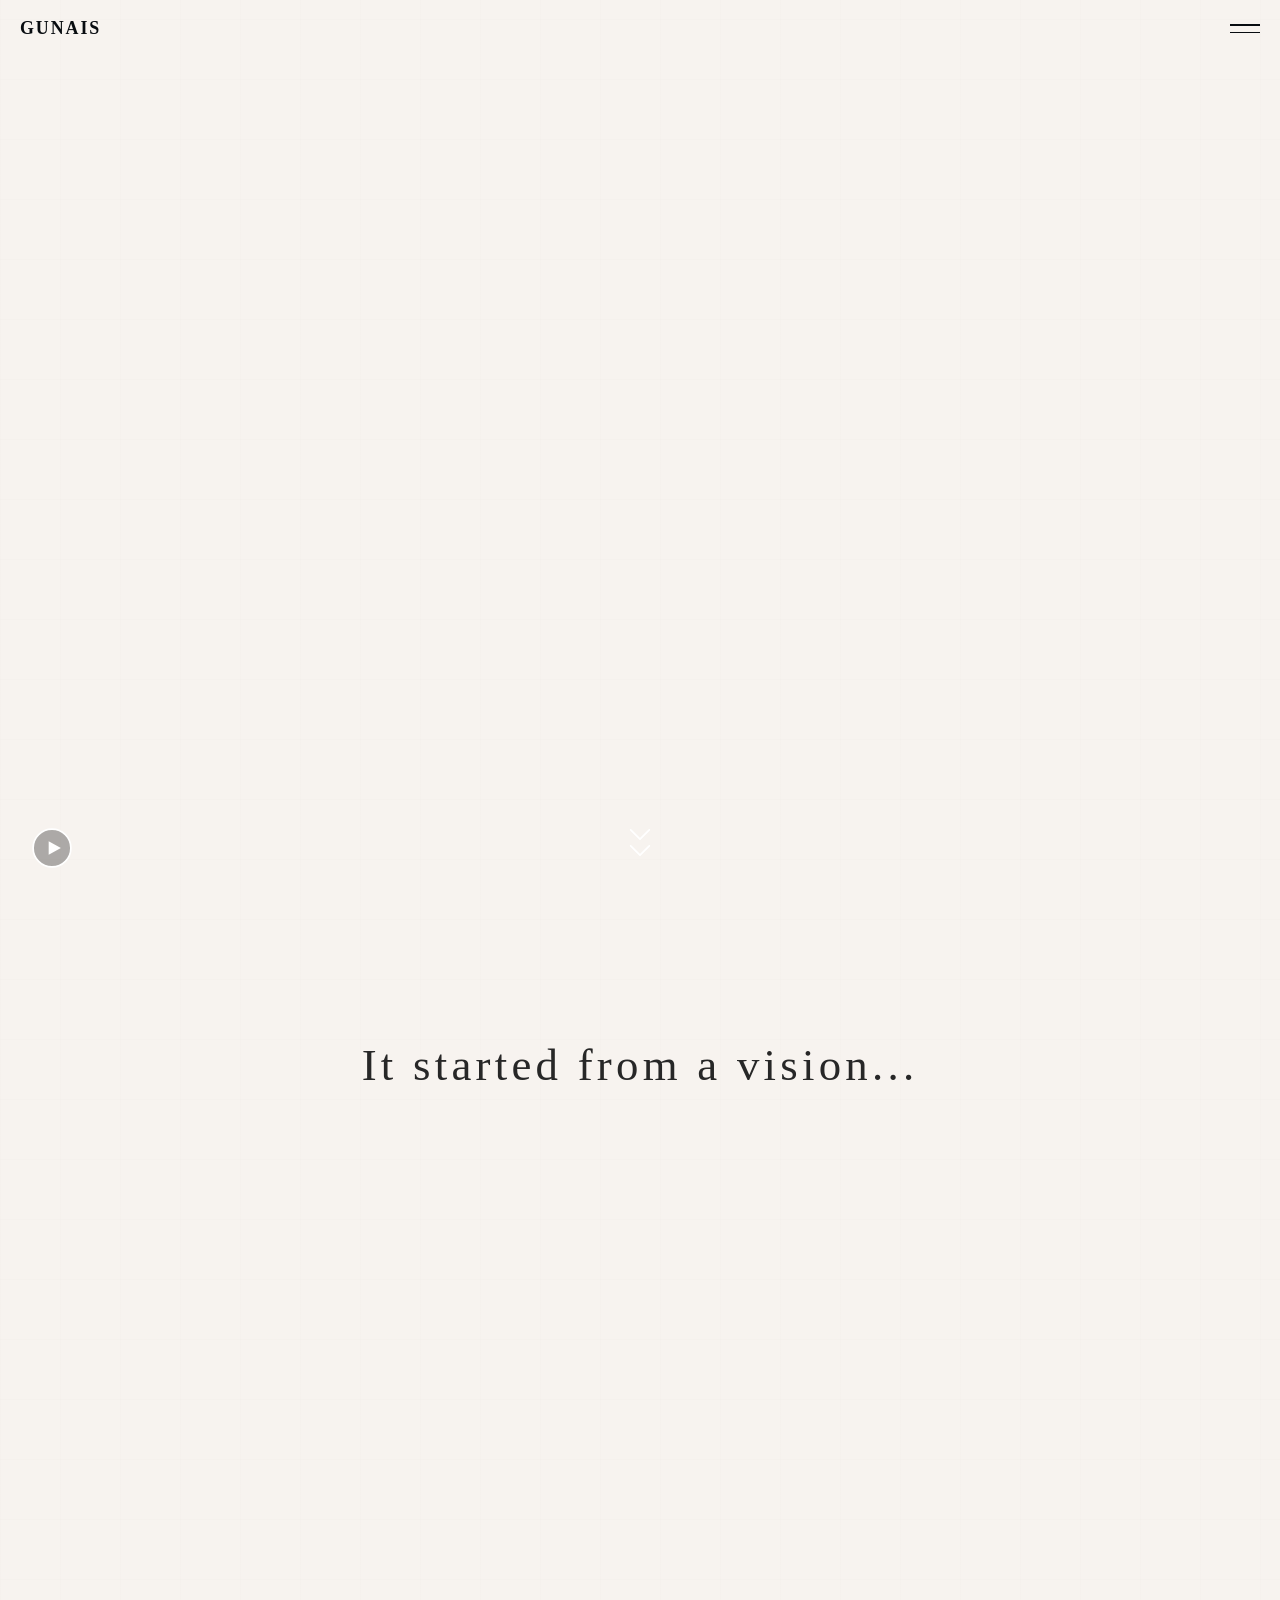
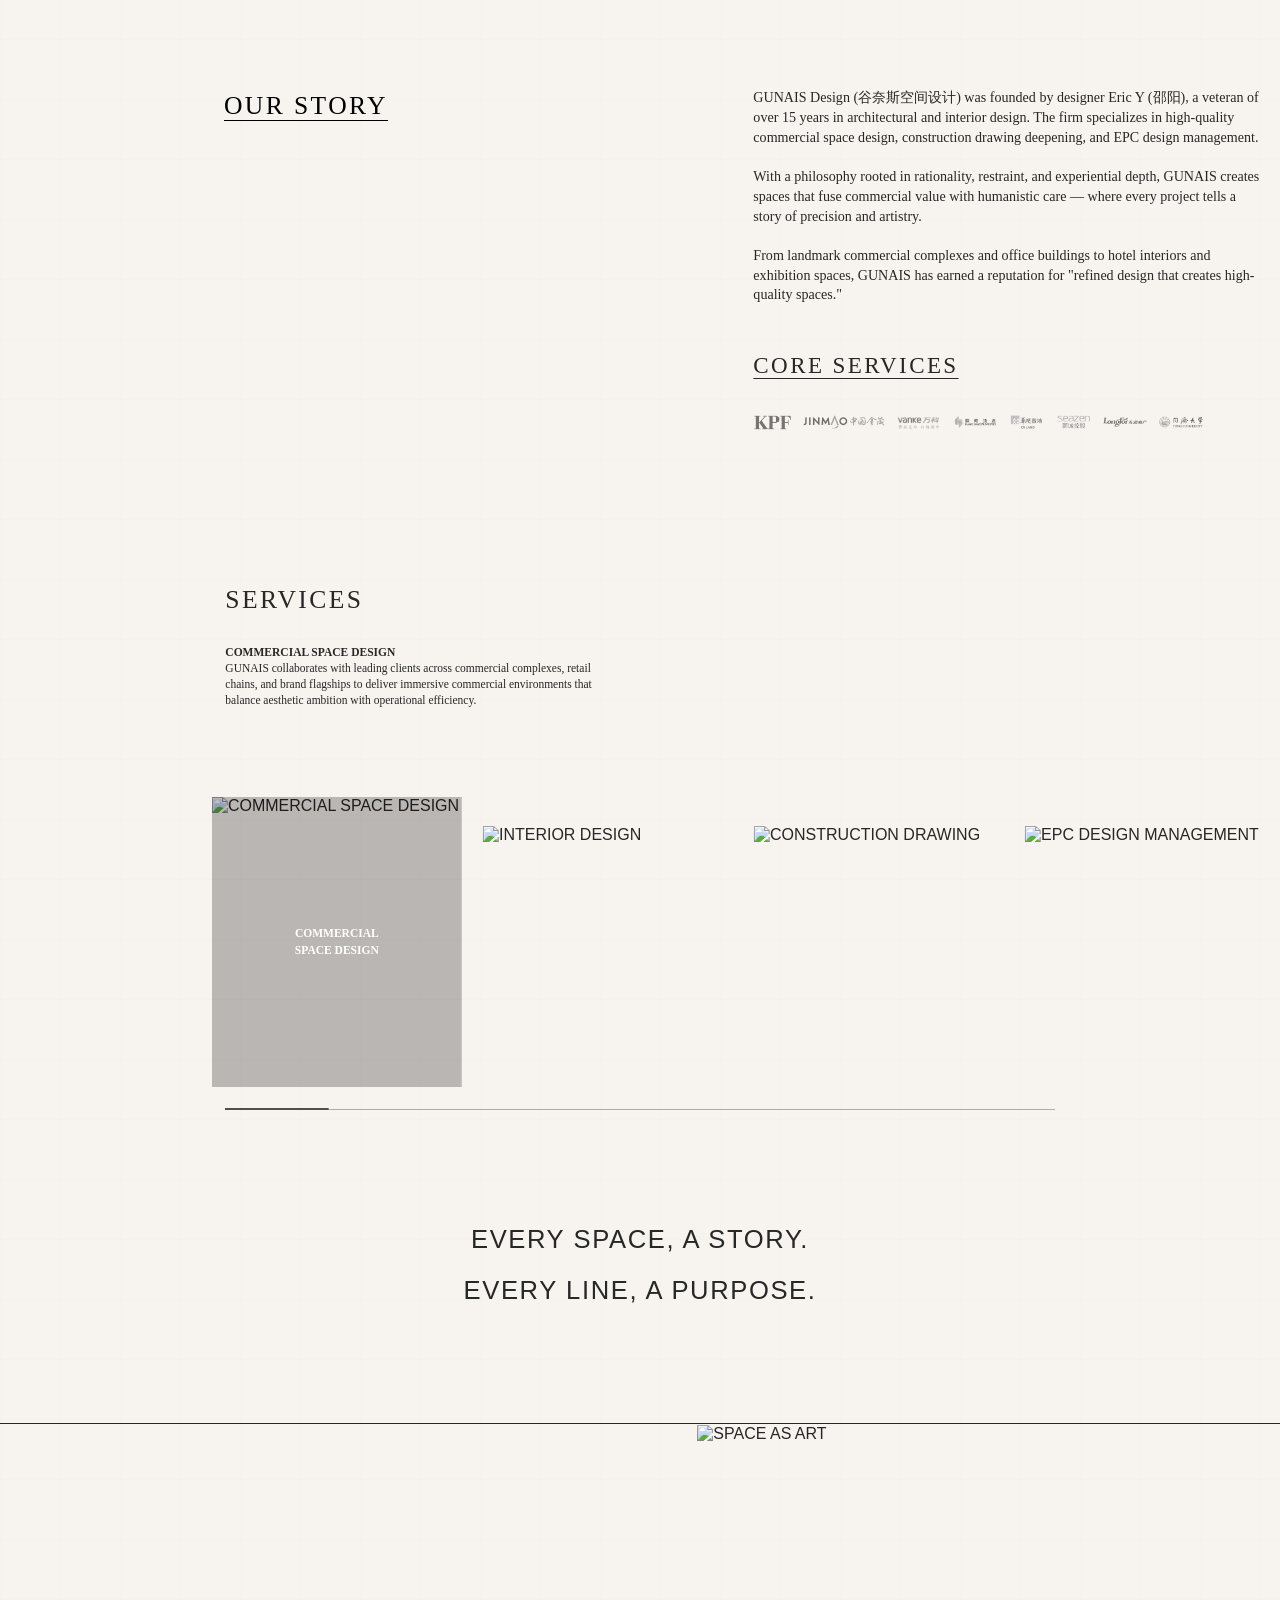
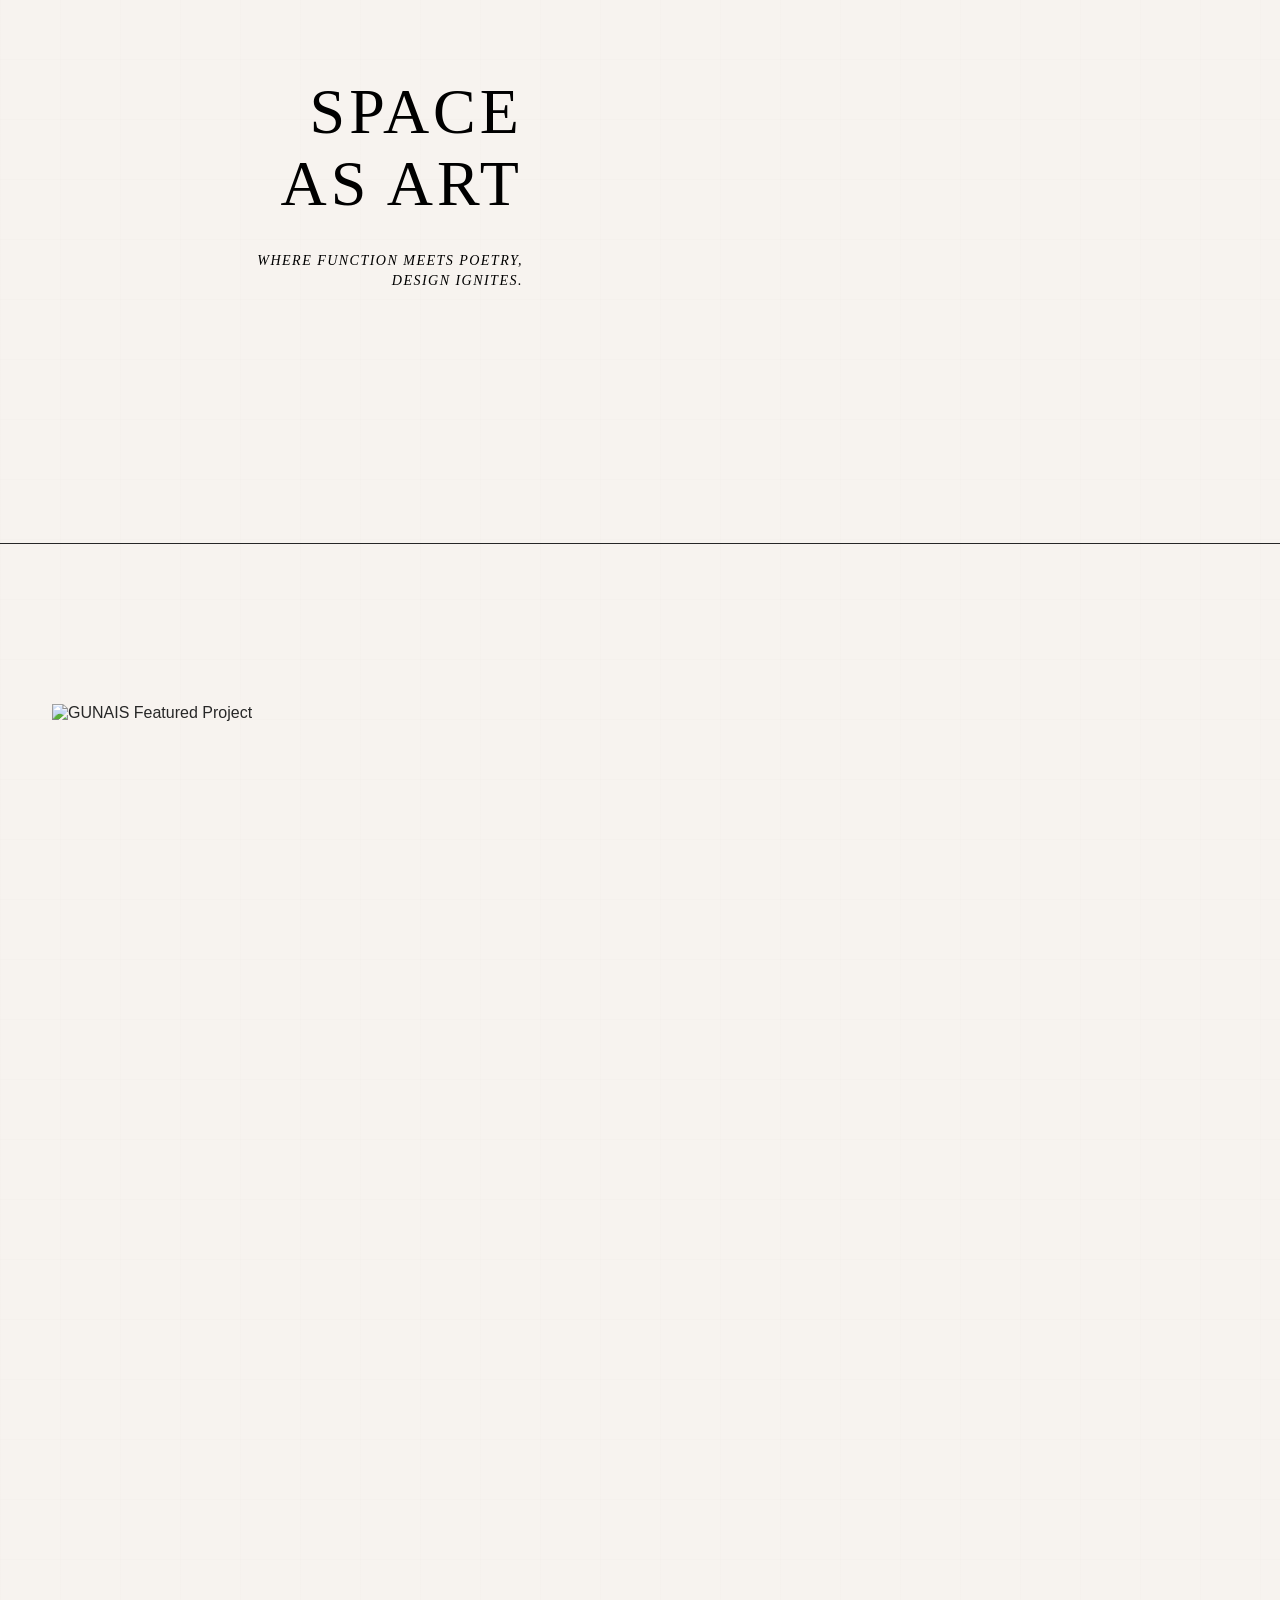
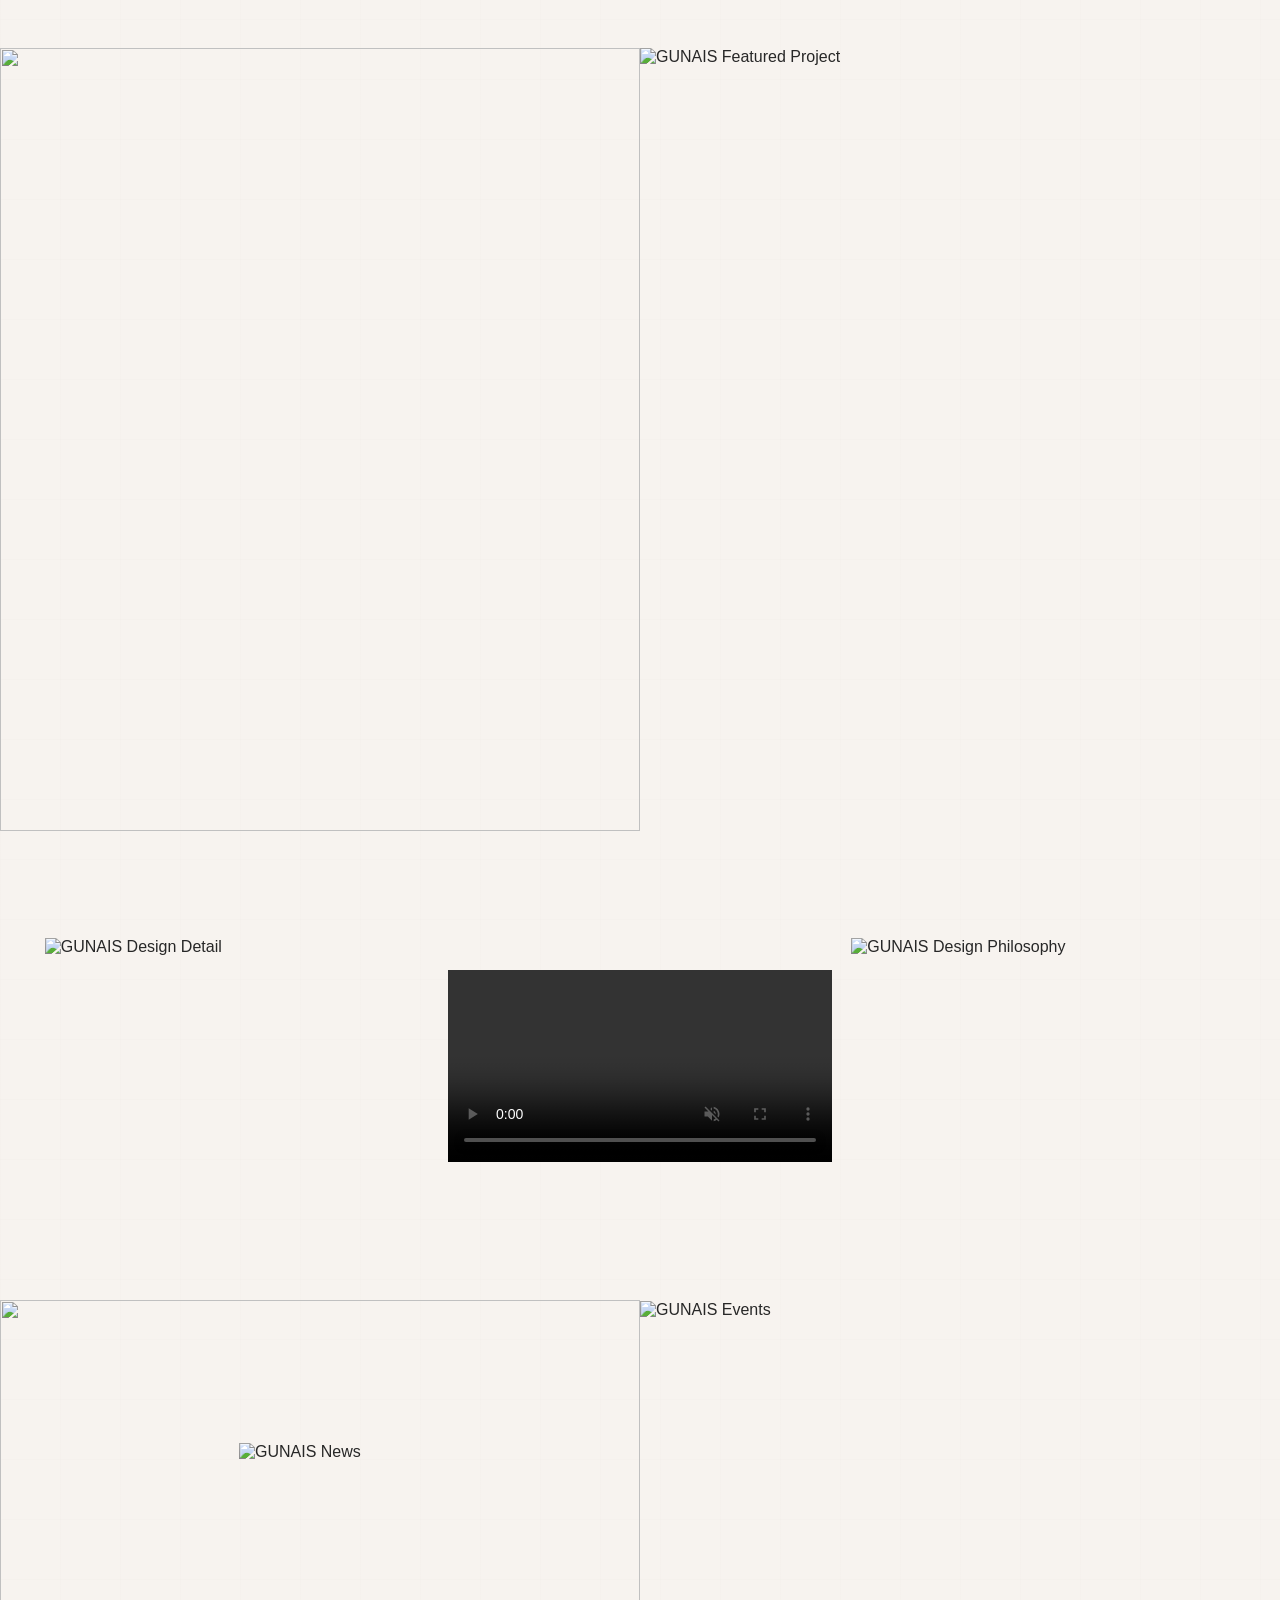
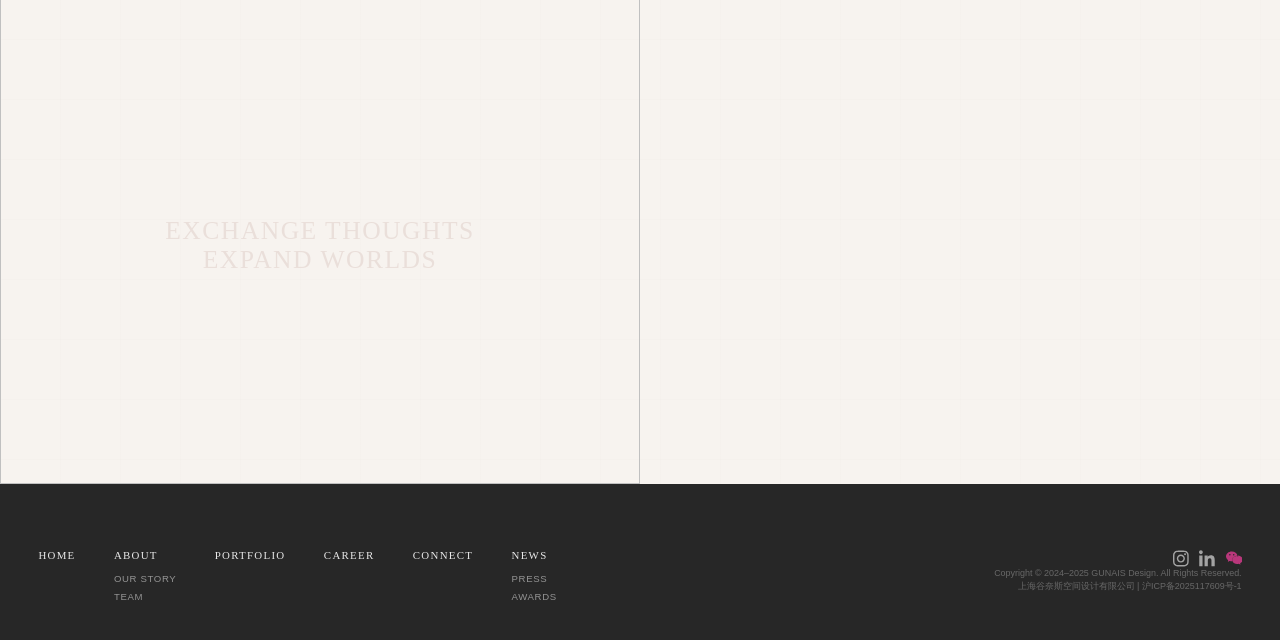
==== index.html @ 1f433071 "更新" ====
﻿<!DOCTYPE html>
<html lang="en">
<head>
    <meta http-equiv="Content-Type" content="text/html; charset=UTF-8">
    <meta name="viewport" content="width=device-width, user-scalable=no, initial-scale=1.0, maximum-scale=1.0, minimum-scale=1.0">
    <title>GUNAIS Design | 谷奈斯空间设计</title>
    <meta name="keywords" content="GUNAIS Design, 谷奈斯, 空间设计, 商业空间设计, 施工图深化设计, EPC设计管理, interior design, commercial space design">
    <meta name="description" content="GUNAIS Design (谷奈斯空间设计) — 专注商业空间设计、施工图深化及EPC设计管理，以理性美学与场景体验融合为核心理念，致力于创造高品质空间。">
    <meta name="format-detection" content="telephone=no">
    <link rel="shortcut icon" href="assets/icons/gunais-logo.svg" type="image/svg+xml">

    <!-- Animate.css -->
    <link rel="stylesheet" href="assets/css/animate.min.css">
    <!-- AOS -->
    <link rel="stylesheet" href="assets/css/aos.css">
    <!-- Swiper -->
    <link rel="stylesheet" href="assets/css/swiper.css">
    <script src="assets/js/swiper.js"></script>
    <!-- Core Styles -->
    <link rel="stylesheet" href="assets/css/common.css">
    <link rel="stylesheet" href="assets/css/header_v2.css">
    <link rel="stylesheet" href="assets/css/index.css">
    
    <!-- Lenis Smooth Scroll -->
    <script src="assets/js/lenis.min.js"></script>
    

    <style>
        /* Body texture background */
        body {
            background: #F7F3EF;
            background-image: repeating-linear-gradient(
                0deg,
                rgba(200,190,180,0.04) 0px,
                rgba(200,190,180,0.04) 1px,
                transparent 1px,
                transparent 60px
            ),
            repeating-linear-gradient(
                90deg,
                rgba(200,190,180,0.03) 0px,
                rgba(200,190,180,0.03) 1px,
                transparent 1px,
                transparent 60px
            );
        }
        /* ===== AOS WOW INIT ===== */
        .wow { visibility: hidden; }
        /* 首页页脚保持黑色 */
        .foot { background: #272727 !important; color: #fff !important; }
        .foot .dom1 .links .item .a1 { color: rgba(255,255,255,0.9) !important; }
        .foot .dom1 .links .item .pList a { color: rgba(255,255,255,0.5) !important; }
        .foot .dom1 .links .item .pList a:hover { color: rgba(255,255,255,0.9) !important; }
        .foot .dom1 .r .follow { color: rgba(255,255,255,0.5) !important; }
        .foot .dom1 .r .sharelist .ev .icon img { filter: invert(1) !important; }
        .foot .dom1 .r .copyright { color: rgba(255,255,255,0.3) !important; }
        .foot .dom1 .r .copyright a { color: rgba(255,255,255,0.3) !important; }
        /* Swiper fix for pure CSS fallback */
        .swiper-wrapper { display: flex; }
        .swiper-slide { flex-shrink: 0; }
    </style>
</head>

<body>
<div class="home">

<!-- ============================================================
     DESKTOP HEADER
============================================================ -->
<div class="header">
    <div class="box">
        <a href="index.html" class="logo">
            <span class="logo-text" translate="no">GUNAIS</span>
        </a>
        <div class="navbar-toggle">
            <span class="line-top"></span>
            <span class="line-bottom"></span>
        </div>
    </div>
</div>

<!-- ============================================================
     DESKTOP FULL-SCREEN NAV OVERLAY
============================================================ -->
<div class="nav">
    <div class="links">
        <div class="item">
            <a href="index.html" class="a1 f_36">HOME</a>
        </div>
        <div class="item">
            <a class="a1 f_36 no-click">ABOUT</a>
            <div class="pList f_20">
                <a href="index.html?type=1">OUR STORY</a>
                <a href="team.html">TEAM</a>
            </div>
        </div>
        <div class="item">
            <a href="portfolio.html" class="a1 f_36">PORTFOLIO</a>
        </div>
        <div class="item">
            <a href="career.html" class="a1 f_36">CAREER</a>
        </div>
        <div class="item">
            <a href="contact.html" class="a1 f_36">CONNECT</a>
        </div>
        <div class="item">
            <a class="a1 f_36 no-click">NEWS</a>
            <div class="pList f_20">
                <a href="press.html">PRESS</a>
                <a href="awards.html">AWARDS</a>
            </div>
        </div>
    </div>
</div>

<!-- ============================================================
     MOBILE HEADER
============================================================ -->
<div class="pheader">
    <div class="menu">
        <div class="l">
            <a href="index.html" target="_self" class="animated fadeInUpLeft">
                <span class="logo-text" style="color:#fff;" translate="no">GUNAIS</span>
            </a>
        </div>
        <div class="navbox">
            <div class="line"></div>
            <div class="line"></div>
            <div class="line"></div>
        </div>
    </div>
</div>

<!-- ============================================================
     MOBILE MENU LIST
============================================================ -->
<div class="menuList">
    <div class="item">
        <div class="tb">
            <a href="index.html">HOME</a>
        </div>
    </div>
    <div class="item">
        <div class="tb">
            <a class="no-click">ABOUT</a>
            <img src="assets/icons/arrow.svg" alt="">
        </div>
        <div class="types_top">
            <a href="index.html?type=1">OUR STORY</a>
            <a href="team.html">TEAM</a>
        </div>
    </div>
    <div class="item">
        <a href="portfolio.html">PORTFOLIO</a>
    </div>
    <div class="item">
        <a href="career.html">CAREER</a>
    </div>
    <div class="item">
        <a href="contact.html">CONNECT</a>
    </div>
    <div class="item">
        <div class="tb">
            <a class="no-click">NEWS</a>
            <img src="assets/icons/arrow.svg" alt="">
        </div>
        <div class="types_top">
            <a href="press.html">PRESS</a>
            <a href="awards.html">AWARDS</a>
        </div>
    </div>
    <div class="item">
        <div class="tb">
            <a href="index.html">EN</a>
        </div>
    </div>
</div>

<!-- ============================================================
     SECTION BANNER - HERO VIDEO
     ※ 替换视频: 将视频文件放入 videos/ 文件夹后修改 src 路径
============================================================ -->
<div class="banner">
    <video id="heroVideo"
        src="https://img.gunais.com/gunais.com/videos/lifestyle-video.mp4"
        preload="metadata"
        muted
        playsinline
        webkit-playsinline
        x5-video-player-type="h5"
        x5-video-player-fullscreen="true"
        data-object-fit="cover"
        controlslist="nodownload"
        draggable="true">
    </video>
    <!-- 左下角播放按钮 -->
    <div class="video-play-btn" id="videoPlayBtn">
        <svg xmlns="http://www.w3.org/2000/svg" viewBox="0 0 36 36" fill="none">
            <circle cx="18" cy="18" r="17" stroke="white" stroke-width="1.5" fill="rgba(0,0,0,0.3)"/>
            <path d="M15 12L26 18L15 24V12Z" fill="white"/>
        </svg>
    </div>
    <div class="down">
        <svg xmlns="http://www.w3.org/2000/svg" width="24" height="13" viewBox="0 0 24 13" fill="none">
            <path d="M23 0.999999L12 12L1 0.999998" stroke="white" stroke-width="2" stroke-linecap="round" stroke-linejoin="round"/>
        </svg>
        <svg xmlns="http://www.w3.org/2000/svg" width="24" height="13" viewBox="0 0 24 13" fill="none">
            <path d="M23 0.999999L12 12L1 0.999998" stroke="white" stroke-width="2" stroke-linecap="round" stroke-linejoin="round"/>
        </svg>
    </div>
</div>

<!-- ============================================================
     SECTION 1 - OUR STORY
     ※ 替换图片: images/SOtK5dKuEQZsL.webp → 替换为品牌主图
============================================================ -->
<div class="section1">
    <div class="title">
        <div class="p1 f_64 wow animated fadeInUp_">
            It started from a vision...
        </div>
    </div>
    <div class="content wow animated fadeInUp_">
        <div>
            <div class="big_img">
                <!-- ※ 替换图片 -->
                <img src="https://img.gunais.com/gunais.com/images/SOtK5dKuEQZsL.webp" alt="GUNAIS Design Story">
            </div>
            <div class="flex1 wow animated fadeInUp_">
                <div class="p1 f_36">OUR STORY</div>
                <div class="p2 Tinos f_20">
                    <p style="text-align:left;">GUNAIS Design (谷奈斯空间设计) was founded by designer Eric Y (邵阳), a veteran of over 15 years in architectural and interior design. The firm specializes in high-quality commercial space design, construction drawing deepening, and EPC design management.</p>
                    <p style="text-align:left;"><br></p>
                    <p style="text-align:left;">With a philosophy rooted in rationality, restraint, and experiential depth, GUNAIS creates spaces that fuse commercial value with humanistic care — where every project tells a story of precision and artistry.</p>
                    <p style="text-align:left;"><br></p>
                    <p style="text-align:left;">From landmark commercial complexes and office buildings to hotel interiors and exhibition spaces, GUNAIS has earned a reputation for "refined design that creates high-quality spaces."</p>
                </div>
            </div>
            <div class="flex2 wow animated fadeInUp_">
                <div class="p1 f_32 CORE_SERVICES">CORE SERVICES</div>
                <div class="dis">
                    <!-- ※ 以下品牌图片可替换为GUNAIS合作品牌/子品牌LOGO -->
                    <a class="img" href="javascript:void(0);"><img src="logo/1LOGO.png" alt="Logo 1"></a>
                    <a class="img" href="javascript:void(0);"><img src="logo/2.png" alt="Logo 2"></a>
                    <a class="img" href="javascript:void(0);"><img src="logo/3.png" alt="Logo 3"></a>
                    <a class="img" href="javascript:void(0);"><img src="logo/4.png" alt="Logo 4"></a>
                    <a class="img" href="javascript:void(0);"><img src="logo/5.png" alt="Logo 5"></a>
                    <a class="img" href="javascript:void(0);"><img src="logo/6.png" alt="Logo 6"></a>
                    <a class="img" href="javascript:void(0);"><img src="logo/7.png" alt="Logo 7"></a>
                    <a class="img" href="javascript:void(0);"><img src="logo/8.png" alt="Logo 8"></a>
                    <!-- 预留3个空位 -->
                    <a class="img placeholder"></a>
                    <a class="img placeholder"></a>
                    <a class="img placeholder"></a>
                </div>
            </div>
        </div>
    </div>
</div>

<!-- ============================================================
     SECTION 2 - SERVICES
     ※ 服务分类图片可替换 images/ 文件夹对应文件
============================================================ -->
<div class="section2">
    <div class="t">
        <div class="title f_36 wow animated fadeInUp_">SERVICES</div>
        <div class="cut wow animated fadeInUp_">
            <div class="cut_list on">
                <div class="p1 f_16 Tinos">COMMERCIAL SPACE DESIGN</div>
                <div class="p2 f_16 Tinos">
                    <p>GUNAIS collaborates with leading clients across commercial complexes, retail chains, and brand flagships to deliver immersive commercial environments that balance aesthetic ambition with operational efficiency.</p>
                </div>
            </div>
            <div class="cut_list">
                <div class="p1 f_16 Tinos">INTERIOR DESIGN</div>
                <div class="p2 f_16 Tinos">
                    <p>From concept to completion, GUNAIS delivers full-scope interior design for luxury hotels, resorts, corporate offices, cultural institutions, and premium residences — at any scale.</p>
                </div>
            </div>
            <div class="cut_list">
                <div class="p1 f_16 Tinos">CONSTRUCTION DRAWING DEEPENING</div>
                <div class="p2 f_16 Tinos">
                    <p>GUNAIS provides precision construction documentation services, translating conceptual designs into detailed, buildable drawings that ensure quality execution from ground-up.</p>
                </div>
            </div>
            <div class="cut_list">
                <div class="p1 f_16 Tinos">EPC DESIGN MANAGEMENT</div>
                <div class="p2 f_16 Tinos">
                    <p>Our EPC management model integrates engineering, procurement, and construction coordination under one design-led framework — minimizing errors, reducing waste, and delivering projects on time.</p>
                </div>
            </div>
            <div class="cut_list">
                <div class="p1 f_16 Tinos">HOSPITALITY DESIGN</div>
                <div class="p2 f_16 Tinos">
                    <p>Drawing from extensive experience in international hotel and resort projects, GUNAIS creates hospitality environments that elevate guest experience through thoughtful spatial storytelling.</p>
                </div>
            </div>
            <div class="cut_list">
                <div class="p1 f_16 Tinos">EXHIBITION & SHOWROOM DESIGN</div>
                <div class="p2 f_16 Tinos">
                    <p>From brand pavilions to permanent cultural exhibitions, GUNAIS designs immersive showroom environments that communicate brand values through space, light, and material.</p>
                </div>
            </div>
            <div class="cut_list">
                <div class="p1 f_16 Tinos">HERITAGE RESTORATION</div>
                <div class="p2 f_16 Tinos">
                    <p>GUNAIS has participated in the restoration of heritage structures and ancient architecture, applying rigorous research and technical mastery to preserve cultural legacy with modern craftsmanship.</p>
                </div>
            </div>
            <div class="cut_list">
                <div class="p1 f_16 Tinos">ON-SITE TECHNICAL SERVICES</div>
                <div class="p2 f_16 Tinos">
                    <p>After project commencement, GUNAIS dispatches project designers to site regularly, reporting back to clients on construction progress and quality — ensuring alignment with design intent until final handover.</p>
                </div>
            </div>
        </div>
    </div>

    <div class="content wow animated fadeInUp_">
        <div class="swiper1 swiper-container">
            <div class="swiper-wrapper">
                <!-- Slide 1 -->
                <div class="swiper-slide swiper-slide-active">
                    <div class="img">
                        <div class="scale">
                            <img src="https://img.gunais.com/gunais.com/images/KyJKTpx1oDBSV.webp" alt="COMMERCIAL SPACE DESIGN">
                            <div class="text f_16 Tinos">COMMERCIAL<br>SPACE DESIGN</div>
                        </div>
                    </div>
                </div>
                <!-- Slide 2 -->
                <div class="swiper-slide">
                    <div class="img">
                        <div class="scale">
                            <img src="https://img.gunais.com/gunais.com/images/q3dFuMW4jHisn.webp" alt="INTERIOR DESIGN">
                            <div class="text f_16 Tinos">INTERIOR DESIGN</div>
                        </div>
                    </div>
                </div>
                <!-- Slide 3 -->
                <div class="swiper-slide">
                    <div class="img">
                        <div class="scale">
                            <img src="https://img.gunais.com/gunais.com/images/0twy9EaFSlBEo.webp" alt="CONSTRUCTION DRAWING">
                            <div class="text f_16 Tinos">CONSTRUCTION<br>DRAWING DEEPENING</div>
                        </div>
                    </div>
                </div>
                <!-- Slide 4 -->
                <div class="swiper-slide">
                    <div class="img">
                        <div class="scale">
                            <img src="https://img.gunais.com/gunais.com/images/Q7R0RGJjgMA4s.webp" alt="EPC DESIGN MANAGEMENT">
                            <div class="text f_16 Tinos">EPC DESIGN<br>MANAGEMENT</div>
                        </div>
                    </div>
                </div>
                <!-- Slide 5 -->
                <div class="swiper-slide">
                    <div class="img">
                        <div class="scale">
                            <img src="https://img.gunais.com/gunais.com/images/YKv3HYEpwvFQi.webp" alt="HOSPITALITY DESIGN">
                            <div class="text f_16 Tinos">HOSPITALITY DESIGN</div>
                        </div>
                    </div>
                </div>
                <!-- Slide 6 -->
                <div class="swiper-slide">
                    <div class="img">
                        <div class="scale">
                            <img src="https://img.gunais.com/gunais.com/images/kCMB4oremjUAM.webp" alt="EXHIBITION DESIGN">
                            <div class="text f_16 Tinos">EXHIBITION &amp;<br>SHOWROOM DESIGN</div>
                        </div>
                    </div>
                </div>
                <!-- Slide 7 -->
                <div class="swiper-slide">
                    <div class="img">
                        <div class="scale">
                            <img src="https://img.gunais.com/gunais.com/images/Ypch8ZKLhRd25.webp" alt="HERITAGE RESTORATION">
                            <div class="text f_16 Tinos">HERITAGE RESTORATION</div>
                        </div>
                    </div>
                </div>
                <!-- Slide 8 -->
                <div class="swiper-slide">
                    <div class="img">
                        <div class="scale">
                            <img src="https://img.gunais.com/gunais.com/images/ZijFkjcEcZFQ7.webp" alt="ON-SITE TECHNICAL SERVICES">
                            <div class="text f_16 Tinos">ON-SITE TECHNICAL<br>SERVICES</div>
                        </div>
                    </div>
                </div>
            </div>
        </div>
        <div class="swiper-pagination swiper-pagination-progressbar">
            <span class="swiper-pagination-progressbar-fill" style="transform: translate3d(0px,0px,0px) scaleX(0.125) scaleY(1);"></span>
        </div>
    </div>

    <div class="content2 f_36 wow animated fadeInUp_">
        <p>EVERY&nbsp;SPACE,&nbsp;A&nbsp;STORY.<br>EVERY&nbsp;LINE,&nbsp;A&nbsp;PURPOSE.</p>
    </div>
</div>

<!-- ============================================================
     SECTION 3 - LIVING ART (特色视觉区)
     ※ 替换图片: images/KeIIwBeQ6VOR0.webp → 替换为GUNAIS代表作品图
============================================================ -->
<div class="section3">
    <div class="l">
        <div class="t1">
            <div class="p1 f_96 wow animated fadeInUp_">SPACE<br>AS ART</div>
            <div class="p2 f_20 Tinos wow animated fadeInUp_">
                WHERE FUNCTION MEETS POETRY,<br>DESIGN IGNITES.
            </div>
        </div>
    </div>
    <div class="img item_hover wow animated fadeInUp_">
        <!-- ※ 替换图片 -->
        <img src="https://img.gunais.com/gunais.com/images/KeIIwBeQ6VOR0.webp" alt="SPACE AS ART">
    </div>
</div>

<!-- ============================================================
     SECTION 4 - FULL WIDTH IMAGE (大图展示区)
     ※ 替换图片: images/qbEmQPSlVM3l3.webp → 替换为GUNAIS全幅项目图
============================================================ -->
<div class="section4 item_hover wow animated fadeInUp_">
    <!-- ※ 替换图片 -->
    <img src="https://img.gunais.com/gunais.com/images/qbEmQPSlVM3l3.webp" alt="GUNAIS Featured Project">
</div>

<!-- ============================================================
     SECTION 5 - FEATURED PROJECT (项目特辑)
     ※ 替换图片: images/6887127547350.webp 和 images/6887127937687.webp
============================================================ -->
<div class="section5">
    <div class="l">
        <!-- ※ 替换背景图 -->
        <img src="https://img.gunais.com/gunais.com/images/6887127547350.webp" class="common_bg" alt="">
        <div class="title f_32 wow animated fadeInUp_">
            <!-- ※ 可填入项目名称，如：上海虹桥航站楼 -->
        </div>
    </div>
    <div class="img2 wow animated fadeInUp_">
        <!-- ※ 替换图片 -->
        <img src="https://img.gunais.com/gunais.com/images/6887127937687.webp" alt="GUNAIS Featured Project">
    </div>
</div>

<!-- ============================================================
     SECTION 6 - LIFESTYLE AESTHETICS (生活美学 / 视频展示区)
     ※ 替换视频: videos/lifestyle-video.mp4
     ※ 替换图片: images/ZVztlA7rQETnE.webp 和 images/t0JmtmoDtOEtK.webp
============================================================ -->
<div class="section6">
    <div class="item1 item_hover wow animated fadeInUp_">
        <!-- ※ 替换图片 -->
        <img src="https://img.gunais.com/gunais.com/images/ZVztlA7rQETnE.webp" alt="GUNAIS Design Detail">
    </div>
    <div class="big_img item_hover wow animated fadeInUp_">
        <video src="https://img.gunais.com/gunais.com/videos/SYSP2.mp4"
            controls
            autoplay
            muted
            loop
            id="video2"
            playsinline
            webkit-playsinline
            disablepictureinpicture
            disableremoteplayback
            oncontextmenu="return false"
            controlslist="nodownload">
        </video>
    </div>
    <div class="item2 item_hover wow animated fadeInUp_">
        <!-- ※ 替换图片 -->
        <img src="https://img.gunais.com/gunais.com/images/t0JmtmoDtOEtK.webp" alt="GUNAIS Design Philosophy">
    </div>
</div>

<!-- ============================================================
     SECTION 7 - NEWS / EVENTS (新闻资讯区)
     ※ 替换图片: images/689adb6ebae49.webp (背景), images/689adb78ec26a.webp (前景), images/68835eeeecffe.webp (右图)
============================================================ -->
<div class="section7">
    <div class="l">
        <!-- ※ 替换背景图 -->
        <img src="https://img.gunais.com/gunais.com/images/689adb6ebae49.webp" class="common_bg" alt="">
        <div class="img wow animated fadeInUp_">
            <!-- ※ 替换图片 -->
            <img src="https://img.gunais.com/gunais.com/images/689adb78ec26a.webp" alt="GUNAIS News">
        </div>
        <div class="p1 f_36 wow animated fadeInUp_">
            EXCHANGE THOUGHTS<br>EXPAND WORLDS
        </div>
    </div>
    <div class="img2 wow animated fadeInUp_">
        <!-- ※ 替换图片 -->
        <img src="https://img.gunais.com/gunais.com/images/68835eeeecffe.webp" alt="GUNAIS Events">
    </div>
</div>

<!-- ============================================================
     GO TOP BUTTON
============================================================ -->
<div class="goTop" id="goTop">
    <svg xmlns="http://www.w3.org/2000/svg" viewBox="0 0 40 21" fill="none">
        <path d="M39 20L20 1L1 20" stroke="#272727" stroke-width="2" stroke-linecap="round" stroke-linejoin="round"/>
    </svg>
</div>

<!-- ============================================================
     FOOTER
============================================================ -->
<div class="foot" style="background: #272727;">
    <div class="dom1">
        <div class="links">
            <div class="item">
                <a href="index.html" class="a1">HOME</a>
            </div>
            <div class="item">
                <a class="a1">ABOUT</a>
                <div class="pList f_14">
                    <a href="index.html?type=1">OUR STORY</a>
                    <a href="team.html">TEAM</a>
                </div>
            </div>
            <div class="item">
                <a href="portfolio.html" class="a1">PORTFOLIO</a>
            </div>
            <div class="item">
                <a href="career.html" class="a1">CAREER</a>
            </div>
            <div class="item">
                <a href="contact.html" class="a1">CONNECT</a>
            </div>
            <div class="item">
                <a class="a1">NEWS</a>
                <div class="pList f_14">
                    <a href="press.html">PRESS</a>
                    <a href="awards.html">AWARDS</a>
                </div>
            </div>
        </div>
        <div class="r">
            <div class="sharelist">
                <a href="https://www.facebook.com" target="_blank" class="ev">
                    <div class="icon"><img src="assets/icons/RZnT5orjJLwTP.svg" alt="Facebook"></div>
                </a>
                <a href="https://www.linkedin.com" target="_blank" class="ev">
                    <div class="icon"><img src="assets/icons/mYjizJtTRc4Fy.svg" alt="LinkedIn"></div>
                </a>
                <a class="ev wechat-qr-trigger">
                    <div class="icon qr-icon"><img src="assets/icons/wechat.svg" alt="WeChat"></div>
                    <div class="qr-popup" id="wechatQrPopup">
                        <div class="qr-popup-content">
                            <div class="qr-title">Follow Us on WeChat</div>
                            <div class="qr-code"><img src="https://img.gunais.com/gunais.com/images/wechat-qr.png" alt="WeChat QR Code"></div>
                            <div class="qr-desc">Scan to connect<br>Design Excellence Awaits</div>
                        </div>
                    </div>
                </a>
            </div>
            <div class="copyright f_14">
                Copyright © 2024–2025 GUNAIS Design. All Rights Reserved.<br>
                上海谷奈斯空间设计有限公司 | <a href="https://beian.miit.gov.cn/" target="_blank">沪ICP备2025117609号-1</a>
            </div>
        </div>
    </div>
</div>

</div><!-- /.home -->

<!-- ============================================================
     SCRIPTS
============================================================ -->
<script src="assets/js/main.js"></script>
<script>
// Lenis Smooth Scroll Initialization
document.addEventListener('DOMContentLoaded', function() {
    // Initialize Lenis
    const lenis = new Lenis({
        duration: 1.2,
        easing: (t) => Math.min(1, 1.001 - Math.pow(2, -10 * t)),
        orientation: 'vertical',
        smoothWheel: true,
    });
    
    function raf(time) {
        lenis.raf(time);
        requestAnimationFrame(raf);
    }
    requestAnimationFrame(raf);
    
    // Smooth scroll for anchor links
    document.querySelectorAll('a[href^="#"]').forEach(anchor => {
        anchor.addEventListener('click', function(e) {
            e.preventDefault();
            const target = document.querySelector(this.getAttribute('href'));
            if (target) {
                lenis.scrollTo(target, { offset: 0, duration: 1.5 });
            }
        });
    });
    
    // WeChat QR Popup functionality
    var trigger = document.querySelector('.wechat-qr-trigger');
    var popup = document.getElementById('wechatQrPopup');
    
    if (trigger && popup) {
        trigger.addEventListener('click', function(e) {
            e.preventDefault();
            e.stopPropagation();
            popup.style.display = 'block';
        });
    }
    
    document.addEventListener('click', function(e) {
        if (popup && popup.style.display === 'block' && 
            !popup.contains(e.target) && 
            !trigger.contains(e.target)) {
            popup.style.display = 'none';
        }
    });
    
    window.addEventListener('scroll', function() {
        if (popup && popup.style.display === 'block') {
            popup.style.display = 'none';
        }
    });
    
    // ===== 首屏视频自动播放 + 手动播放控制 =====
    (function() {
        const heroVideo = document.getElementById('heroVideo');
        const playBtn = document.getElementById('videoPlayBtn');
        
        if (!heroVideo || !playBtn) return;
        
        // 标记是否已自动播放过
        let autoPlayed = false;
        
        // 自动播放一次
        function autoPlayOnce() {
            heroVideo.muted = false; // 需要取消静音才能播放声音
            heroVideo.play().then(() => {
                autoPlayed = true;
            }).catch(function(err) {
                console.log('自动播放被阻止:', err);
            });
        }
        
        // 视频结束或暂停时显示按钮
        heroVideo.addEventListener('ended', function() {
            heroVideo.pause();
            playBtn.classList.remove('hidden');
        });
        
        heroVideo.addEventListener('pause', function() {
            if (autoPlayed) {
                playBtn.classList.remove('hidden');
            }
        });
        
        // 视频开始播放时隐藏按钮
        heroVideo.addEventListener('playing', function() {
            playBtn.classList.add('hidden');
        });
        
        // 点击播放按钮
        playBtn.addEventListener('click', function() {
            heroVideo.muted = false;
            heroVideo.play();
        });
        
        // 页面加载后延迟自动播放（等待视频加载）
        window.addEventListener('load', function() {
            setTimeout(autoPlayOnce, 500);
        });
        
        // 如果视频已经 cached，立即播放
        if (heroVideo.readyState >= 3) {
            autoPlayOnce();
        }
    })();
});
</script>

</body>
</html>
---- assets/css/common.css ----
@import url('https://fonts.googleapis.com/css2?family=Tinos:ital,wght@0,400;0,700;1,400;1,700&display=swap');

/* ===== 全局字体变量 ===== */
:root {
    /* 标题字体 - 衬线体（与LOGO一致） */
    --font-heading: 'Times New Roman', Georgia, 'Noto Serif SC', 'STSong', serif;
    /* 正文字体 - 无衬线体 */
    --font-body: "PingFang SC", "Calibri", "opensans", "GothicArial", "Arial", "Microsoft YaHei", "San Francisco", 'Hiragino Sans GB', "Helvetica Neue", Helvetica, sans-serif;
}

* {
    font-family: var(--font-body);
}

body {
    background: #F7F3EF;
}

::-webkit-scrollbar {
    width: 0;
}

body, ul, li, p, a, * {
    margin: 0;
    padding: 0;
    list-style: none;
    color: #272727;
}

a {
    text-decoration: none;
    color: inherit;
}

* {
    outline: none;
    -webkit-tap-highlight-color: rgba(0, 0, 0, 0);
    box-sizing: border-box;
}

img {
    vertical-align: middle;
    max-width: 100%;
}

.Tinos, .Tinos > * {
    font-family: 'Tinos', serif;
}

/* 标题字体 - 衬线体（与LOGO一致） */
.font-heading,
.heading,
h1, h2, h3, h4, h5, h6,
.logo-text {
    font-family: var(--font-heading);
}

/* 移除原有的Tinos，改用统一标题字体 */
.Tinos {
    font-family: var(--font-heading);
}

video::-webkit-media-controls-download-button {
    display: none;
}

/* ============================================================
   微信二维码弹窗样式
============================================================ */
.wechat-qr-trigger {
    position: relative;
    cursor: pointer;
}

.sharelist {
    position: relative;
}

.wechat-qr-trigger .qr-icon {
    opacity: 1;
    transition: opacity 0.3s;
}

.wechat-qr-trigger:hover .qr-icon {
    opacity: 0.7;
}

.qr-popup {
    display: none;
    position: absolute;
    bottom: calc(100% + 15px);
    right: 0;
    z-index: 99999;
    animation: fadeIn 0.3s ease;
}

.qr-popup-content {
    background: #fff;
    padding: 20px;
    border-radius: 8px;
    position: relative;
    text-align: center;
    box-shadow: 0 5px 25px rgba(0, 0, 0, 0.15);
    min-width: 160px;
}

.qr-popup-content .qr-code {
    display: flex;
    justify-content: center;
}

.qr-popup-content .qr-code img {
    width: 140px;
    height: 140px;
}

.qr-popup-content .qr-title {
    font-size: 14px;
    color: #333;
    margin-bottom: 10px;
    font-family: 'Tinos', serif;
}

.qr-popup-content .qr-desc {
    font-size: 12px;
    color: #888;
    margin-top: 10px;
    line-height: 1.4;
}

.qr-popup-content .qr-close {
    position: absolute;
    top: 10px;
    right: 15px;
    font-size: 32px;
    color: #999;
    cursor: pointer;
    line-height: 1;
    transition: color 0.3s;
}

.qr-popup-content .qr-close:hover {
    color: #333;
}

.qr-popup-content .qr-title {
    font-size: 14px;
    color: #333;
    margin-bottom: 12px;
    font-family: var(--font-heading);
}

.qr-popup-content .qr-code img {
    width: 100px;
    height: 100px;
    display: block;
    margin: 0 auto;
}

/* 弹窗小三角箭头 */
.qr-popup-content::after {
    content: '';
    position: absolute;
    bottom: -8px;
    right: 20px;
    width: 0;
    height: 0;
    border-left: 8px solid transparent;
    border-right: 8px solid transparent;
    border-top: 8px solid #fff;
}

@keyframes fadeIn {
    from { opacity: 0; }
    to { opacity: 1; }
}
---- assets/css/header_v2.css ----
/* ===== HEADER ===== */
.header {
    position: fixed;
    top: 0;
    left: 0;
    width: 100%;
    z-index: 100;
    padding: 1.5625vw 1.5625vw 0;
    transition: all .6s ease;
    border-bottom: none;
    mix-blend-mode: exclusion;
}

.header .box {
    display: flex;
    align-items: center;
    justify-content: space-between;
    line-height: 1;
}

.header .box .logo {
    display: flex;
    align-items: center;
    line-height: 1;
    cursor: pointer;
    position: relative;
    z-index: 10;
    pointer-events: auto;
}

.header .box .logo .logo-text {
    font-family: 'Times New Roman', Georgia, 'Songti SC', serif;
    font-size: 1.4vw;
    font-weight: 700;
    letter-spacing: 0.15vw;
    color: #ffffff;
}

.header .box .navbar-toggle {
    width: 2.34375vw;
    min-width: 28px;
    cursor: pointer;
    display: flex;
    flex-direction: column;
    gap: 6px;
    padding: 4px 0;
    position: relative;
    z-index: 10;
    pointer-events: auto;
}

.header .box .navbar-toggle span {
    display: block;
    height: 1.5px;
    background-color: #ffffff;
    transition: transform .4s ease;
    transform-origin: center;
}

.header .box .navbar-toggle.active .line-top {
    transform: translateY(3.75px) rotate(45deg);
}

.header .box .navbar-toggle.active .line-bottom {
    transform: translateY(-3.75px) rotate(-45deg);
}

/* ===== FULL NAV OVERLAY ===== */
.nav {
    position: fixed;
    top: 0;
    left: 0;
    width: 100%;
    height: 100vh;
    background: rgba(39,39,39,0.97);
    z-index: 99;
    display: flex;
    flex-direction: column;
    justify-content: center;
    padding: 0 10vw;
    opacity: 0;
    pointer-events: none;
    transition: opacity .5s ease;
}

.nav.open {
    opacity: 1;
    pointer-events: all;
}

.nav .links {
    display: flex;
    flex-direction: column;
    gap: 0.5vw;
}

.nav .links .item {
    position: relative;
}

.nav .links .item .a1 {
    font-family: var(--font-heading);
    font-size: 2.5vw;
    color: #fff;
    letter-spacing: 0.15vw;
    cursor: pointer;
    transition: opacity .3s;
    display: inline-block;
    padding: 0.4vw 0;
}

.nav .links .item .a1:hover,
.nav .links .item .a1.no-click:hover {
    opacity: 0.6;
}

.nav .links .item .pList {
    display: none;
    flex-direction: column;
    gap: 0.3vw;
    padding: 0.5vw 0 0.5vw 1.5vw;
    border-left: 1px solid rgba(255,255,255,0.3);
    margin-left: 0.3vw;
}

.nav .links .item:hover .pList {
    display: flex;
}

.nav .links .item .pList a {
    font-family: var(--font-heading);
    color: rgba(255,255,255,0.7);
    font-size: 1.2vw;
    letter-spacing: 0.1vw;
    transition: color .3s;
}

.nav .links .item .pList a:hover {
    color: #fff;
}

.nav .nav-bottom {
    margin-top: 4vw;
    display: flex;
    align-items: center;
    gap: 2vw;
}

.nav .nav-bottom .lan a {
    color: rgba(255,255,255,0.5);
    font-size: 0.9vw;
    letter-spacing: 0.1vw;
}

.nav .nav-bottom .fixed_links {
    display: flex;
    gap: 1.2vw;
    align-items: center;
}

.nav .nav-bottom .fixed_links .icon img {
    width: 1.5vw;
    min-width: 18px;
    filter: invert(1);
    opacity: 0.7;
    transition: opacity .3s;
}

.nav .nav-bottom .fixed_links .icon img:hover {
    opacity: 1;
}

/* ===== MOBILE HEADER (pheader) ===== */
.pheader {
    display: none;
    position: fixed;
    top: 0;
    left: 0;
    width: 100%;
    z-index: 100;
    padding: 15px 5%;
    background: rgba(39,39,39,0.0);
    transition: background .4s;
}

.pheader .menu {
    display: flex;
    align-items: center;
    justify-content: space-between;
}

.pheader .menu .l img {
    height: 30px;
}

.pheader .menu .navbox {
    display: flex;
    flex-direction: column;
    gap: 5px;
    cursor: pointer;
}

.pheader .menu .navbox .line {
    width: 25px;
    height: 1.5px;
    background: #fff;
    transition: .4s ease;
}

/* ===== MOBILE MENU LIST ===== */
.menuList {
    display: none;
    position: fixed;
    top: 0;
    left: 0;
    width: 100%;
    height: 100vh;
    background: rgba(39,39,39,0.97);
    z-index: 99;
    flex-direction: column;
    justify-content: center;
    padding: 60px 5% 30px;
    overflow-y: auto;
    opacity: 0;
    pointer-events: none;
    transition: opacity .4s;
}

.menuList.open {
    opacity: 1;
    pointer-events: all;
}

.menuList .item {
    padding: 12px 0;
    border-bottom: 1px solid rgba(255,255,255,0.1);
}

.menuList .item .tb {
    display: flex;
    align-items: center;
    justify-content: space-between;
}

.menuList .item .tb a {
    font-family: var(--font-heading);
    color: #fff;
    font-size: 22px;
    letter-spacing: 1px;
}

.menuList .item .tb img {
    width: 16px;
    filter: invert(1);
    opacity: 0.6;
    transition: transform .3s;
}

.menuList .item .tb img.rotated {
    transform: rotate(90deg);
}

.menuList .item .types_top {
    display: none;
    flex-direction: column;
    gap: 8px;
    padding: 10px 0 5px 15px;
}

.menuList .item .types_top.show {
    display: flex;
}

.menuList .item .types_top a {
    color: rgba(255,255,255,0.6);
    font-size: 16px;
}

/* ===== FOOTER ===== */
.foot {
    position: relative;
    background: #FFFFFF;
    border-top: 1px solid #272727;
    padding: 5vw 3vw 3vw;
    color: #333;
}

.foot .dom1 {
    display: flex;
    justify-content: space-between;
    align-items: stretch;
    flex-wrap: wrap;
    gap: 3vw;
}

.foot .dom1 .links {
    display: flex;
    gap: 3vw;
    flex-wrap: wrap;
}

.foot .dom1 .links .item .a1 {
    font-family: var(--font-heading);
    color: #333;
    font-size: 0.85vw;
    letter-spacing: 0.1vw;
    display: block;
    margin-bottom: 1vw;
}

.foot .dom1 .links .item .pList {
    display: flex;
    flex-direction: column;
    gap: 0.5vw;
}

.foot .dom1 .links .item .pList a {
    color: #666;
    font-size: 0.75vw;
    letter-spacing: 0.05vw;
    transition: color .3s;
}

.foot .dom1 .links .item .pList a:hover {
    color: #000;
}

.foot .dom1 .r {
    text-align: right;
    display: flex;
    flex-direction: column;
    align-items: flex-end;
    padding-top: 0;
}

.foot .dom1 .r .follow {
    color: #666;
    font-size: 0.75vw;
    letter-spacing: 0.2vw;
    margin-bottom: 1vw;
    margin-top: 0;
}

.foot .dom1 .r .sharelist {
    display: flex;
    gap: 0.8vw;
    justify-content: flex-end;
    align-items: center;
    margin-bottom: 2vw;
}

.foot .dom1 .r .sharelist .ev .icon img {
    width: 1.1vw;
    min-width: 16px;
    filter: none;
    opacity: 0.7;
    transition: opacity .3s;
}

.foot .dom1 .r .sharelist .ev .icon img:hover {
    opacity: 1;
}

.foot .dom1 .r .copyright {
    color: #999 !important;
    font-size: 0.7vw;
    line-height: 1.4 !important;
    margin-top: -25px !important;
    font-family: var(--font-body);
}

.foot .dom1 .r .copyright a {
    color: #999;
}

/* ===== GO TOP ===== */
.goTop {
    position: fixed;
    bottom: 3vw;
    right: 2vw;
    width: 2.5vw;
    height: 2.5vw;
    min-width: 36px;
    min-height: 36px;
    background: transparent;
    display: flex;
    align-items: center;
    justify-content: center;
    cursor: pointer;
    opacity: 0;
    transition: opacity .4s;
    z-index: 50;
}

.goTop.show {
    opacity: 1;
}

.goTop svg {
    width: 60%;
}

@media screen and (max-width: 1024px) {
    .header {
        display: none;
    }
    .nav {
        display: none;
    }
    .pheader {
        display: block;
    }
    .menuList {
        display: flex;
    }
    .foot .dom1 .links .item .a1 {
        font-size: 13px;
    }
    .foot .dom1 .links .item .pList a {
        font-size: 12px;
    }
    .foot .dom1 .r .follow {
        font-size: 12px;
    }
    .foot .dom1 .r .copyright {
        font-size: 11px;
    }
    .foot .dom1 .r .sharelist .ev .icon img {
        width: 18px;
    }
    .foot {
        padding: 40px 5% 30px;
    }
}
---- assets/css/index.css ----
/* ===== 主页面样式 ===== */

/* ===== 统一字体类 ===== */
/* 标题 - 使用衬线字体（与LOGO一致） */
.section1 .title .p1,
.section1 .content .flex1 .p1,
.section1 .content .flex2 .p1,
.section2 .t .title,
.section3 .t1 .p1,
.section5 .l .title,
.section7 .l .p1,
.CORE_SERVICES {
    font-family: var(--font-heading);
}

img {
    max-width: 100%;
    max-height: 100%;
    object-fit: cover;
}

.common_bg {
    position: absolute;
    width: 100%;
    height: 100%;
    top: 0;
    left: 0;
    z-index: -1;
}

.item_hover {
    overflow: hidden;
}

.item_hover:hover img {
    transform: scale(1.05);
}

.item_hover img {
    transition: .6s ease;
}

/* ===== ANIMATIONS ===== */
@-webkit-keyframes fadeInUp_ {
    0% { opacity: 0; -webkit-transform: translate3d(0, 100px, 0); transform: translate3d(0, 100px, 0); }
    to { opacity: 1; -webkit-transform: none; transform: none; }
}
@keyframes fadeInUp_ {
    0% { opacity: 0; transform: translate3d(0, 100px, 0); }
    to { opacity: 1; transform: none; }
}
.fadeInUp_ {
    -webkit-animation-name: fadeInUp_;
    animation-duration: 2s;
    animation-name: fadeInUp_;
}

@keyframes moveDown {
    0% { transform: translateY(0); opacity: 1; }
    100% { transform: translateY(20px); opacity: 0; }
}

/* ===== BANNER ===== */
.banner {
    position: relative;
}

.banner .down {
    position: absolute;
    left: 50%;
    transform: translateX(-50%);
    bottom: 3.4375vw;
    cursor: pointer;
}

.banner .down svg {
    width: 22px;
    height: 11px;
    display: block;
    animation: moveDown 2s infinite ease-in-out;
}

.banner .down svg:last-child { animation-delay: 200ms; }
.banner .down svg:not(:last-child) { margin: 0 0 5px; }

.banner video {
    width: 100%;
    height: 100vh;
    display: block;
    object-fit: cover;
}

/* ===== 视频播放按钮（左下角） ===== */
.video-play-btn {
    position: absolute;
    left: 2.5vw;
    bottom: 2.5vw;
    width: 40px;
    height: 40px;
    cursor: pointer;
    opacity: 1;
    transition: opacity 0.3s ease;
    z-index: 10;
}

.video-play-btn.hidden {
    opacity: 0;
    pointer-events: none;
}

.video-play-btn svg {
    width: 100%;
    height: 100%;
    transition: transform 0.2s ease;
}

.video-play-btn:hover svg {
    transform: scale(1.1);
}

/* 响应式 - 手机端 */
@media screen and (max-width: 768px) {
    .video-play-btn {
        width: 36px;
        height: 36px;
        left: 4vw;
        bottom: 4vw;
    }
}

/* ===== SECTION 1 - OUR STORY ===== */
.section1 {
    padding: 9.583vw 0 10.416vw;
}

.section1 .title {
    text-align: center;
    margin: 0 0 10.677vw;
}

.section1 .title .p1 {
    font-family: var(--font-heading);
    font-style: normal;
    font-weight: 400;
    line-height: 190%;
    letter-spacing: 0.333vw;
    font-size: 3.5vw;
}

.section1 .content {
    padding: 0 1.5625vw 0 0;
    display: flex;
    align-items: flex-end;
    flex-direction: column;
    position: relative;
}

.section1 .content > div {
    width: fit-content;
    display: flex;
    align-items: flex-end;
    flex-direction: column;
}

.section1 .content .big_img {
    width: 85.46875vw;
    height: 32.91667vw;
    position: relative;
    overflow: hidden;
}

.section1 .content .big_img img {
    width: 100%;
    height: 120%;
    max-height: unset;
    top: -14.58333vw;
    position: relative;
}

.section1 .content .flex1 {
    width: 100%;
    margin: 1.25vw 0 3.645vw;
    display: flex;
    flex-wrap: wrap;
    justify-content: space-between;
    gap: 2.55208vw;
    padding-left: 4.531vw;
}

.section1 .content .flex1 .p1 {
    font-family: var(--font-heading);
    color: #000;
    font-style: normal;
    font-weight: 400;
    line-height: 190%;
    text-decoration-line: underline;
    text-decoration-style: solid;
    text-decoration-skip-ink: none;
    text-decoration-thickness: 5.5%;
    text-underline-offset: 16%;
    text-underline-position: from-font;
    letter-spacing: 0.187vw;
    font-size: 2vw;
}

.section1 .content .flex1 .p2 {
    font-family: var(--font-body);
    width: 39.583vw;
    color: #000;
    font-style: normal;
    font-weight: 400;
    line-height: 140%;
    margin: .52083vw 0 0 0;
    font-size: 1.1vw;
}

.section1 .content .flex2 {
    width: 39.583vw;
    padding: 0 1.97917vw 0 0;
}

.section1 .content .flex2 .p1 {
    font-family: var(--font-heading);
    color: #272727;
    font-style: normal;
    font-weight: 400;
    text-decoration-line: underline;
    text-decoration-style: solid;
    text-decoration-skip-ink: none;
    text-decoration-thickness: 5.5%;
    text-underline-offset: 16%;
    text-underline-position: from-font;
    letter-spacing: 0.187vw;
    font-size: 1.8vw;
}

.section1 .content .flex2 .dis {
    display: flex;
    flex-wrap: nowrap;
    width: 100%;
    gap: 0.8vw;
    margin-top: 1.354vw;
    overflow: hidden;
}

.section1 .content .flex2 .dis .img {
    width: auto !important;
    height: 4vw !important;
    max-width: 10vw !important;
    display: flex !important;
    align-items: center !important;
    justify-content: center !important;
    filter: grayscale(100%);
    opacity: 0.7;
    transition: opacity 0.3s ease, transform 0.3s ease, filter 0.3s ease;
}

.section1 .content .flex2 .dis .img:hover {
    opacity: 1;
    transform: scale(1.1);
    filter: grayscale(0%);
}

.section1 .content .flex2 .dis .img.placeholder {
    width: 7vw;
    height: 3.2vw;
}

.section1 .content .flex2 .dis .img img {
    width: auto;
    height: 100%;
    object-fit: contain;
}

/* ===== SECTION 2 - SERVICES ===== */
@keyframes yAnimate {
    0% { transform: translateY(20px); opacity: 0; }
    100% { opacity: 1; transform: translateY(0); }
}

/* ===== SECTION 2 - SERVICES (CCD原版配置) ===== */
.section2 {
    padding: 0 16.5625vw;
    position: relative;
}

.section2 .t {
    margin: 0 0 0 1.04167vw;
}

.section2 .t .title {
    color: #272727;
    font-style: normal;
    font-weight: 400;
    line-height: 1.5;
    margin: 0 0 2.083vw;
    letter-spacing: 0.187vw;
}

.section2 .t .cut {
    height: 8.4vw;
}

.section2 .t .cut .cut_list {
    display: none;
}

.section2 .t .cut .cut_list.on {
    display: block;
    animation: yAnimate .6s ease forwards;
}

.section2 .t .p1 {
    color: #272727;
    font-style: normal;
    font-weight: 700;
    margin: 0 0 .20833vw;
    font-size: 0.9vw;
}

.section2 .t .p2 {
    width: 31.25vw;
    color: #272727;
    font-style: normal;
    font-weight: 500;
    line-height: 1.25vw;
    font-size: 0.9vw;
}

.section2 .content {
    margin: 3.38542vw 0 0 0;
    position: relative;
}

.section2 .content .swiper-pagination {
    position: static;
    height: 1px;
    background: #ADADAD;
    margin: 1.71875vw 1.04167vw 0 1.04167vw;
}

.section2 .content .swiper-pagination .swiper-pagination-progressbar-fill {
    height: 2px;
    background: #4F4F4F;
    top: -1px;
}

.section2 .content .swiper1 {
    width: 83.07292vw;
    margin: 0;
}

.section2 .content .swiper1 .swiper-slide {
    cursor: pointer;
}

.section2 .content .swiper1 .swiper-slide.swiper-slide-active .img .scale {
    height: 100%;
}

.section2 .content .swiper1 .swiper-slide.swiper-slide-active .img .scale:after {
    opacity: 1;
}

.section2 .content .swiper1 .swiper-slide.swiper-slide-active .img .scale .text {
    opacity: 1;
}

.section2 .content .swiper1 .swiper-slide .img {
    height: 22.65625vw;
    display: flex;
    flex-direction: column;
    justify-content: flex-end;
}

.section2 .content .swiper1 .swiper-slide .img:hover .scale:after {
    opacity: 1;
}

.section2 .content .swiper1 .swiper-slide .img:hover .scale .text {
    opacity: 1;
}

.section2 .content .swiper1 .swiper-slide .img .scale {
    position: relative;
    height: 90%;
    width: 100%;
    transition: all 600ms;
}

.section2 .content .swiper1 .swiper-slide .img .scale:after {
    content: '';
    position: absolute;
    width: 100%;
    height: 100%;
    top: 0;
    left: 0;
    background: linear-gradient(0deg, rgba(0, 0, 0, 0.25) 0%, rgba(0, 0, 0, 0.25) 100%);
    z-index: 1;
    opacity: 0;
    transition: .6s ease;
}

.section2 .content .swiper1 .swiper-slide .img .scale .text {
    width: 100%;
    position: absolute;
    top: 50%;
    left: 50%;
    transform: translate(-50%, -50%);
    z-index: 2;
    text-align: center;
    color: #FFF;
    font-style: normal;
    font-weight: 700;
    line-height: 1.5;
    opacity: 0;
    transition: .6s ease;
}

.section2 .content .swiper1 .swiper-slide .img img {
    width: 100%;
    height: 100%;
    object-fit: cover;
    transform: all 600ms;
}

.section2 .content2 {
    margin: 8.15625vw auto 8.33333vw;
    width: 31.25vw;
    color: #000;
    text-align: center;
    font-style: normal;
    font-weight: 400;
    line-height: 2;
    letter-spacing: 0.125vw;
    font-size: 2vw;
}

/* ===== SECTION 3 - LIVING ART ===== */
.section3 {
    border-top: 1px solid #272727;
    border-bottom: 1px solid #272727;
    display: flex;
    justify-content: space-between;
}

.section3 .l {
    position: relative;
    flex: 1;
}

.section3 .l .t1 {
    width: 27.21875vw;
    text-align: right;
    position: absolute;
    left: 50%;
    top: 50%;
    transform: translate(-50%, -50%);
}

.section3 .l .t1 .p1 {
    color: #000;
    text-align: right;
    font-style: normal;
    font-weight: 400;
    line-height: 112%;
    margin: 0 0 2.343vw;
    letter-spacing: 0.312vw;
    font-size: 5vw;
}

.section3 .l .t1 .p2 {
    color: #000;
    text-align: right;
    font-style: italic;
    font-weight: 400;
    line-height: 143%;
    letter-spacing: 1.44px;
    font-size: 1.1vw;
}

.section3 .img {
    width: 45.52083vw;
    height: 56.14583vw;
}

.section3 .img img {
    width: 100%;
    height: 100%;
}

/* ===== SECTION 4 - BIG IMAGE ===== */
.section4 {
    margin: 160px auto;
    width: 1176px;
    height: 784px;
}

.section4 img {
    width: 100%;
    height: 100%;
}

/* ===== SECTION 5 - PROJECT FEATURE ===== */
.section5 {
    display: flex;
    height: 61.19792vw;
}

.section5 .l {
    width: 50%;
    height: 100%;
    padding: 11.45833vw 0 0 0;
    text-align: center;
    position: relative;
    z-index: 1;
}

.section5 .l .title {
    font-family: var(--font-heading);
    color: #3D532C;
    text-align: center;
    font-style: normal;
    font-weight: 400;
    line-height: 112%;
    font-size: 2vw;
}

.section5 .l .img {
    width: 17.08333vw;
    height: 25.625vw;
    margin: 2.65625vw auto 0;
}

.section5 .l .img img {
    width: 100%;
    height: 100%;
}

.section5 .img2 {
    width: 50%;
    height: 100%;
}

.section5 .img2 img {
    width: 100%;
    height: 100%;
}

/* ===== SECTION 6 - LIFESTYLE AESTHETICS ===== */
.section6 {
    padding: 8.33333vw 1.97917vw;
    position: relative;
    display: flex;
    align-items: center;
    justify-content: center;
    gap: 1.5vw;
    overflow: hidden;
}

.section6 .big_img {
    width: 30vw;
    overflow: hidden;
}

.section6 .big_img video {
    width: 100%;
    height: auto;
    display: block;
}

.section6 .item1,
.section6 .item2 {
    width: 30vw;
    height: 20vw;
    overflow: hidden;
}

.section6 .item1 img,
.section6 .item2 img {
    width: 100%;
    height: 100%;
    object-fit: cover;
    display: block;
}

.section6 .r .pick {
    font-family: var(--font-heading);
    color: #000;
    font-style: italic;
    line-height: 48%;
    letter-spacing: 1.2px;
    margin: .98958vw 0 0 0;
    font-size: 1.1vw;
}

/* ===== SECTION 7 - NEWS / EVENTS ===== */
.section7 {
    display: flex;
    height: 61.19792vw;
}

.section7 .l {
    width: 50%;
    height: 100%;
    padding: 11.09375vw 0 0 0;
    position: relative;
    z-index: 2;
}

.section7 .l .img {
    width: 12.65625vw;
    height: 7.29167vw;
    margin: 0 auto 21.97917vw;
}

.section7 .l .img img {
    width: 100%;
}

.section7 .l .p1 {
    font-family: var(--font-heading);
    width: 27.48958vw;
    margin: auto;
    color: #EADFDA;
    text-align: center;
    font-style: normal;
    font-weight: 400;
    line-height: 112%;
    letter-spacing: 0.114vw;
    font-size: 2vw;
}

.section7 .img2 {
    width: 50%;
    height: 100%;
}

.section7 .img2 img {
    width: 100%;
    height: 100%;
}

/* ===== F_SIZE classes ===== */
.f_14 { font-size: 14px; }
.f_16 { font-size: 0.9vw; min-font-size: 14px; }
.f_20 { font-size: 1.1vw; }
.f_32 { font-size: 1.75vw; }
.f_36 { font-size: 2vw; }
.f_64 { font-size: 3.5vw; }
.f_80 { font-size: 4.5vw; }
.f_96 { font-size: 5vw; }

/* ===== RESPONSIVE ===== */
@media screen and (max-width: 1024px) {
    .banner { margin-top: 60px; }
    .banner video { height: auto; }
    .section1 { padding: 50px 5%; }
    .section1 .title { margin: 0 0 50px; }
    .section1 .title .p1 { font-size: 28px; }
    .section1 .content { padding: 0; }
    .section1 .content > div { align-items: unset; }
    .section1 .content .big_img { width: 100%; height: auto; }
    .section1 .content .big_img img { top: 0; transform: none !important; height: 100%; }
    .section1 .content .flex1 { flex-direction: column; gap: 0; padding: 0; }
    .section1 .content .flex1 .p1 { margin: 0 0 20px; font-size: 20px; }
    .section1 .content .flex1 .p2 { margin: 0; width: 100%; font-size: 14px; }
    .section1 .content .flex2 { flex-direction: column; align-items: unset; margin: 22px 0 0 0; width: 100%; }
    .section1 .content .flex2 .p1 { text-align: left; font-size: 18px; }
    .section1 .content .flex2 .dis { width: 100%; height: auto; gap: 22px; margin-top: 20px; }
    .section1 .content .flex2 .dis .img { height: 40px; }

    .section2 { padding: 50px 5%; }
    .section2 .t .cut { height: 180px; }
    .section2 .t .title { line-height: unset; margin: 0 0 20px; font-size: 20px; }
    .section2 .t .p1 { margin: 0 0 10px; font-size: 14px; }
    .section2 .t .p2 { line-height: 1.5; width: 100%; font-size: 13px; }
    .section2 .content { margin: 30px 0 0 0; }
    .section2 .content .swiper1 { width: 100%; height: auto; }
    .section2 .content .swiper1 .swiper-slide .img { height: 280px; }
    .section2 .content .swiper1 .swiper-slide .img .scale { height: 100%; }
    .section2 .content .swiper1 .swiper-slide .img .scale::after { opacity: 1; }
    .section2 .content .swiper1 .swiper-slide .img .scale .text { opacity: 1; font-size: 12px; }
    .section2 .content .swiper-pagination { margin: 30px auto 0; }
    .section2 .content2 { width: 100%; margin: 50px auto 0; font-size: 22px; }

    .section3 { height: auto; flex-direction: column; }
    .section3 .img { width: 100%; height: auto; }
    .section3 .l .t1 { width: 100%; text-align: left; position: static; transform: none; padding: 5%; }
    .section3 .l .t1 .p1 { margin: 0 0 15px; text-align: left; font-size: 36px; }
    .section3 .l .t1 .p2 { text-align: left; font-size: 14px; }

    .section4 { width: 90%; height: auto; margin: 60px auto; }

    .section5 { flex-direction: column; height: auto; }
    .section5 .l { width: 100%; height: auto; padding: 50px 5%; }
    .section5 .l .title { font-size: 18px; }
    .section5 .l .img { width: 40%; height: auto; margin: 40px auto 0; }
    .section5 .img2 { width: 100%; height: auto; }

    .section6 { padding: 50px 5%; flex-direction: column; gap: 15px; }
    .section6 .item1 { width: 100%; margin: 0; }
    .section6 .item1 .p1 { margin: 0 0 15px; line-height: inherit; font-size: 14px; }
    .section6 .item1 .img { height: auto; }
    .section6 .big_img { width: 100%; height: auto; }
    .section6 .r { margin: 20px 0 0 0; width: 100%; }
    .section6 .r .title { margin: 0; }
    .section6 .r .title p { font-size: 36px; }
    .section6 .r .title p:nth-child(2) { text-align: left; left: 30px; }
    .section6 .r .img { width: 100%; height: auto; margin: 25px 0 0 0; }
    .section6 .r .pick { margin: 15px 0 0 0; font-size: 14px; }

    .section7 { flex-direction: column; height: auto; }
    .section7 .img2 { width: 100%; height: auto; }
    .section7 .l { width: 100%; height: 400px; padding: 50px 5%; }
    .section7 .l .img { width: 100px; height: auto; margin: 0 auto 200px; }
    .section7 .l .p1 { width: 100%; font-size: 20px; }

    .f_16 { font-size: 13px; }
    .f_20 { font-size: 15px; }
    .f_32 { font-size: 20px; }
    .f_36 { font-size: 22px; }
    .f_64 { font-size: 28px; }
    .f_80 { font-size: 36px; }
    .f_96 { font-size: 40px; }

    .home { overflow: hidden; }
}

/* ===== CURATED SECTION - Alternating Layout ===== */
.curated-section {
    padding: 6.25vw 17.2917vw;
}

.curated-header {
    display: flex;
    align-items: center;
    justify-content: center;
    gap: 30px;
    margin-bottom: 4.6875vw;
}

.curated-header .line-left,
.curated-header .line-right {
    flex: 1;
    max-width: 200px;
    height: 1px;
    background: #272727;
}

.curated-header h2 {
    font-family: var(--font-heading);
    font-weight: 400;
    color: #272727;
    letter-spacing: 0.15em;
    font-size: 1.2vw;
    white-space: nowrap;
}

/* 单图排版 - 全宽，两侧与section2对齐 */
.curated-single {
    width: 100%;
    margin-bottom: 3vw;
    overflow: hidden;
}

.curated-single img {
    width: 100%;
    height: auto;
    display: block;
    aspect-ratio: 16/9;
    object-fit: cover;
}

.curated-single .caption {
    display: flex;
    align-items: center;
    gap: 1vw;
    margin-top: 0.8vw;
}

.curated-single .caption .line {
    width: 2vw;
    height: 1px;
    background: #272727;
}

.curated-single .caption .text {
    font-family: var(--font-heading);
    color: #272727;
}

.curated-single .caption .text .title {
    font-size: 1.1vw;
    letter-spacing: 0.05em;
    margin-bottom: 0.2vw;
}

.curated-single .caption .text .sub {
    font-size: 0.85vw;
    color: #666;
    font-style: italic;
    letter-spacing: 0.02em;
}

/* 双图排版 - 并排 */
.curated-double {
    display: flex;
    gap: 1.5vw;
    width: 100%;
    margin-bottom: 3vw;
}

.curated-double .item {
    flex: 1;
    overflow: hidden;
}

.curated-double .item img {
    width: 100%;
    height: auto;
    display: block;
    aspect-ratio: 4/3;
    object-fit: cover;
}

.curated-double .item .caption {
    display: flex;
    align-items: center;
    gap: 0.8vw;
    margin-top: 0.6vw;
}

.curated-double .item .caption .line {
    width: 1.5vw;
    height: 1px;
    background: #272727;
}

.curated-double .item .caption .text {
    font-family: var(--font-heading);
    color: #272727;
}

.curated-double .item .caption .text .title {
    font-size: 1vw;
    letter-spacing: 0.05em;
    margin-bottom: 0.1vw;
}

.curated-double .item .caption .text .sub {
    font-size: 0.8vw;
    color: #666;
    font-style: italic;
}

/* Responsive */
@media screen and (max-width: 768px) {
    .curated-section {
        padding: 40px 5%;
    }
    
    .curated-header {
        gap: 15px;
        margin-bottom: 40px;
    }
    
    .curated-header h2 {
        font-size: 16px;
    }
    
    .curated-header .line-left,
    .curated-header .line-right {
        max-width: 80px;
    }
    
    .curated-single {
        margin-bottom: 30px;
    }
    
    .curated-single .caption .line {
        width: 25px;
    }
    
    .curated-single .caption .text .title {
        font-size: 14px;
    }
    
    .curated-single .caption .text .sub {
        font-size: 12px;
    }
    
    .curated-double {
        flex-direction: column;
        gap: 30px;
        margin-bottom: 30px;
    }
    
    .curated-double .item .caption .line {
        width: 20px;
    }
    
    .curated-double .item .caption .text .title {
        font-size: 13px;
    }
    
    .curated-double .item .caption .text .sub {
        font-size: 11px;
    }
}
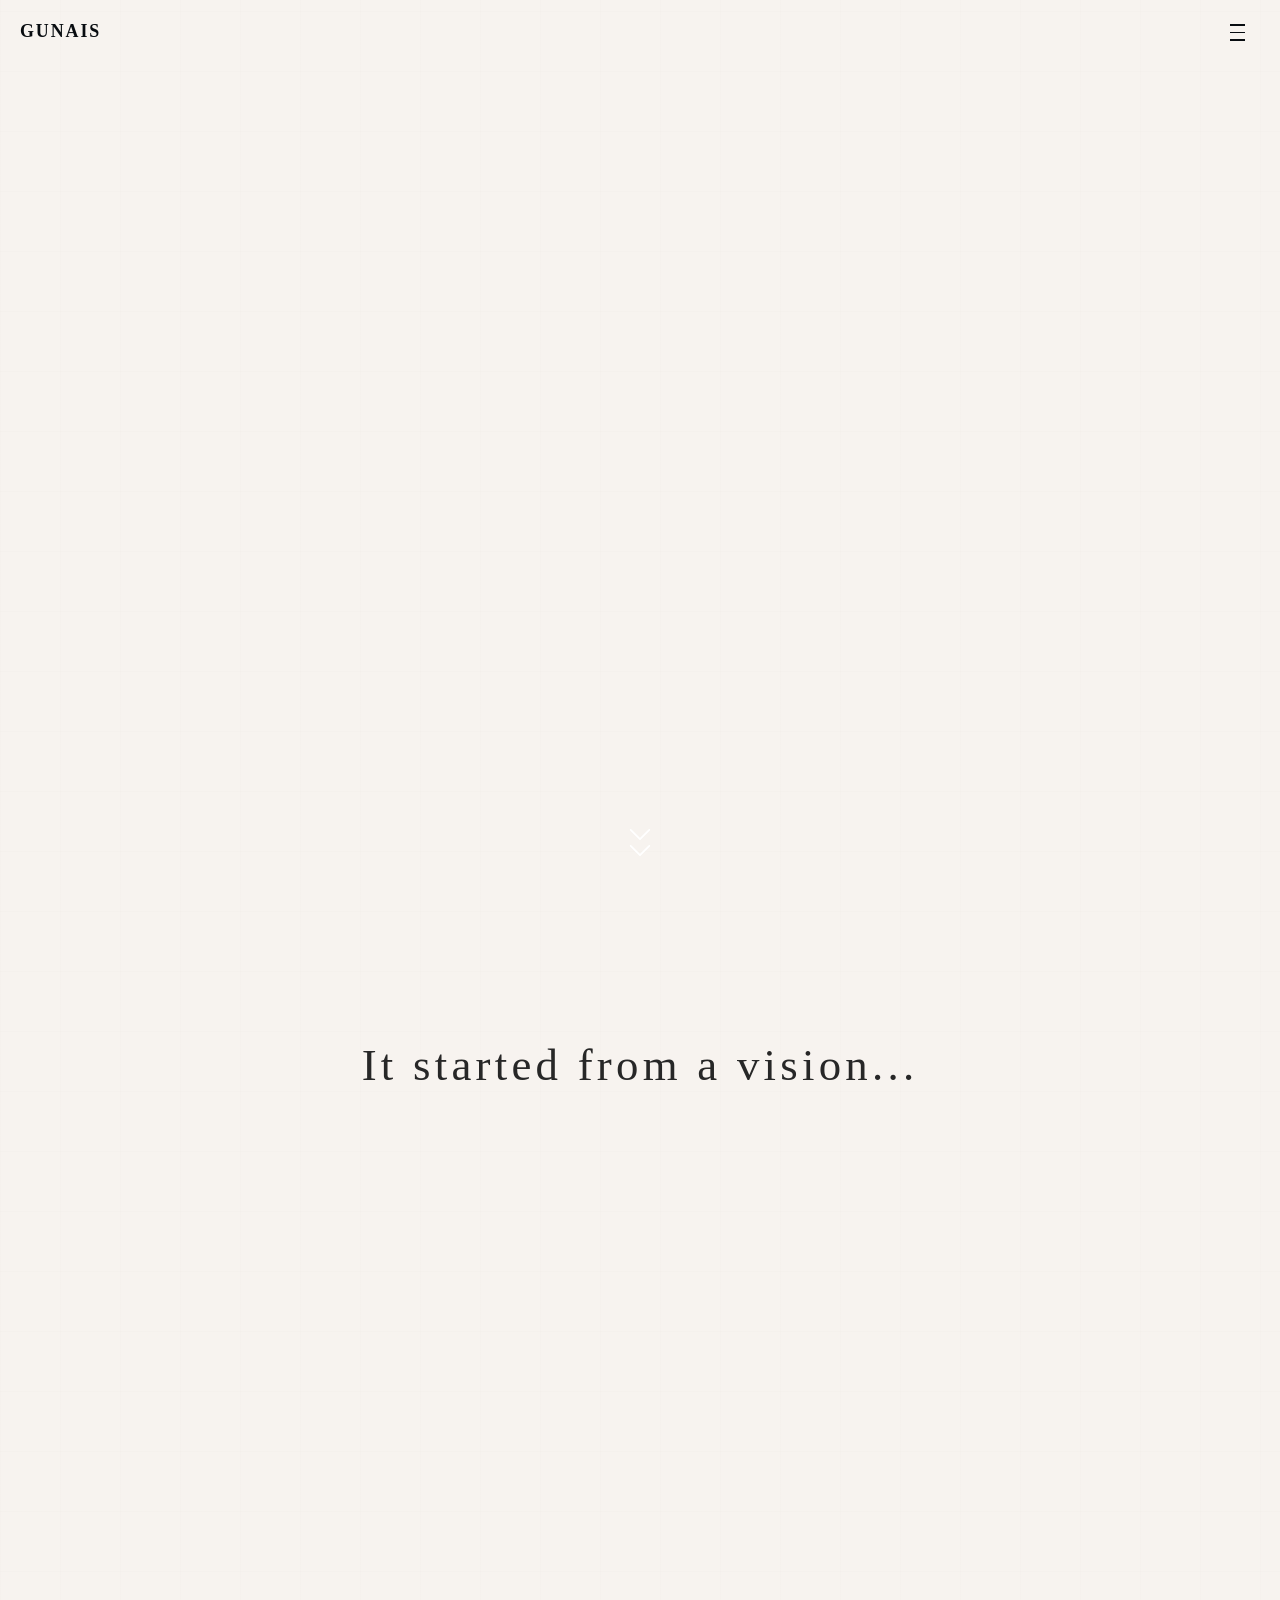
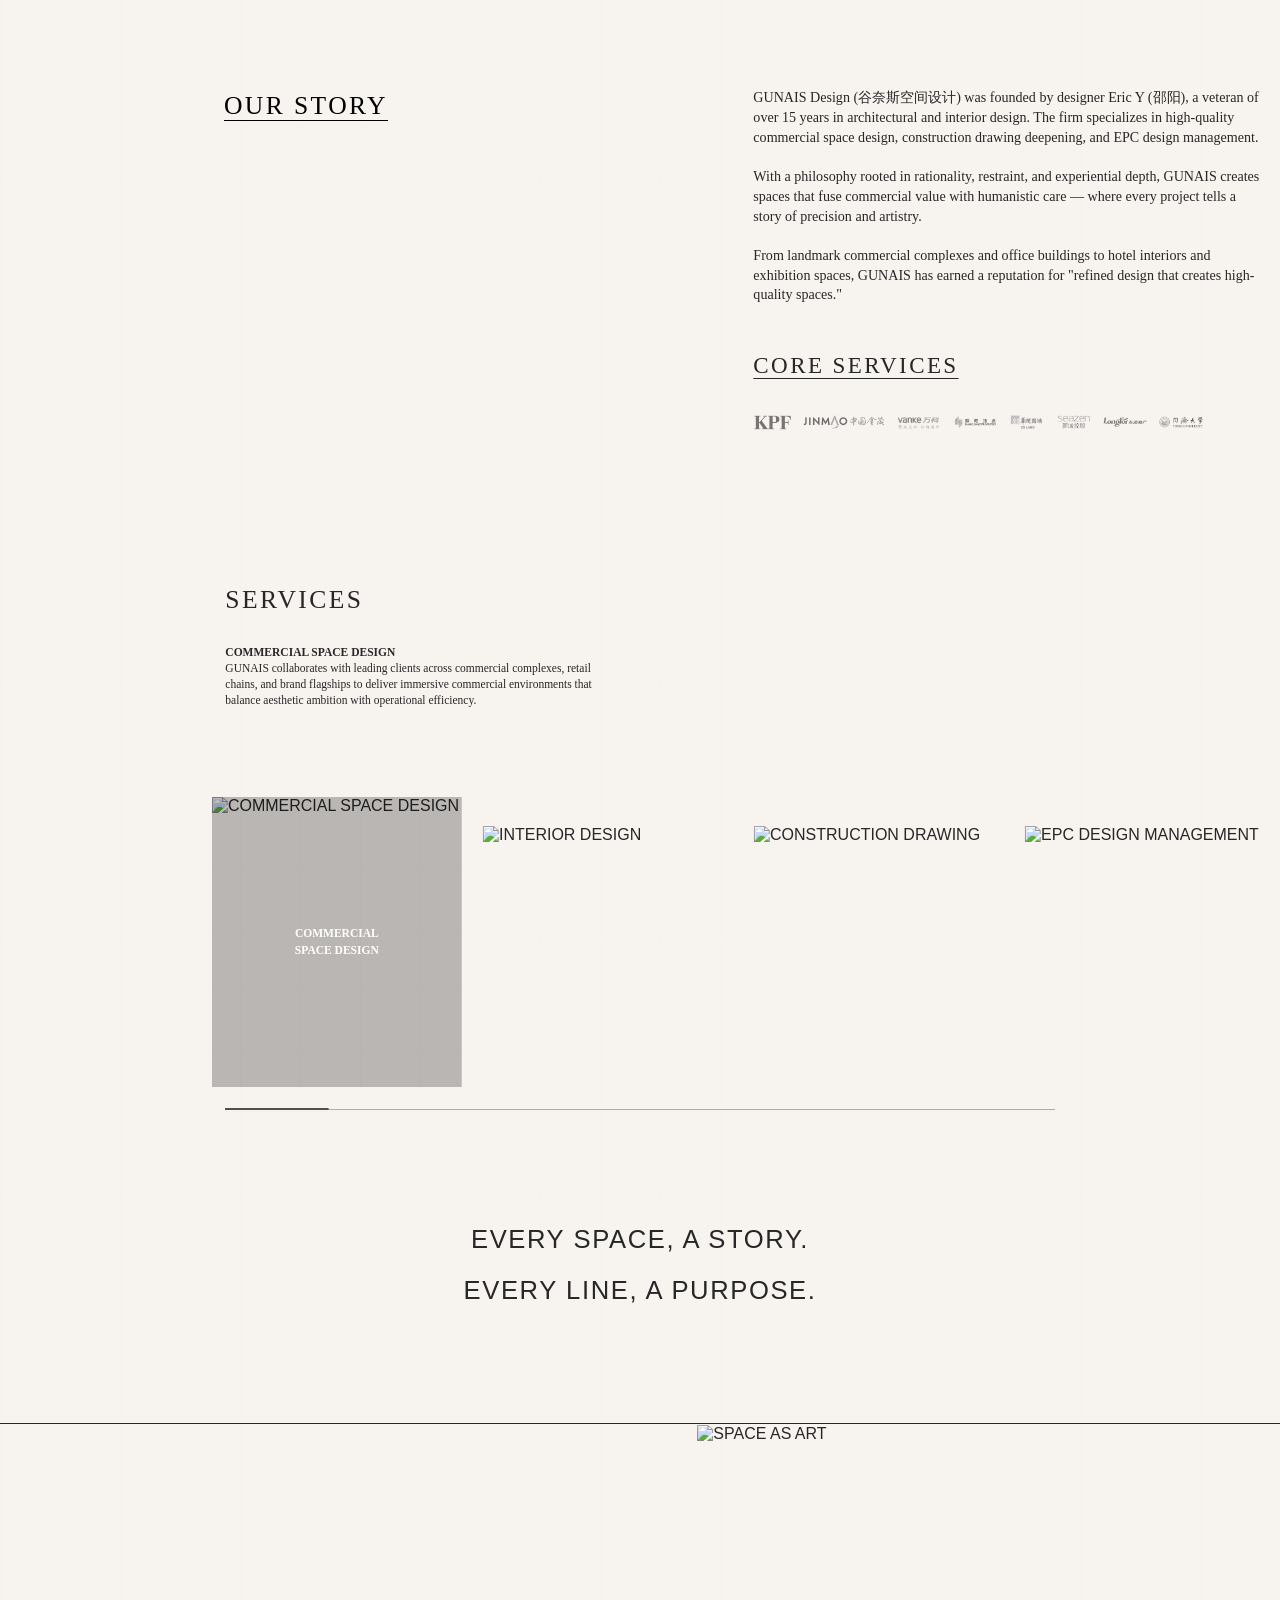
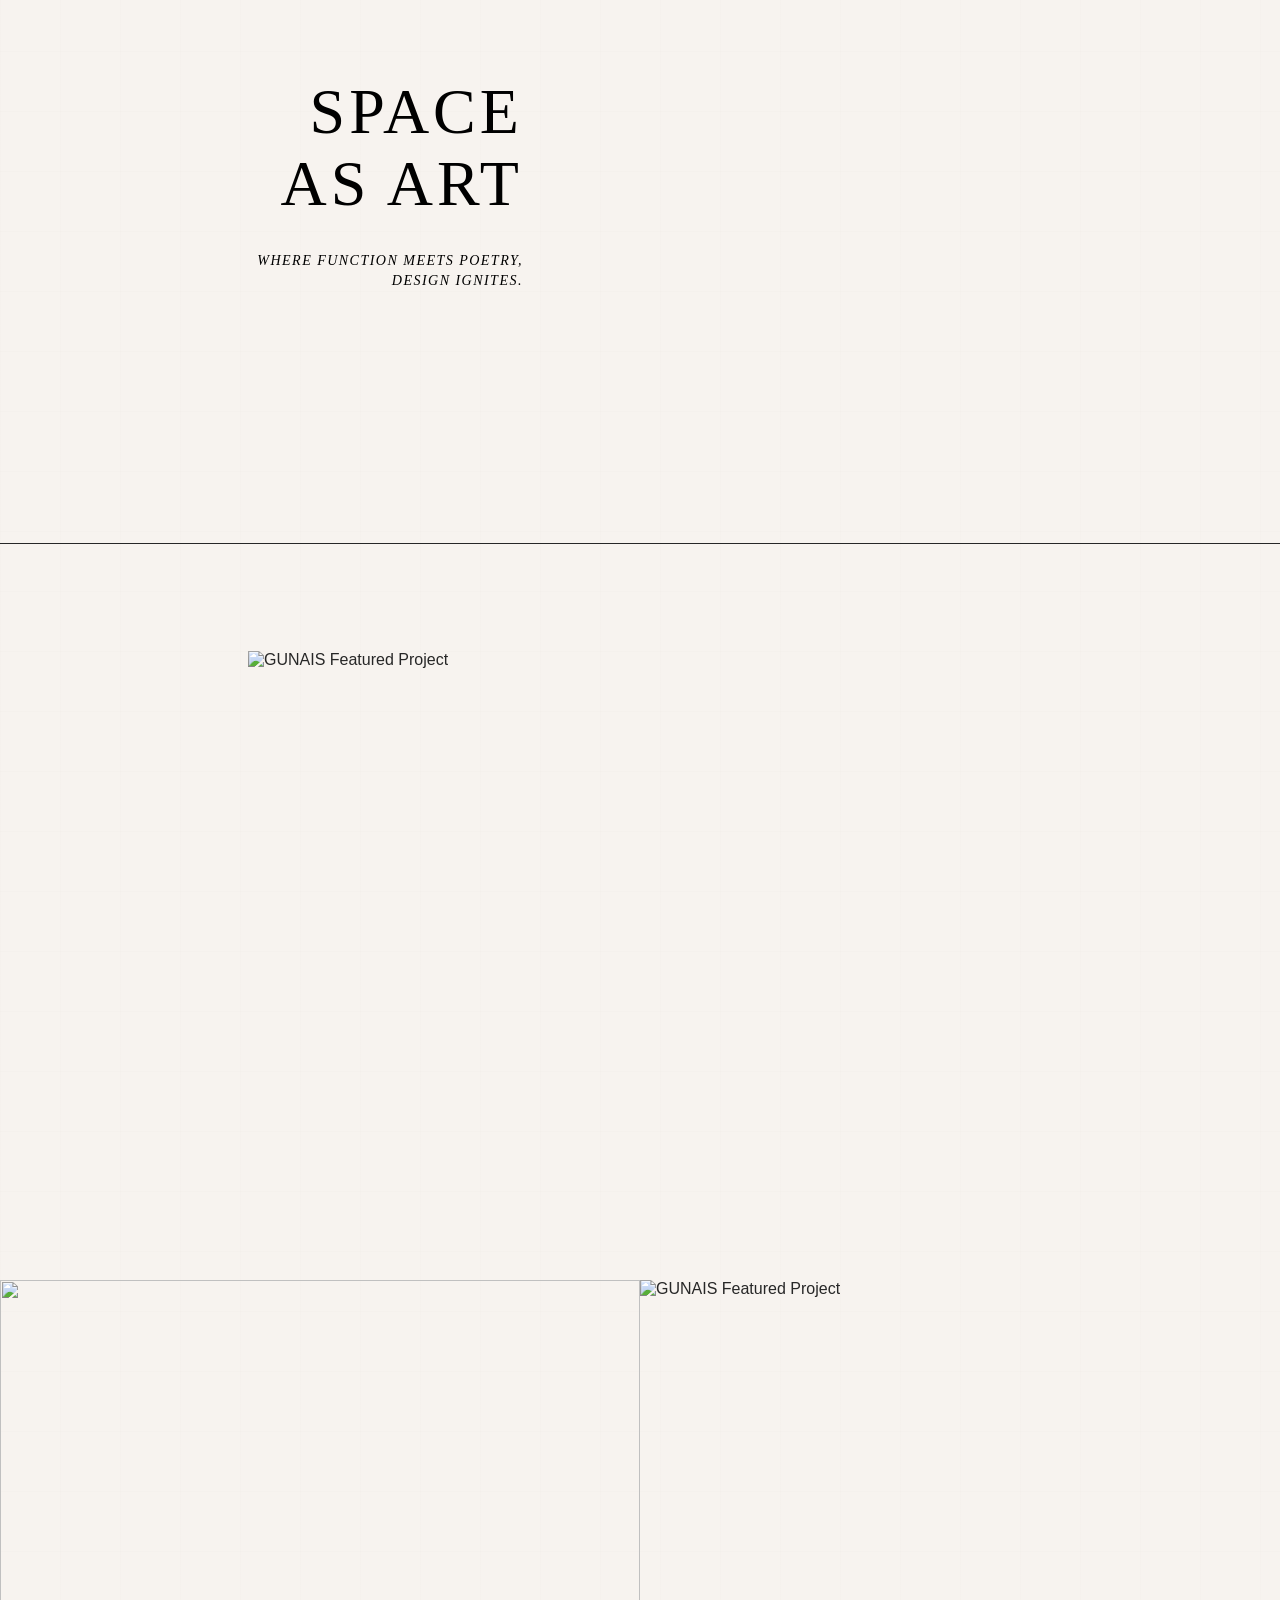
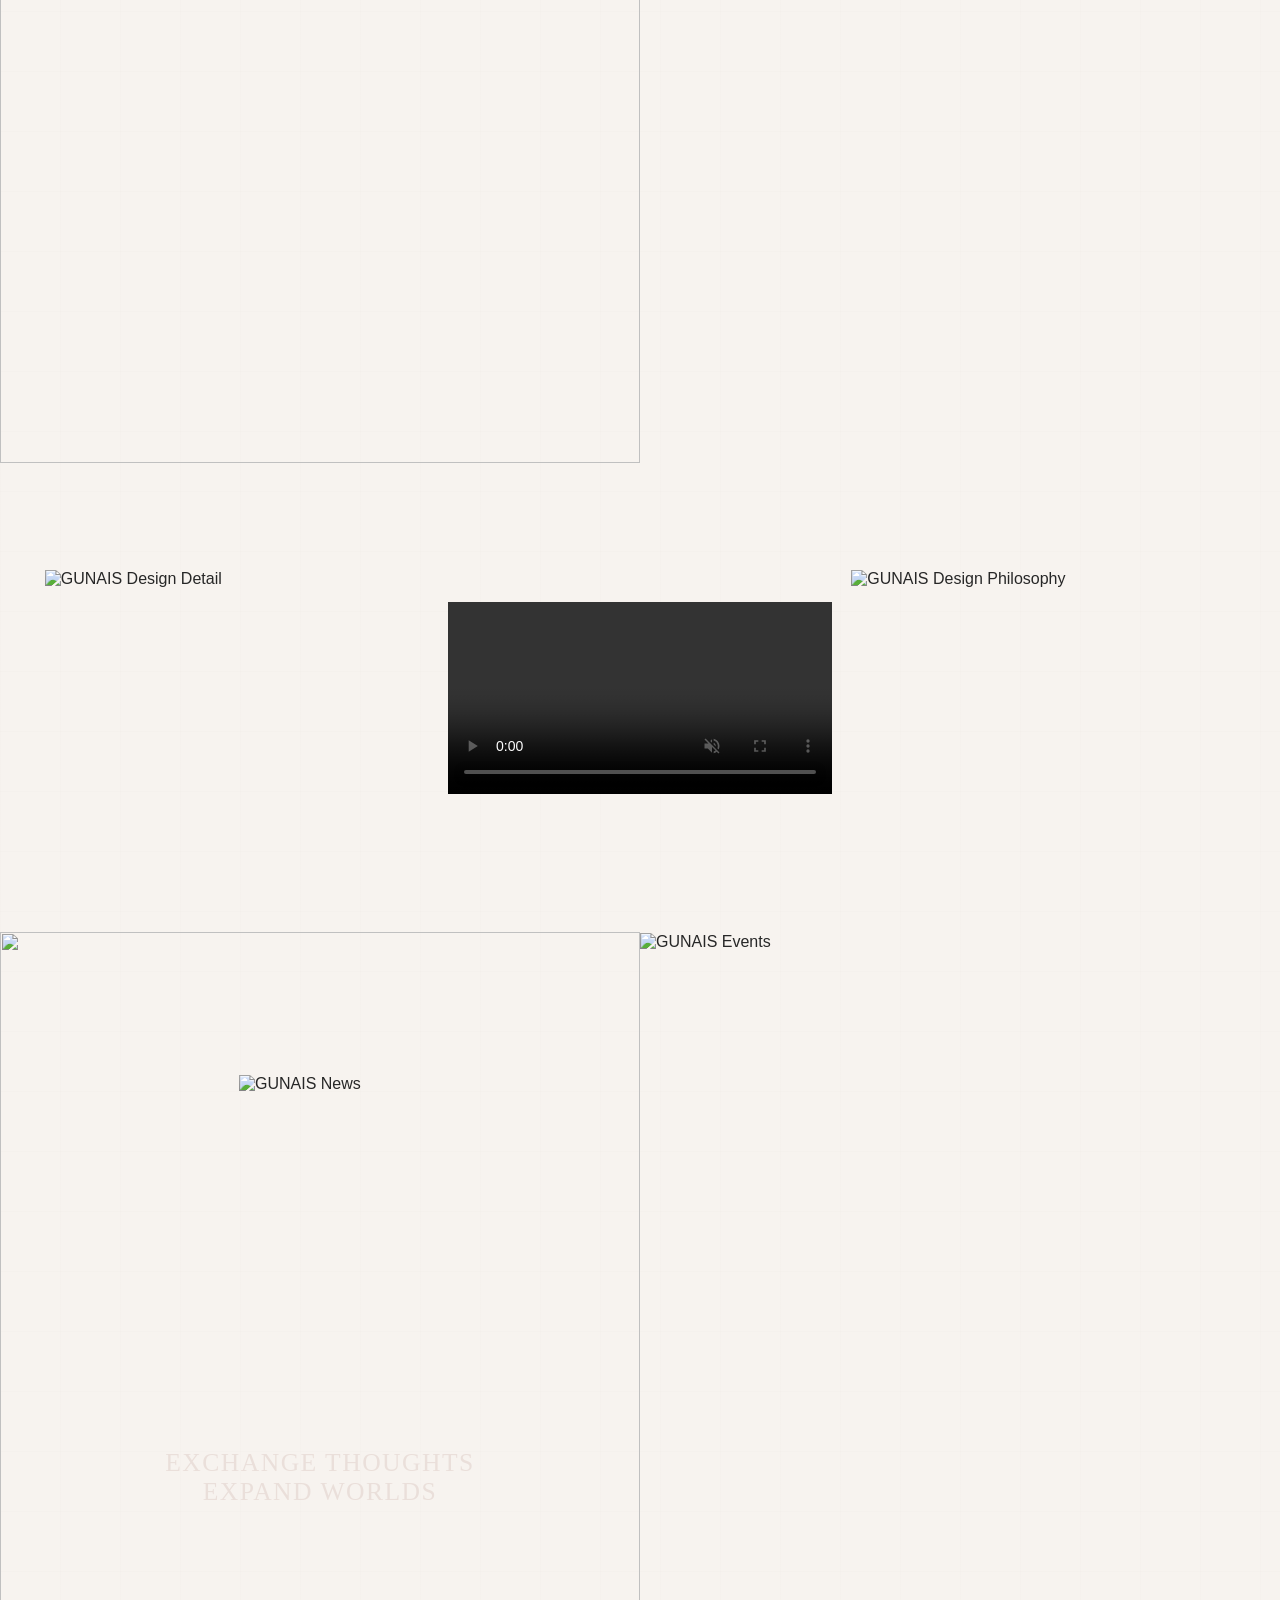
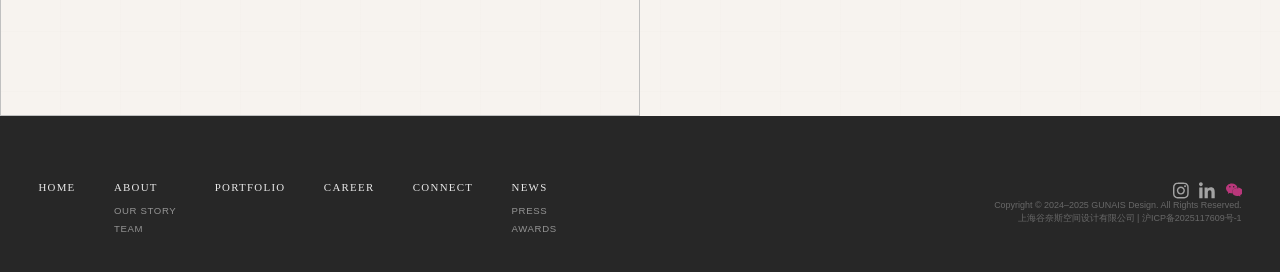
==== commit 0c615e60: "11" ====
--- a/index.html
+++ b/index.html
@@ -74,6 +74,7 @@
         </a>
         <div class="navbar-toggle">
             <span class="line-top"></span>
+            <span class="line-middle"></span>
             <span class="line-bottom"></span>
         </div>
     </div>
@@ -181,9 +182,10 @@
      ※ 替换视频: 将视频文件放入 videos/ 文件夹后修改 src 路径
 ============================================================ -->
 <div class="banner">
-    <video id="heroVideo"
+    <video id="video"
         src="https://img.gunais.com/gunais.com/videos/lifestyle-video.mp4"
         preload="metadata"
+        autoplay
         muted
         playsinline
         webkit-playsinline
@@ -191,7 +193,8 @@
         x5-video-player-fullscreen="true"
         data-object-fit="cover"
         controlslist="nodownload"
-        draggable="true">
+        style="cursor: pointer;"
+        onclick="if(this.paused){this.play();}else{this.pause();}">
     </video>
     <!-- 左下角播放按钮 -->
     <div class="video-play-btn" id="videoPlayBtn">
@@ -224,7 +227,7 @@
         <div>
             <div class="big_img">
                 <!-- ※ 替换图片 -->
-                <img src="https://img.gunais.com/gunais.com/images/SOtK5dKuEQZsL.webp" alt="GUNAIS Design Story">
+                <img src="https://img.gunais.com/gunais.com/images/SOtK5dKuEQZsL.webp?sign=ae52da2e5814f1a00efdd578ea5f85af&t=1777126077" alt="GUNAIS Design Story">
             </div>
             <div class="flex1 wow animated fadeInUp_">
                 <div class="p1 f_36">OUR STORY</div>
@@ -324,7 +327,7 @@
                 <div class="swiper-slide swiper-slide-active">
                     <div class="img">
                         <div class="scale">
-                            <img src="https://img.gunais.com/gunais.com/images/KyJKTpx1oDBSV.webp" alt="COMMERCIAL SPACE DESIGN">
+                            <img src="https://img.gunais.com/gunais.com/images/KyJKTpx1oDBSV.webp?sign=88897ba3a5b243f06819aa537073876d&t=1777126077" alt="COMMERCIAL SPACE DESIGN">
                             <div class="text f_16 Tinos">COMMERCIAL<br>SPACE DESIGN</div>
                         </div>
                     </div>
@@ -333,7 +336,7 @@
                 <div class="swiper-slide">
                     <div class="img">
                         <div class="scale">
-                            <img src="https://img.gunais.com/gunais.com/images/q3dFuMW4jHisn.webp" alt="INTERIOR DESIGN">
+                            <img src="https://img.gunais.com/gunais.com/images/q3dFuMW4jHisn.webp?sign=5e922d7e285b41124c93a96c9f127fa8&t=1777126077" alt="INTERIOR DESIGN">
                             <div class="text f_16 Tinos">INTERIOR DESIGN</div>
                         </div>
                     </div>
@@ -342,7 +345,7 @@
                 <div class="swiper-slide">
                     <div class="img">
                         <div class="scale">
-                            <img src="https://img.gunais.com/gunais.com/images/0twy9EaFSlBEo.webp" alt="CONSTRUCTION DRAWING">
+                            <img src="https://img.gunais.com/gunais.com/images/0twy9EaFSlBEo.webp?sign=a5de9f3d502e70cb09a270f8c01f0566&t=1777126077" alt="CONSTRUCTION DRAWING">
                             <div class="text f_16 Tinos">CONSTRUCTION<br>DRAWING DEEPENING</div>
                         </div>
                     </div>
@@ -351,7 +354,7 @@
                 <div class="swiper-slide">
                     <div class="img">
                         <div class="scale">
-                            <img src="https://img.gunais.com/gunais.com/images/Q7R0RGJjgMA4s.webp" alt="EPC DESIGN MANAGEMENT">
+                            <img src="https://img.gunais.com/gunais.com/images/Q7R0RGJjgMA4s.webp?sign=31a35ce829cb75f4b3d7465b42ee834d&t=1777126077" alt="EPC DESIGN MANAGEMENT">
                             <div class="text f_16 Tinos">EPC DESIGN<br>MANAGEMENT</div>
                         </div>
                     </div>
@@ -360,7 +363,7 @@
                 <div class="swiper-slide">
                     <div class="img">
                         <div class="scale">
-                            <img src="https://img.gunais.com/gunais.com/images/YKv3HYEpwvFQi.webp" alt="HOSPITALITY DESIGN">
+                            <img src="https://img.gunais.com/gunais.com/images/YKv3HYEpwvFQi.webp?sign=9474fc386cbd866cd056accefd0e823f&t=1777126077" alt="HOSPITALITY DESIGN">
                             <div class="text f_16 Tinos">HOSPITALITY DESIGN</div>
                         </div>
                     </div>
@@ -369,7 +372,7 @@
                 <div class="swiper-slide">
                     <div class="img">
                         <div class="scale">
-                            <img src="https://img.gunais.com/gunais.com/images/kCMB4oremjUAM.webp" alt="EXHIBITION DESIGN">
+                            <img src="https://img.gunais.com/gunais.com/images/kCMB4oremjUAM.webp?sign=e0359e604598b73d26591d7428268476&t=1777126077" alt="EXHIBITION DESIGN">
                             <div class="text f_16 Tinos">EXHIBITION &amp;<br>SHOWROOM DESIGN</div>
                         </div>
                     </div>
@@ -378,7 +381,7 @@
                 <div class="swiper-slide">
                     <div class="img">
                         <div class="scale">
-                            <img src="https://img.gunais.com/gunais.com/images/Ypch8ZKLhRd25.webp" alt="HERITAGE RESTORATION">
+                            <img src="https://img.gunais.com/gunais.com/images/Ypch8ZKLhRd25.webp?sign=47d614467a215de7b1d2a9b29608e131&t=1777126077" alt="HERITAGE RESTORATION">
                             <div class="text f_16 Tinos">HERITAGE RESTORATION</div>
                         </div>
                     </div>
@@ -387,7 +390,7 @@
                 <div class="swiper-slide">
                     <div class="img">
                         <div class="scale">
-                            <img src="https://img.gunais.com/gunais.com/images/ZijFkjcEcZFQ7.webp" alt="ON-SITE TECHNICAL SERVICES">
+                            <img src="https://img.gunais.com/gunais.com/images/ZijFkjcEcZFQ7.webp?sign=1695391f396c4db3359f4d148019558f&t=1777126077" alt="ON-SITE TECHNICAL SERVICES">
                             <div class="text f_16 Tinos">ON-SITE TECHNICAL<br>SERVICES</div>
                         </div>
                     </div>
@@ -419,7 +422,7 @@
     </div>
     <div class="img item_hover wow animated fadeInUp_">
         <!-- ※ 替换图片 -->
-        <img src="https://img.gunais.com/gunais.com/images/KeIIwBeQ6VOR0.webp" alt="SPACE AS ART">
+        <img src="https://img.gunais.com/gunais.com/images/KeIIwBeQ6VOR0.webp?sign=110b5f3349ee2ddd908691cd46d9012c&t=1777126077" alt="SPACE AS ART">
     </div>
 </div>
 
@@ -429,7 +432,7 @@
 ============================================================ -->
 <div class="section4 item_hover wow animated fadeInUp_">
     <!-- ※ 替换图片 -->
-    <img src="https://img.gunais.com/gunais.com/images/qbEmQPSlVM3l3.webp" alt="GUNAIS Featured Project">
+    <img src="https://img.gunais.com/gunais.com/images/qbEmQPSlVM3l3.webp?sign=4c07011ef6c6f1e6e9ea79a596b9ace1&t=1777126077" alt="GUNAIS Featured Project">
 </div>
 
 <!-- ============================================================
@@ -439,14 +442,14 @@
 <div class="section5">
     <div class="l">
         <!-- ※ 替换背景图 -->
-        <img src="https://img.gunais.com/gunais.com/images/6887127547350.webp" class="common_bg" alt="">
+        <img src="https://img.gunais.com/gunais.com/images/6887127547350.webp?sign=7bd4481db1e11abf033881bf1d95f140&t=1777126077" class="common_bg" alt="">
         <div class="title f_32 wow animated fadeInUp_">
             <!-- ※ 可填入项目名称，如：上海虹桥航站楼 -->
         </div>
     </div>
     <div class="img2 wow animated fadeInUp_">
         <!-- ※ 替换图片 -->
-        <img src="https://img.gunais.com/gunais.com/images/6887127937687.webp" alt="GUNAIS Featured Project">
+        <img src="https://img.gunais.com/gunais.com/images/6887127937687.webp?sign=95a2112e2a5c63013166d3009a69120f&t=1777126077" alt="GUNAIS Featured Project">
     </div>
 </div>
 
@@ -458,10 +461,10 @@
 <div class="section6">
     <div class="item1 item_hover wow animated fadeInUp_">
         <!-- ※ 替换图片 -->
-        <img src="https://img.gunais.com/gunais.com/images/ZVztlA7rQETnE.webp" alt="GUNAIS Design Detail">
+        <img src="https://img.gunais.com/gunais.com/images/ZVztlA7rQETnE.webp?sign=1bc9bf830f587e81d06cf42e152a25f6&t=1777126077" alt="GUNAIS Design Detail">
     </div>
     <div class="big_img item_hover wow animated fadeInUp_">
-        <video src="https://img.gunais.com/gunais.com/videos/SYSP2.mp4"
+        <video src="https://img.gunais.com/gunais.com/videos/SYSP2.mp4?sign=0bd2631f03662e0da15281b633cffb68&t=1777126077"
             controls
             autoplay
             muted
@@ -477,7 +480,7 @@
     </div>
     <div class="item2 item_hover wow animated fadeInUp_">
         <!-- ※ 替换图片 -->
-        <img src="https://img.gunais.com/gunais.com/images/t0JmtmoDtOEtK.webp" alt="GUNAIS Design Philosophy">
+        <img src="https://img.gunais.com/gunais.com/images/t0JmtmoDtOEtK.webp?sign=b696edd3479a6c1bdc9b9cb75b61d60f&t=1777126077" alt="GUNAIS Design Philosophy">
     </div>
 </div>
 
@@ -488,10 +491,10 @@
 <div class="section7">
     <div class="l">
         <!-- ※ 替换背景图 -->
-        <img src="https://img.gunais.com/gunais.com/images/689adb6ebae49.webp" class="common_bg" alt="">
+        <img src="https://img.gunais.com/gunais.com/images/689adb6ebae49.webp?sign=596b07a91e7ddece8e2777e261667ae4&t=1777126077" class="common_bg" alt="">
         <div class="img wow animated fadeInUp_">
             <!-- ※ 替换图片 -->
-            <img src="https://img.gunais.com/gunais.com/images/689adb78ec26a.webp" alt="GUNAIS News">
+            <img src="https://img.gunais.com/gunais.com/images/689adb78ec26a.webp?sign=575e1dce33a01c74311b57745a2758ab&t=1777126077" alt="GUNAIS News">
         </div>
         <div class="p1 f_36 wow animated fadeInUp_">
             EXCHANGE THOUGHTS<br>EXPAND WORLDS
@@ -499,7 +502,7 @@
     </div>
     <div class="img2 wow animated fadeInUp_">
         <!-- ※ 替换图片 -->
-        <img src="https://img.gunais.com/gunais.com/images/68835eeeecffe.webp" alt="GUNAIS Events">
+        <img src="https://img.gunais.com/gunais.com/images/68835eeeecffe.webp?sign=cd7d1321d9e80bc351674b663df184e1&t=1777126077" alt="GUNAIS Events">
     </div>
 </div>
 
@@ -558,7 +561,7 @@
                     <div class="qr-popup" id="wechatQrPopup">
                         <div class="qr-popup-content">
                             <div class="qr-title">Follow Us on WeChat</div>
-                            <div class="qr-code"><img src="https://img.gunais.com/gunais.com/images/wechat-qr.png" alt="WeChat QR Code"></div>
+                            <div class="qr-code"><img src="https://img.gunais.com/gunais.com/images/wechat-qr.png?sign=74dd16b86809c56316a4e3027eee682f&t=1777126077" alt="WeChat QR Code"></div>
                             <div class="qr-desc">Scan to connect<br>Design Excellence Awaits</div>
                         </div>
                     </div>
--- a/assets/css/header_v2.css
+++ b/assets/css/header_v2.css
@@ -51,6 +51,7 @@
 
 .header .box .navbar-toggle span {
     display: block;
+    width: 50%;
     height: 1.5px;
     background-color: #ffffff;
     transition: transform .4s ease;
@@ -59,6 +60,10 @@
 
 .header .box .navbar-toggle.active .line-top {
     transform: translateY(3.75px) rotate(45deg);
+}
+
+.header .box .navbar-toggle.active .line-middle {
+    opacity: 0;
 }
 
 .header .box .navbar-toggle.active .line-bottom {
--- a/assets/css/index.css
+++ b/assets/css/index.css
@@ -90,41 +90,47 @@
     object-fit: cover;
 }
 
-/* ===== 视频播放按钮（左下角） ===== */
+/* ===== 视频播放按钮（左下角）- 小型透明版 ===== */
 .video-play-btn {
     position: absolute;
-    left: 2.5vw;
-    bottom: 2.5vw;
-    width: 40px;
-    height: 40px;
+    left: 1.8vw;
+    bottom: 1.8vw;
+    width: 20px;
+    height: 20px;
     cursor: pointer;
-    opacity: 1;
-    transition: opacity 0.3s ease;
+    opacity: 0;
+    transition: opacity 0.3s ease, transform 0.2s ease;
     z-index: 10;
 }
 
 .video-play-btn.hidden {
-    opacity: 0;
+    opacity: 0 !important;
     pointer-events: none;
 }
 
+.video-play-btn:hover {
+    opacity: 0.5 !important;
+    transform: scale(1.15);
+}
+
 .video-play-btn svg {
     width: 100%;
     height: 100%;
-    transition: transform 0.2s ease;
-}
-
-.video-play-btn:hover svg {
-    transform: scale(1.1);
+}
+.video-play-btn svg circle {
+    fill: rgba(0,0,0,0.12);
+}
+.video-play-btn svg path {
+    fill: rgba(39,39,39,0.45);
 }
 
 /* 响应式 - 手机端 */
 @media screen and (max-width: 768px) {
     .video-play-btn {
-        width: 36px;
-        height: 36px;
-        left: 4vw;
-        bottom: 4vw;
+        width: 18px;
+        height: 18px;
+        left: 3vw;
+        bottom: 3vw;
     }
 }
 
@@ -487,18 +493,22 @@
 .section3 .img img {
     width: 100%;
     height: 100%;
+    object-fit: cover;
 }
 
 /* ===== SECTION 4 - BIG IMAGE ===== */
 .section4 {
-    margin: 160px auto;
-    width: 1176px;
-    height: 784px;
+    margin: 8.333vw auto;
+    width: 61.25vw;
+    aspect-ratio: 3 / 2;
+    max-width: 1176px;
+    overflow: hidden;
 }
 
 .section4 img {
     width: 100%;
     height: 100%;
+    object-fit: cover;
 }
 
 /* ===== SECTION 5 - PROJECT FEATURE ===== */
@@ -685,12 +695,14 @@
     .section2 .content2 { width: 100%; margin: 50px auto 0; font-size: 22px; }
 
     .section3 { height: auto; flex-direction: column; }
-    .section3 .img { width: 100%; height: auto; }
+    .section3 .img { width: 100%; height: 60vw; }
+    .section3 .img img { height: 100%; }
     .section3 .l .t1 { width: 100%; text-align: left; position: static; transform: none; padding: 5%; }
     .section3 .l .t1 .p1 { margin: 0 0 15px; text-align: left; font-size: 36px; }
     .section3 .l .t1 .p2 { text-align: left; font-size: 14px; }
 
-    .section4 { width: 90%; height: auto; margin: 60px auto; }
+    .section4 { width: 94%; aspect-ratio: 3 / 2; margin: 6vw auto; }
+    .section4 img { width: 100%; height: 100%; object-fit: cover; }
 
     .section5 { flex-direction: column; height: auto; }
     .section5 .l { width: 100%; height: auto; padding: 50px 5%; }
@@ -711,9 +723,11 @@
     .section6 .r .pick { margin: 15px 0 0 0; font-size: 14px; }
 
     .section7 { flex-direction: column; height: auto; }
-    .section7 .img2 { width: 100%; height: auto; }
-    .section7 .l { width: 100%; height: 400px; padding: 50px 5%; }
-    .section7 .l .img { width: 100px; height: auto; margin: 0 auto 200px; }
+    .section7 .img2 { width: 100%; height: 50vw; }
+    .section7 .img2 img { height: 100%; object-fit: cover; }
+    .section7 .l { width: 100%; min-height: 400px; height: auto; padding: 50px 5%; }
+    .section7 .l .img { width: 100%; max-width: 150px; height: auto; margin: 0 auto 10vw; }
+    .section7 .l .img img { width: 100%; height: auto; }
     .section7 .l .p1 { width: 100%; font-size: 20px; }
 
     .f_16 { font-size: 13px; }
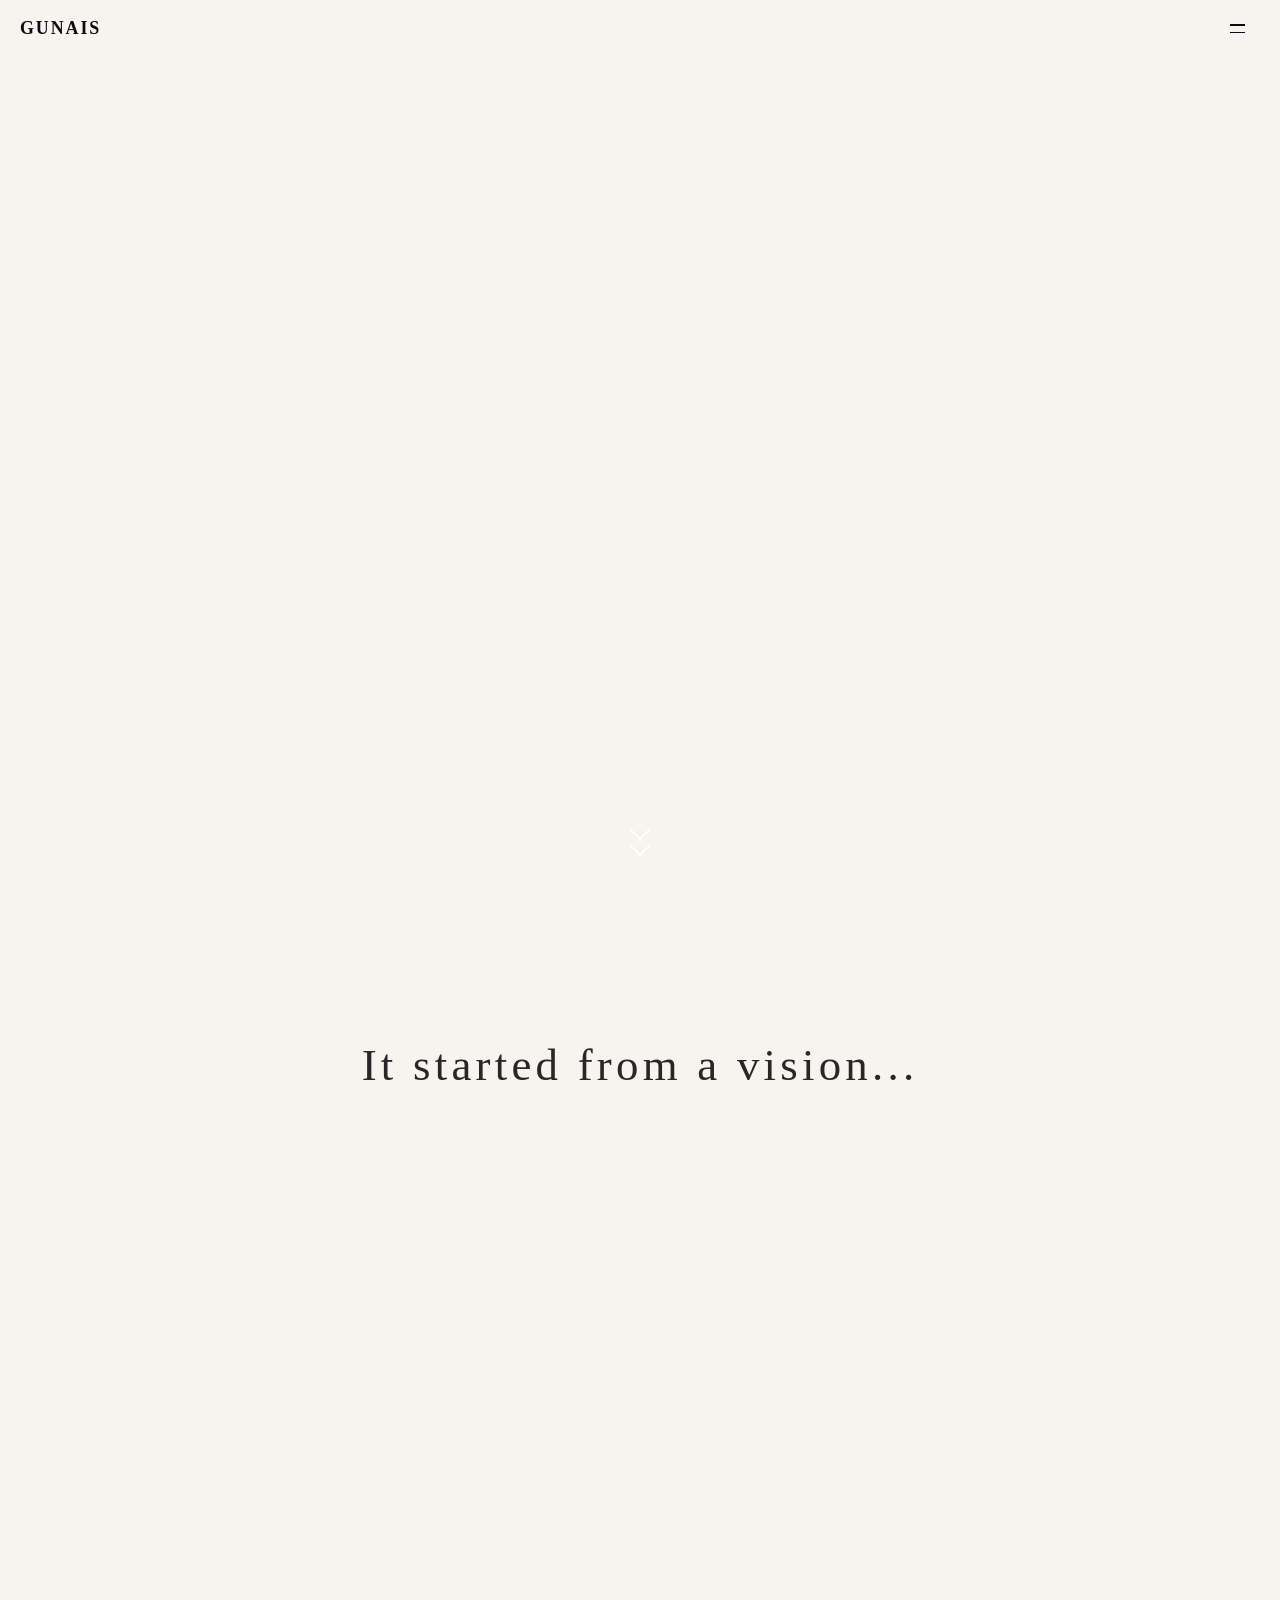
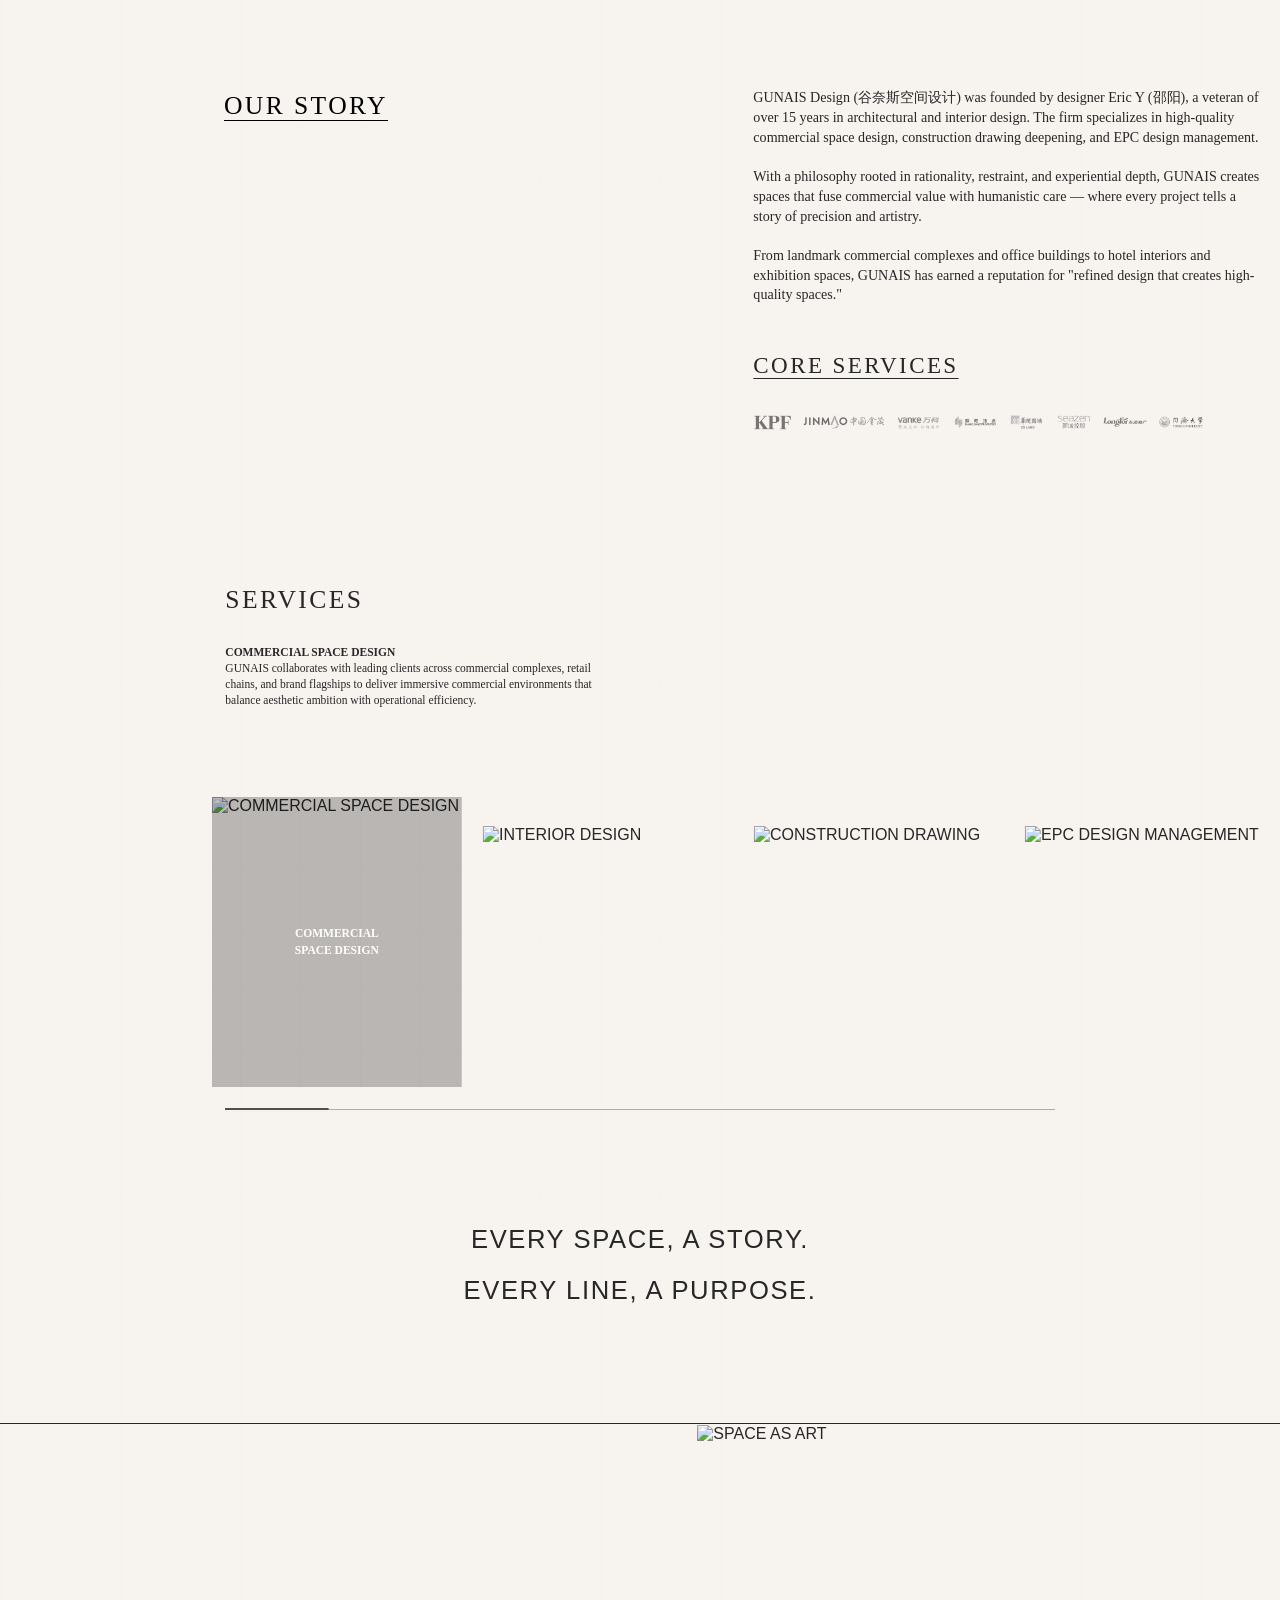
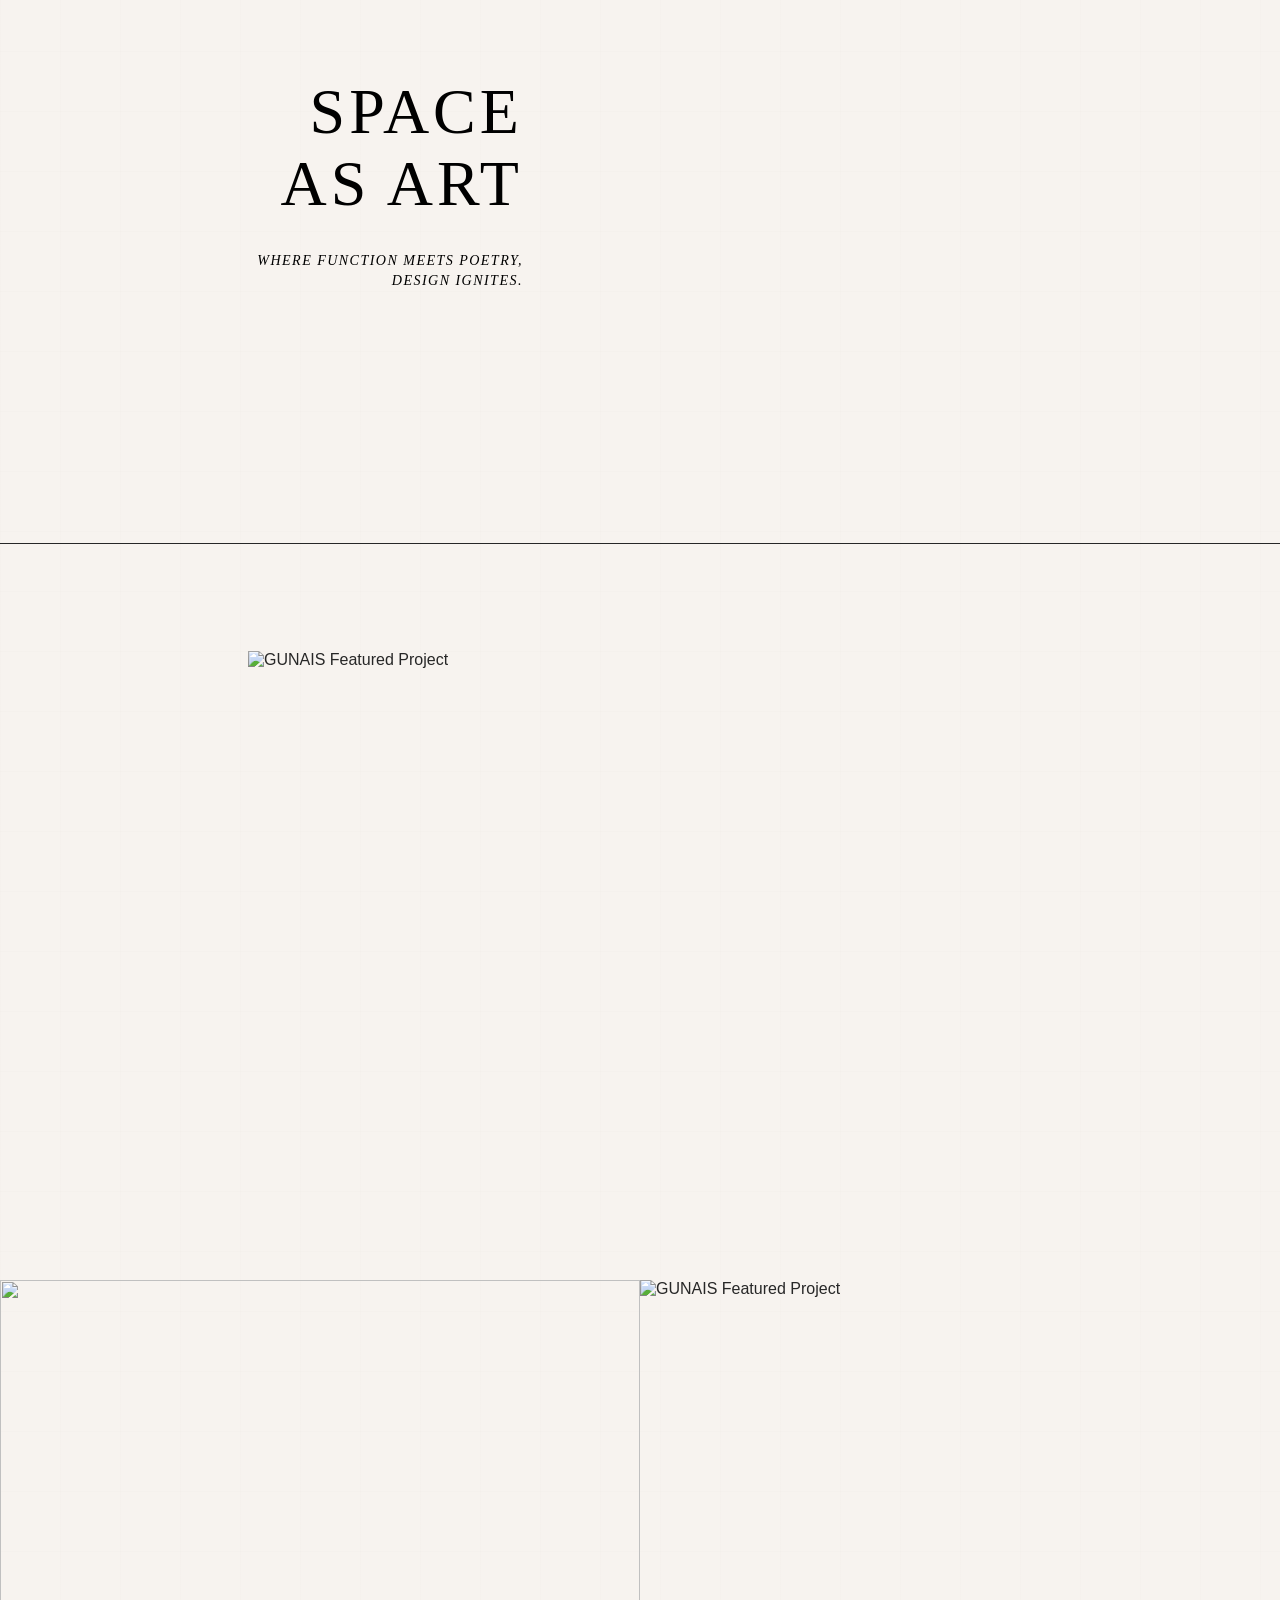
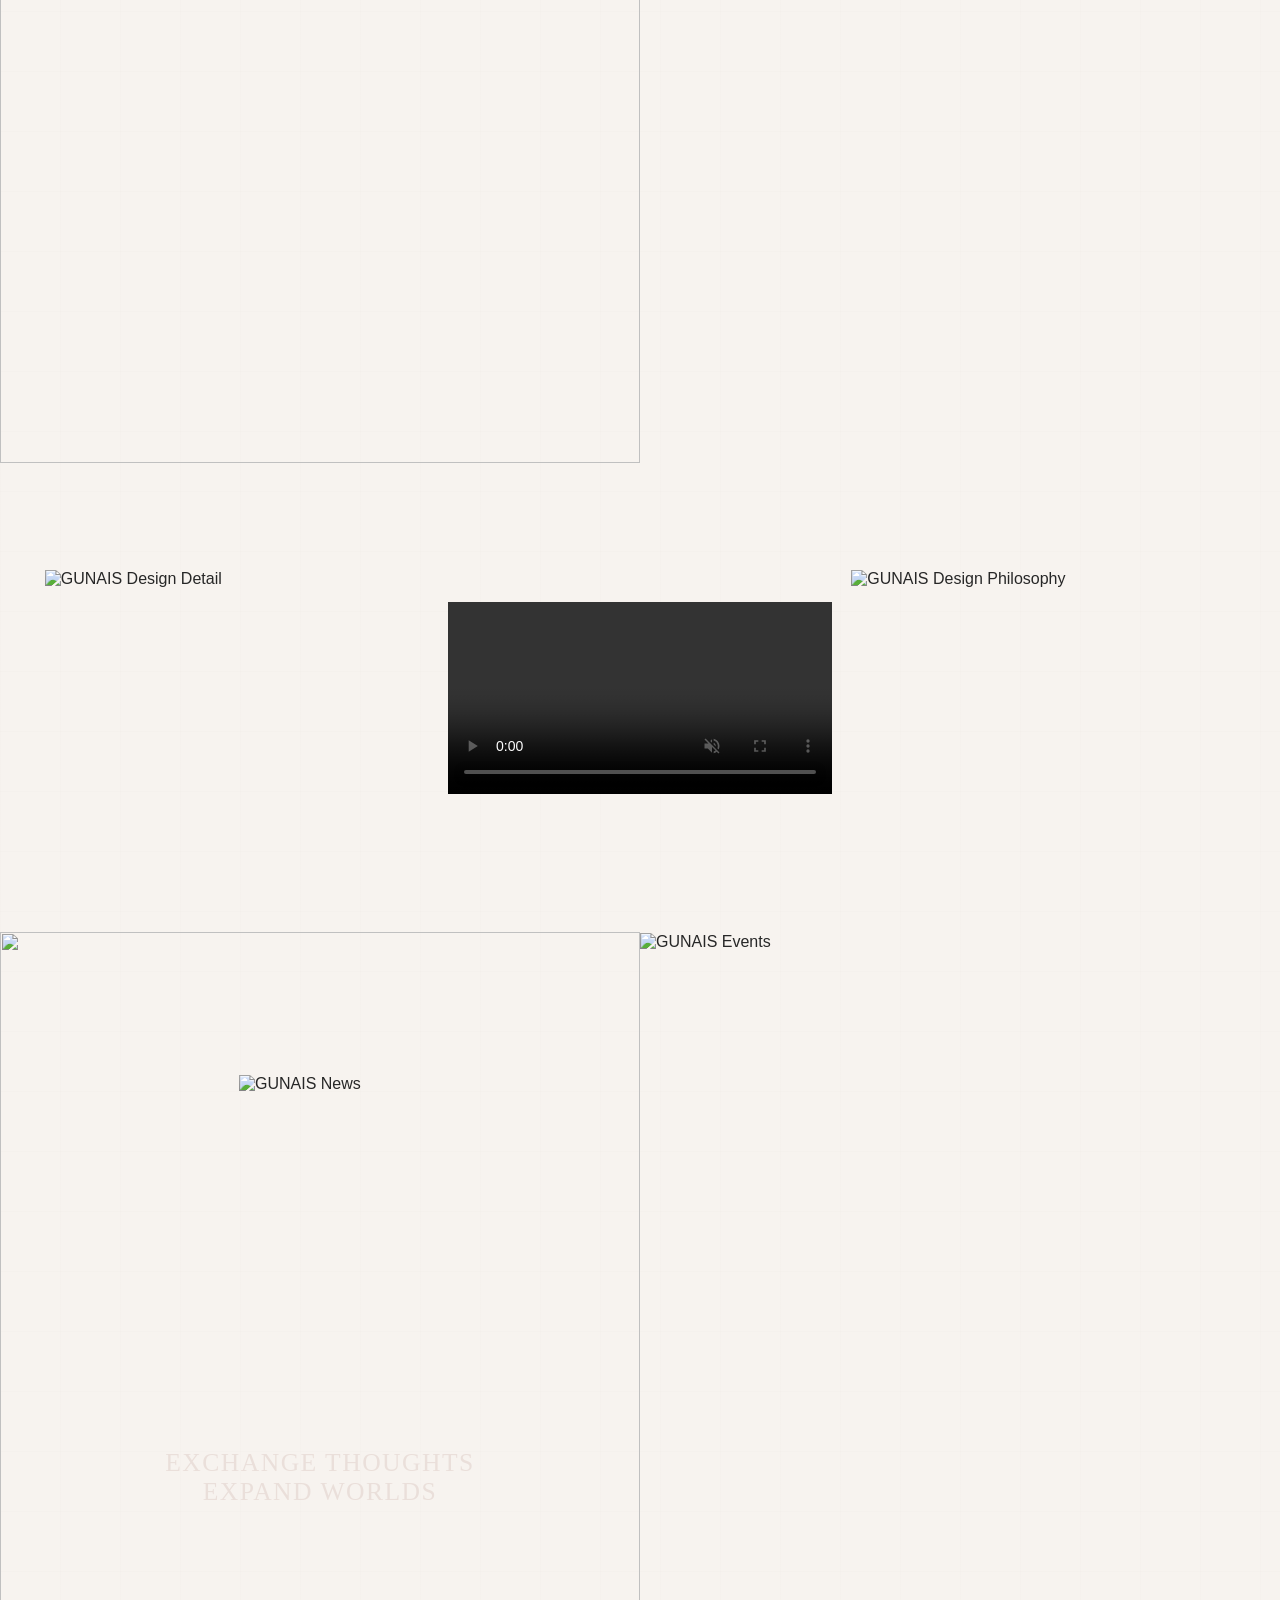
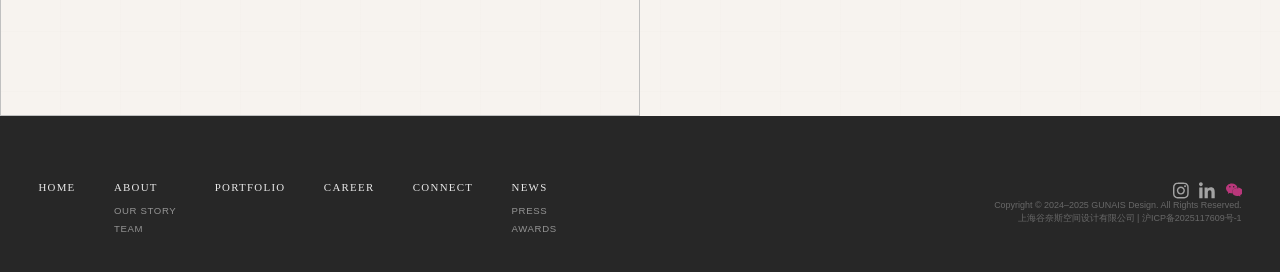
==== commit 246fb42d: "还原到2026-4.25凌晨" ====
--- a/index.html
+++ b/index.html
@@ -74,7 +74,6 @@
         </a>
         <div class="navbar-toggle">
             <span class="line-top"></span>
-            <span class="line-middle"></span>
             <span class="line-bottom"></span>
         </div>
     </div>
@@ -96,7 +95,11 @@
             </div>
         </div>
         <div class="item">
-            <a href="portfolio.html" class="a1 f_36">PORTFOLIO</a>
+            <a class="a1 f_36 no-click">PORTFOLIO</a>
+            <div class="pList f_20">
+                <a href="portfolio.html">CURATED</a>
+                <a href="portfolio.html#all">ALL</a>
+            </div>
         </div>
         <div class="item">
             <a href="career.html" class="a1 f_36">CAREER</a>
@@ -152,7 +155,14 @@
         </div>
     </div>
     <div class="item">
-        <a href="portfolio.html">PORTFOLIO</a>
+        <div class="tb">
+            <a class="no-click">PORTFOLIO</a>
+            <img src="assets/icons/arrow.svg" alt="">
+        </div>
+        <div class="types_top">
+            <a href="portfolio.html">CURATED</a>
+            <a href="portfolio.html#all">ALL</a>
+        </div>
     </div>
     <div class="item">
         <a href="career.html">CAREER</a>
@@ -183,9 +193,10 @@
 ============================================================ -->
 <div class="banner">
     <video id="video"
-        src="https://img.gunais.com/gunais.com/videos/lifestyle-video.mp4"
+        src="https://gunais-cn2026-1328884096.cos.ap-shanghai.myqcloud.com/gunais.com/videos/lifestyle-video.mp4"
         preload="metadata"
         autoplay
+        loop
         muted
         playsinline
         webkit-playsinline
@@ -193,16 +204,8 @@
         x5-video-player-fullscreen="true"
         data-object-fit="cover"
         controlslist="nodownload"
-        style="cursor: pointer;"
-        onclick="if(this.paused){this.play();}else{this.pause();}">
+        draggable="true">
     </video>
-    <!-- 左下角播放按钮 -->
-    <div class="video-play-btn" id="videoPlayBtn">
-        <svg xmlns="http://www.w3.org/2000/svg" viewBox="0 0 36 36" fill="none">
-            <circle cx="18" cy="18" r="17" stroke="white" stroke-width="1.5" fill="rgba(0,0,0,0.3)"/>
-            <path d="M15 12L26 18L15 24V12Z" fill="white"/>
-        </svg>
-    </div>
     <div class="down">
         <svg xmlns="http://www.w3.org/2000/svg" width="24" height="13" viewBox="0 0 24 13" fill="none">
             <path d="M23 0.999999L12 12L1 0.999998" stroke="white" stroke-width="2" stroke-linecap="round" stroke-linejoin="round"/>
@@ -227,7 +230,7 @@
         <div>
             <div class="big_img">
                 <!-- ※ 替换图片 -->
-                <img src="https://img.gunais.com/gunais.com/images/SOtK5dKuEQZsL.webp?sign=ae52da2e5814f1a00efdd578ea5f85af&t=1777126077" alt="GUNAIS Design Story">
+                <img src="https://gunais-cn2026-1328884096.cos.ap-shanghai.myqcloud.com/gunais.com/images/SOtK5dKuEQZsL.webp" alt="GUNAIS Design Story">
             </div>
             <div class="flex1 wow animated fadeInUp_">
                 <div class="p1 f_36">OUR STORY</div>
@@ -327,7 +330,7 @@
                 <div class="swiper-slide swiper-slide-active">
                     <div class="img">
                         <div class="scale">
-                            <img src="https://img.gunais.com/gunais.com/images/KyJKTpx1oDBSV.webp?sign=88897ba3a5b243f06819aa537073876d&t=1777126077" alt="COMMERCIAL SPACE DESIGN">
+                            <img src="https://gunais-cn2026-1328884096.cos.ap-shanghai.myqcloud.com/gunais.com/images/KyJKTpx1oDBSV.webp" alt="COMMERCIAL SPACE DESIGN">
                             <div class="text f_16 Tinos">COMMERCIAL<br>SPACE DESIGN</div>
                         </div>
                     </div>
@@ -336,7 +339,7 @@
                 <div class="swiper-slide">
                     <div class="img">
                         <div class="scale">
-                            <img src="https://img.gunais.com/gunais.com/images/q3dFuMW4jHisn.webp?sign=5e922d7e285b41124c93a96c9f127fa8&t=1777126077" alt="INTERIOR DESIGN">
+                            <img src="https://gunais-cn2026-1328884096.cos.ap-shanghai.myqcloud.com/gunais.com/images/q3dFuMW4jHisn.webp" alt="INTERIOR DESIGN">
                             <div class="text f_16 Tinos">INTERIOR DESIGN</div>
                         </div>
                     </div>
@@ -345,7 +348,7 @@
                 <div class="swiper-slide">
                     <div class="img">
                         <div class="scale">
-                            <img src="https://img.gunais.com/gunais.com/images/0twy9EaFSlBEo.webp?sign=a5de9f3d502e70cb09a270f8c01f0566&t=1777126077" alt="CONSTRUCTION DRAWING">
+                            <img src="https://gunais-cn2026-1328884096.cos.ap-shanghai.myqcloud.com/gunais.com/images/0twy9EaFSlBEo.webp" alt="CONSTRUCTION DRAWING">
                             <div class="text f_16 Tinos">CONSTRUCTION<br>DRAWING DEEPENING</div>
                         </div>
                     </div>
@@ -354,7 +357,7 @@
                 <div class="swiper-slide">
                     <div class="img">
                         <div class="scale">
-                            <img src="https://img.gunais.com/gunais.com/images/Q7R0RGJjgMA4s.webp?sign=31a35ce829cb75f4b3d7465b42ee834d&t=1777126077" alt="EPC DESIGN MANAGEMENT">
+                            <img src="https://gunais-cn2026-1328884096.cos.ap-shanghai.myqcloud.com/gunais.com/images/Q7R0RGJjgMA4s.webp" alt="EPC DESIGN MANAGEMENT">
                             <div class="text f_16 Tinos">EPC DESIGN<br>MANAGEMENT</div>
                         </div>
                     </div>
@@ -363,7 +366,7 @@
                 <div class="swiper-slide">
                     <div class="img">
                         <div class="scale">
-                            <img src="https://img.gunais.com/gunais.com/images/YKv3HYEpwvFQi.webp?sign=9474fc386cbd866cd056accefd0e823f&t=1777126077" alt="HOSPITALITY DESIGN">
+                            <img src="https://gunais-cn2026-1328884096.cos.ap-shanghai.myqcloud.com/gunais.com/images/YKv3HYEpwvFQi.webp" alt="HOSPITALITY DESIGN">
                             <div class="text f_16 Tinos">HOSPITALITY DESIGN</div>
                         </div>
                     </div>
@@ -372,7 +375,7 @@
                 <div class="swiper-slide">
                     <div class="img">
                         <div class="scale">
-                            <img src="https://img.gunais.com/gunais.com/images/kCMB4oremjUAM.webp?sign=e0359e604598b73d26591d7428268476&t=1777126077" alt="EXHIBITION DESIGN">
+                            <img src="https://gunais-cn2026-1328884096.cos.ap-shanghai.myqcloud.com/gunais.com/images/kCMB4oremjUAM.webp" alt="EXHIBITION DESIGN">
                             <div class="text f_16 Tinos">EXHIBITION &amp;<br>SHOWROOM DESIGN</div>
                         </div>
                     </div>
@@ -381,7 +384,7 @@
                 <div class="swiper-slide">
                     <div class="img">
                         <div class="scale">
-                            <img src="https://img.gunais.com/gunais.com/images/Ypch8ZKLhRd25.webp?sign=47d614467a215de7b1d2a9b29608e131&t=1777126077" alt="HERITAGE RESTORATION">
+                            <img src="https://gunais-cn2026-1328884096.cos.ap-shanghai.myqcloud.com/gunais.com/images/Ypch8ZKLhRd25.webp" alt="HERITAGE RESTORATION">
                             <div class="text f_16 Tinos">HERITAGE RESTORATION</div>
                         </div>
                     </div>
@@ -390,7 +393,7 @@
                 <div class="swiper-slide">
                     <div class="img">
                         <div class="scale">
-                            <img src="https://img.gunais.com/gunais.com/images/ZijFkjcEcZFQ7.webp?sign=1695391f396c4db3359f4d148019558f&t=1777126077" alt="ON-SITE TECHNICAL SERVICES">
+                            <img src="https://gunais-cn2026-1328884096.cos.ap-shanghai.myqcloud.com/gunais.com/images/ZijFkjcEcZFQ7.webp" alt="ON-SITE TECHNICAL SERVICES">
                             <div class="text f_16 Tinos">ON-SITE TECHNICAL<br>SERVICES</div>
                         </div>
                     </div>
@@ -422,7 +425,7 @@
     </div>
     <div class="img item_hover wow animated fadeInUp_">
         <!-- ※ 替换图片 -->
-        <img src="https://img.gunais.com/gunais.com/images/KeIIwBeQ6VOR0.webp?sign=110b5f3349ee2ddd908691cd46d9012c&t=1777126077" alt="SPACE AS ART">
+        <img src="https://gunais-cn2026-1328884096.cos.ap-shanghai.myqcloud.com/gunais.com/images/KeIIwBeQ6VOR0.webp" alt="SPACE AS ART">
     </div>
 </div>
 
@@ -432,7 +435,7 @@
 ============================================================ -->
 <div class="section4 item_hover wow animated fadeInUp_">
     <!-- ※ 替换图片 -->
-    <img src="https://img.gunais.com/gunais.com/images/qbEmQPSlVM3l3.webp?sign=4c07011ef6c6f1e6e9ea79a596b9ace1&t=1777126077" alt="GUNAIS Featured Project">
+    <img src="https://gunais-cn2026-1328884096.cos.ap-shanghai.myqcloud.com/gunais.com/images/qbEmQPSlVM3l3.webp" alt="GUNAIS Featured Project">
 </div>
 
 <!-- ============================================================
@@ -442,14 +445,14 @@
 <div class="section5">
     <div class="l">
         <!-- ※ 替换背景图 -->
-        <img src="https://img.gunais.com/gunais.com/images/6887127547350.webp?sign=7bd4481db1e11abf033881bf1d95f140&t=1777126077" class="common_bg" alt="">
+        <img src="https://gunais-cn2026-1328884096.cos.ap-shanghai.myqcloud.com/gunais.com/images/6887127547350.webp" class="common_bg" alt="">
         <div class="title f_32 wow animated fadeInUp_">
             <!-- ※ 可填入项目名称，如：上海虹桥航站楼 -->
         </div>
     </div>
     <div class="img2 wow animated fadeInUp_">
         <!-- ※ 替换图片 -->
-        <img src="https://img.gunais.com/gunais.com/images/6887127937687.webp?sign=95a2112e2a5c63013166d3009a69120f&t=1777126077" alt="GUNAIS Featured Project">
+        <img src="https://gunais-cn2026-1328884096.cos.ap-shanghai.myqcloud.com/gunais.com/images/6887127937687.webp" alt="GUNAIS Featured Project">
     </div>
 </div>
 
@@ -461,10 +464,10 @@
 <div class="section6">
     <div class="item1 item_hover wow animated fadeInUp_">
         <!-- ※ 替换图片 -->
-        <img src="https://img.gunais.com/gunais.com/images/ZVztlA7rQETnE.webp?sign=1bc9bf830f587e81d06cf42e152a25f6&t=1777126077" alt="GUNAIS Design Detail">
+        <img src="https://gunais-cn2026-1328884096.cos.ap-shanghai.myqcloud.com/gunais.com/images/ZVztlA7rQETnE.webp" alt="GUNAIS Design Detail">
     </div>
     <div class="big_img item_hover wow animated fadeInUp_">
-        <video src="https://img.gunais.com/gunais.com/videos/SYSP2.mp4?sign=0bd2631f03662e0da15281b633cffb68&t=1777126077"
+        <video src="https://gunais-cn2026-1328884096.cos.ap-shanghai.myqcloud.com/gunais.com/videos/SYSP2.mp4"
             controls
             autoplay
             muted
@@ -480,7 +483,7 @@
     </div>
     <div class="item2 item_hover wow animated fadeInUp_">
         <!-- ※ 替换图片 -->
-        <img src="https://img.gunais.com/gunais.com/images/t0JmtmoDtOEtK.webp?sign=b696edd3479a6c1bdc9b9cb75b61d60f&t=1777126077" alt="GUNAIS Design Philosophy">
+        <img src="https://gunais-cn2026-1328884096.cos.ap-shanghai.myqcloud.com/gunais.com/images/t0JmtmoDtOEtK.webp" alt="GUNAIS Design Philosophy">
     </div>
 </div>
 
@@ -491,10 +494,10 @@
 <div class="section7">
     <div class="l">
         <!-- ※ 替换背景图 -->
-        <img src="https://img.gunais.com/gunais.com/images/689adb6ebae49.webp?sign=596b07a91e7ddece8e2777e261667ae4&t=1777126077" class="common_bg" alt="">
+        <img src="https://gunais-cn2026-1328884096.cos.ap-shanghai.myqcloud.com/gunais.com/images/689adb6ebae49.webp" class="common_bg" alt="">
         <div class="img wow animated fadeInUp_">
             <!-- ※ 替换图片 -->
-            <img src="https://img.gunais.com/gunais.com/images/689adb78ec26a.webp?sign=575e1dce33a01c74311b57745a2758ab&t=1777126077" alt="GUNAIS News">
+            <img src="https://gunais-cn2026-1328884096.cos.ap-shanghai.myqcloud.com/gunais.com/images/689adb78ec26a.webp" alt="GUNAIS News">
         </div>
         <div class="p1 f_36 wow animated fadeInUp_">
             EXCHANGE THOUGHTS<br>EXPAND WORLDS
@@ -502,7 +505,7 @@
     </div>
     <div class="img2 wow animated fadeInUp_">
         <!-- ※ 替换图片 -->
-        <img src="https://img.gunais.com/gunais.com/images/68835eeeecffe.webp?sign=cd7d1321d9e80bc351674b663df184e1&t=1777126077" alt="GUNAIS Events">
+        <img src="https://gunais-cn2026-1328884096.cos.ap-shanghai.myqcloud.com/gunais.com/images/68835eeeecffe.webp" alt="GUNAIS Events">
     </div>
 </div>
 
@@ -561,7 +564,7 @@
                     <div class="qr-popup" id="wechatQrPopup">
                         <div class="qr-popup-content">
                             <div class="qr-title">Follow Us on WeChat</div>
-                            <div class="qr-code"><img src="https://img.gunais.com/gunais.com/images/wechat-qr.png?sign=74dd16b86809c56316a4e3027eee682f&t=1777126077" alt="WeChat QR Code"></div>
+                            <div class="qr-code"><img src="https://gunais-cn2026-1328884096.cos.ap-shanghai.myqcloud.com/gunais.com/images/wechat-qr.png" alt="WeChat QR Code"></div>
                             <div class="qr-desc">Scan to connect<br>Design Excellence Awaits</div>
                         </div>
                     </div>
@@ -634,60 +637,6 @@
             popup.style.display = 'none';
         }
     });
-    
-    // ===== 首屏视频自动播放 + 手动播放控制 =====
-    (function() {
-        const heroVideo = document.getElementById('heroVideo');
-        const playBtn = document.getElementById('videoPlayBtn');
-        
-        if (!heroVideo || !playBtn) return;
-        
-        // 标记是否已自动播放过
-        let autoPlayed = false;
-        
-        // 自动播放一次
-        function autoPlayOnce() {
-            heroVideo.muted = false; // 需要取消静音才能播放声音
-            heroVideo.play().then(() => {
-                autoPlayed = true;
-            }).catch(function(err) {
-                console.log('自动播放被阻止:', err);
-            });
-        }
-        
-        // 视频结束或暂停时显示按钮
-        heroVideo.addEventListener('ended', function() {
-            heroVideo.pause();
-            playBtn.classList.remove('hidden');
-        });
-        
-        heroVideo.addEventListener('pause', function() {
-            if (autoPlayed) {
-                playBtn.classList.remove('hidden');
-            }
-        });
-        
-        // 视频开始播放时隐藏按钮
-        heroVideo.addEventListener('playing', function() {
-            playBtn.classList.add('hidden');
-        });
-        
-        // 点击播放按钮
-        playBtn.addEventListener('click', function() {
-            heroVideo.muted = false;
-            heroVideo.play();
-        });
-        
-        // 页面加载后延迟自动播放（等待视频加载）
-        window.addEventListener('load', function() {
-            setTimeout(autoPlayOnce, 500);
-        });
-        
-        // 如果视频已经 cached，立即播放
-        if (heroVideo.readyState >= 3) {
-            autoPlayOnce();
-        }
-    })();
 });
 </script>
 
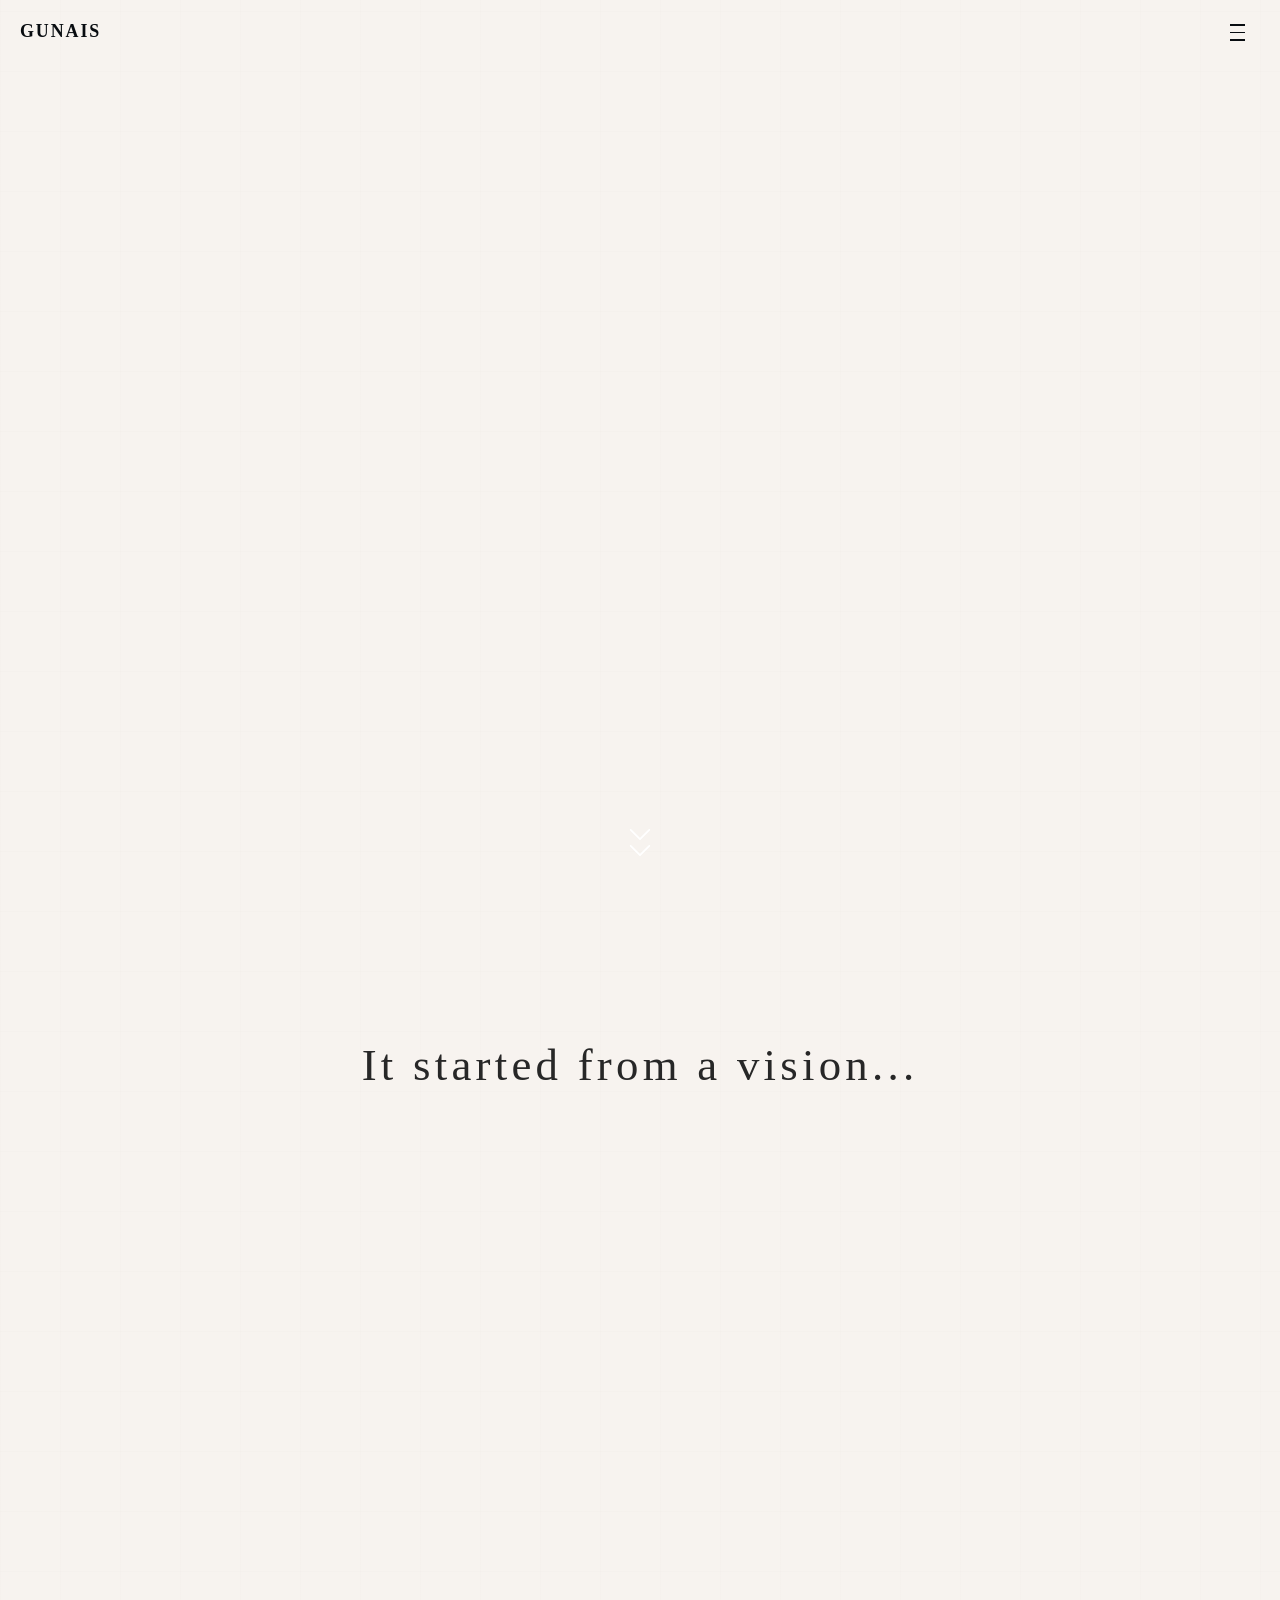
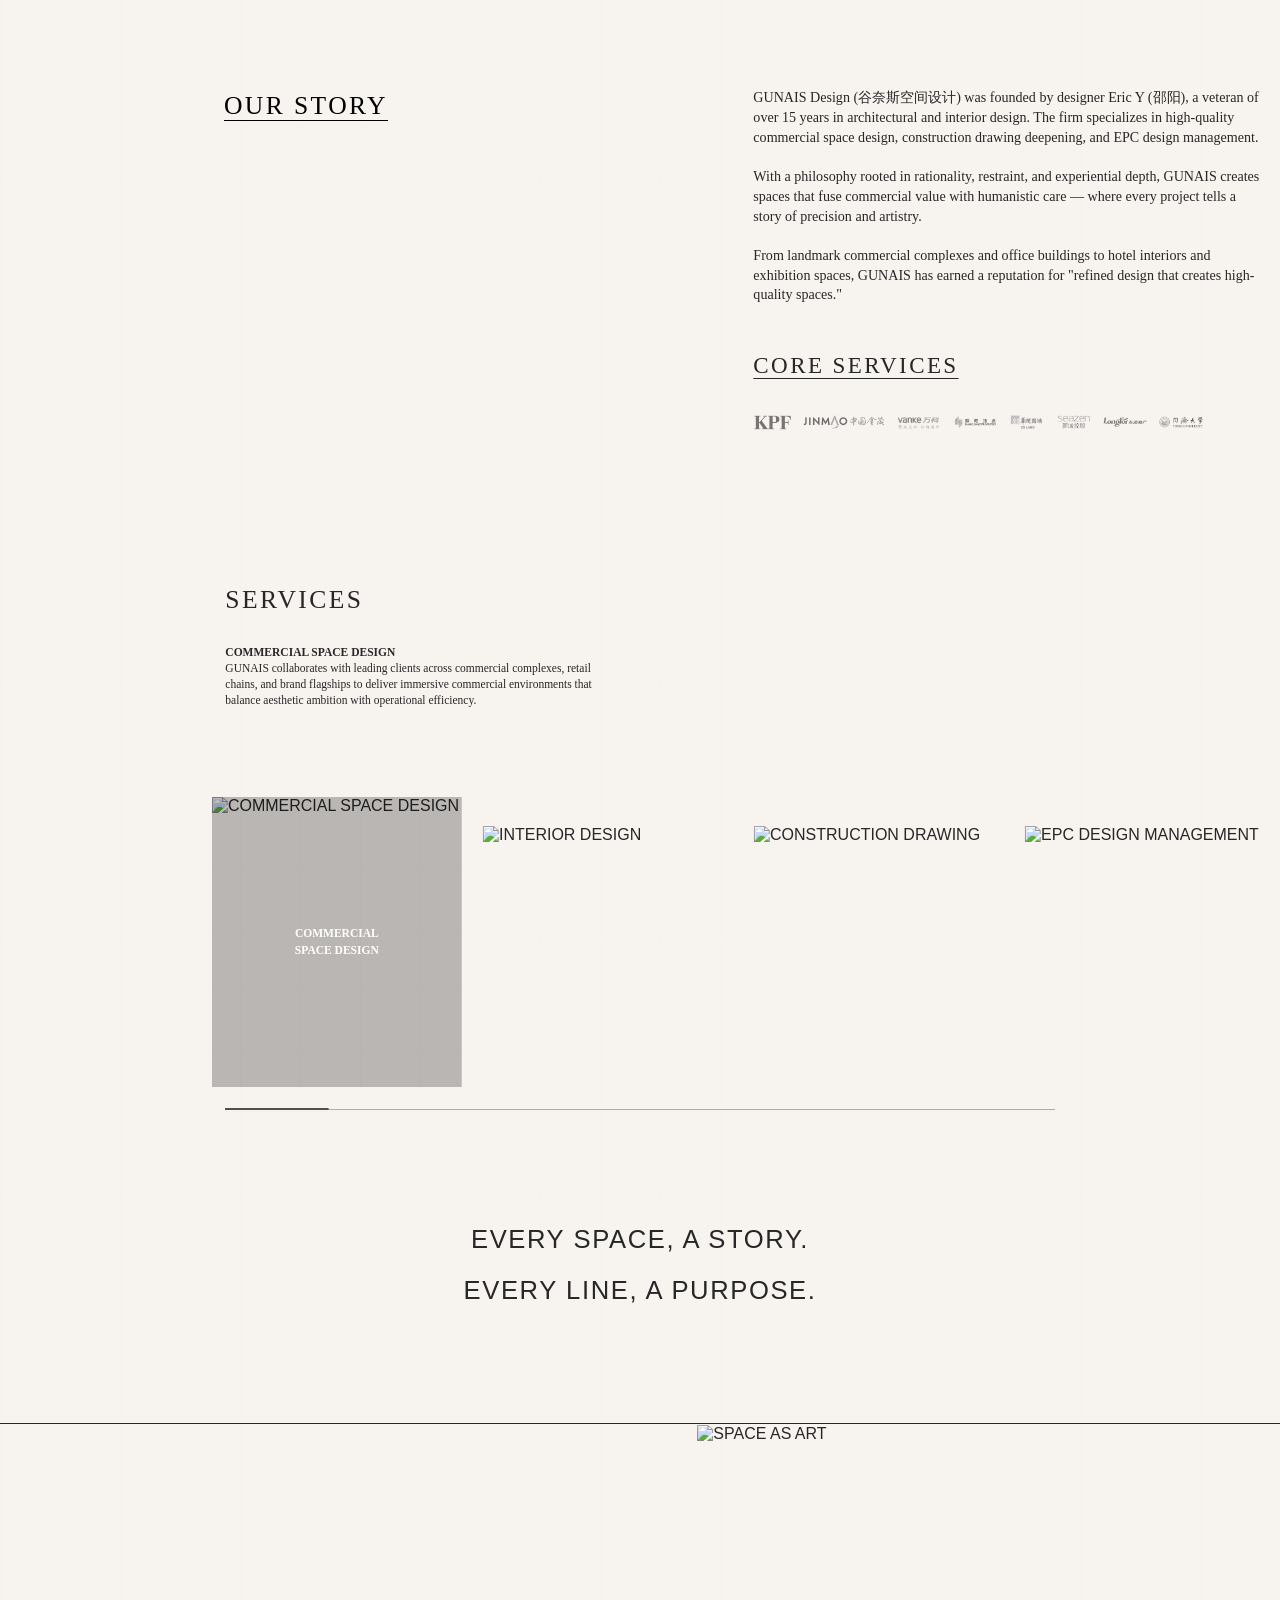
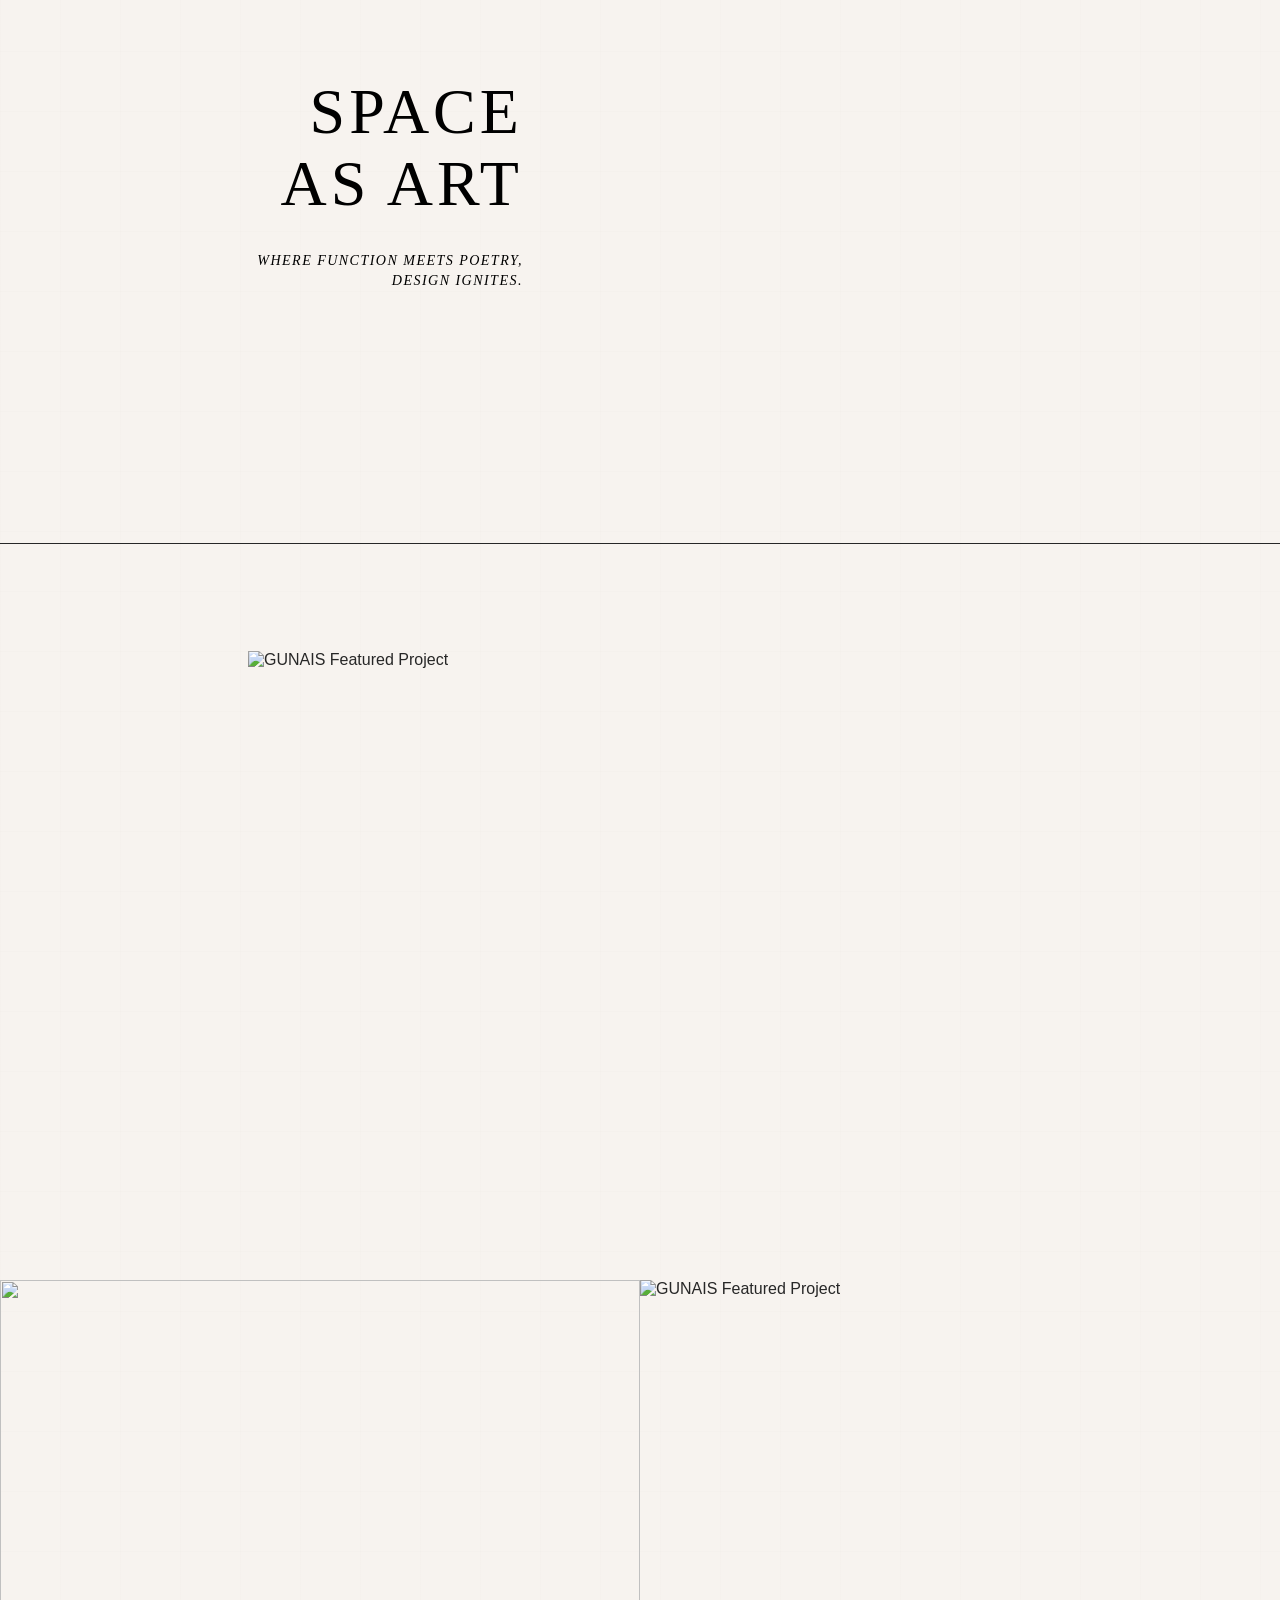
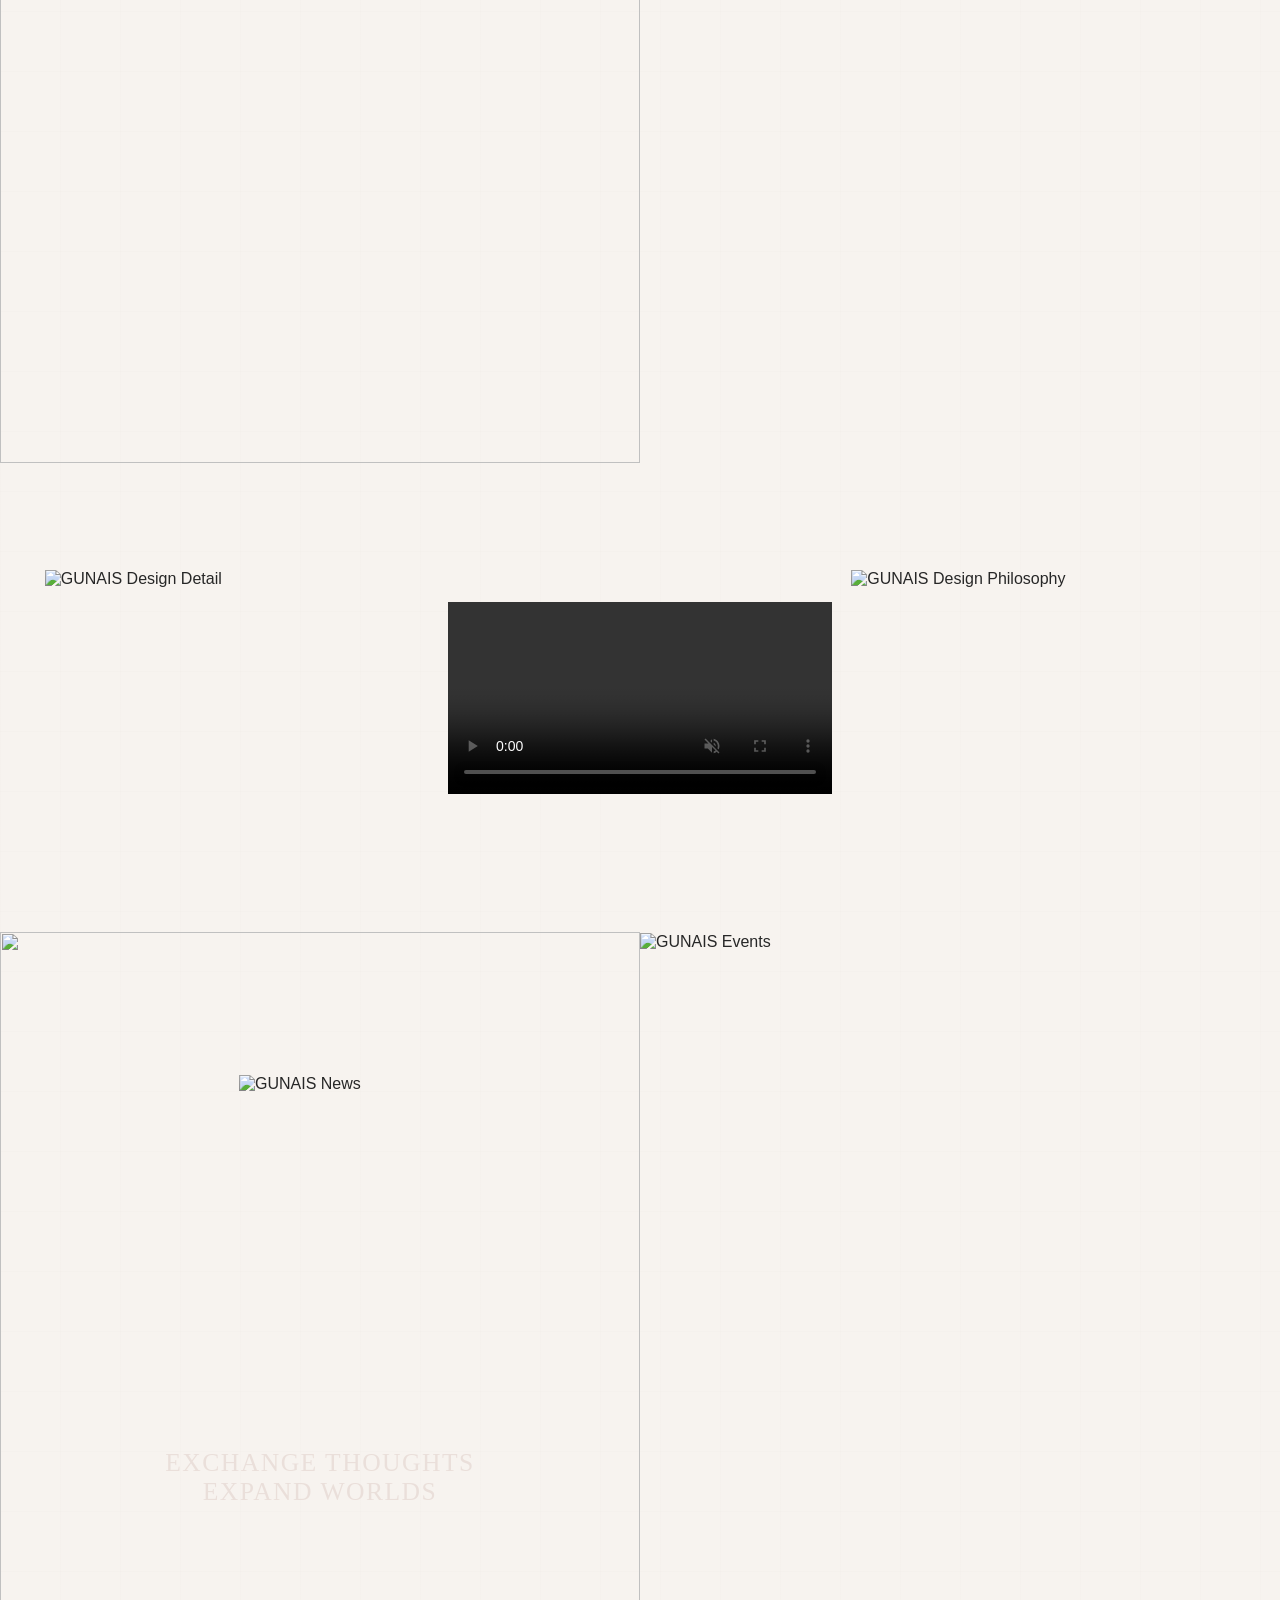
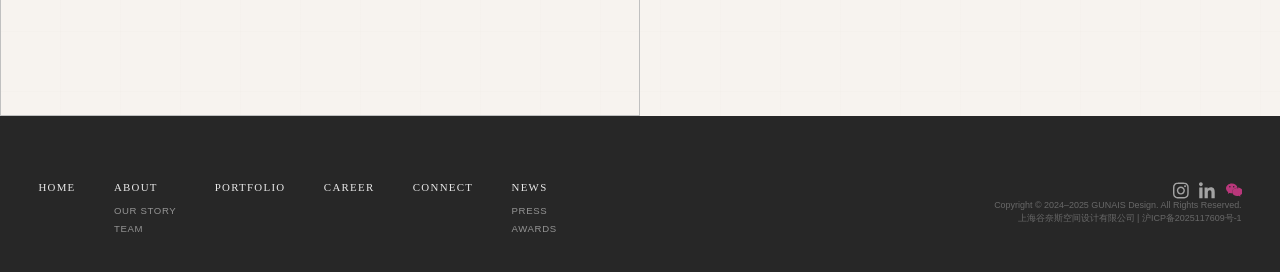
==== commit f86b81ea: "首页更新" ====
--- a/index.html
+++ b/index.html
@@ -74,6 +74,7 @@
         </a>
         <div class="navbar-toggle">
             <span class="line-top"></span>
+            <span class="line-middle"></span>
             <span class="line-bottom"></span>
         </div>
     </div>
@@ -95,11 +96,7 @@
             </div>
         </div>
         <div class="item">
-            <a class="a1 f_36 no-click">PORTFOLIO</a>
-            <div class="pList f_20">
-                <a href="portfolio.html">CURATED</a>
-                <a href="portfolio.html#all">ALL</a>
-            </div>
+            <a href="portfolio.html" class="a1 f_36">PORTFOLIO</a>
         </div>
         <div class="item">
             <a href="career.html" class="a1 f_36">CAREER</a>
@@ -155,14 +152,7 @@
         </div>
     </div>
     <div class="item">
-        <div class="tb">
-            <a class="no-click">PORTFOLIO</a>
-            <img src="assets/icons/arrow.svg" alt="">
-        </div>
-        <div class="types_top">
-            <a href="portfolio.html">CURATED</a>
-            <a href="portfolio.html#all">ALL</a>
-        </div>
+        <a href="portfolio.html">PORTFOLIO</a>
     </div>
     <div class="item">
         <a href="career.html">CAREER</a>
@@ -193,10 +183,9 @@
 ============================================================ -->
 <div class="banner">
     <video id="video"
-        src="https://gunais-cn2026-1328884096.cos.ap-shanghai.myqcloud.com/gunais.com/videos/lifestyle-video.mp4"
+        src="https://img.gunais.com/gunais.com/videos/lifestyle-video.mp4"
         preload="metadata"
         autoplay
-        loop
         muted
         playsinline
         webkit-playsinline
@@ -204,8 +193,16 @@
         x5-video-player-fullscreen="true"
         data-object-fit="cover"
         controlslist="nodownload"
-        draggable="true">
+        style="cursor: pointer;"
+        onclick="if(this.paused){this.play();}else{this.pause();}">
     </video>
+    <!-- 左下角播放按钮 -->
+    <div class="video-play-btn" id="videoPlayBtn">
+        <svg xmlns="http://www.w3.org/2000/svg" viewBox="0 0 36 36" fill="none">
+            <circle cx="18" cy="18" r="17" stroke="white" stroke-width="1.5" fill="rgba(0,0,0,0.3)"/>
+            <path d="M15 12L26 18L15 24V12Z" fill="white"/>
+        </svg>
+    </div>
     <div class="down">
         <svg xmlns="http://www.w3.org/2000/svg" width="24" height="13" viewBox="0 0 24 13" fill="none">
             <path d="M23 0.999999L12 12L1 0.999998" stroke="white" stroke-width="2" stroke-linecap="round" stroke-linejoin="round"/>
@@ -230,7 +227,7 @@
         <div>
             <div class="big_img">
                 <!-- ※ 替换图片 -->
-                <img src="https://gunais-cn2026-1328884096.cos.ap-shanghai.myqcloud.com/gunais.com/images/SOtK5dKuEQZsL.webp" alt="GUNAIS Design Story">
+                <img src="https://img.gunais.com/gunais.com/images/SOtK5dKuEQZsL.webp?sign=ae52da2e5814f1a00efdd578ea5f85af&t=1777126077" alt="GUNAIS Design Story">
             </div>
             <div class="flex1 wow animated fadeInUp_">
                 <div class="p1 f_36">OUR STORY</div>
@@ -330,7 +327,7 @@
                 <div class="swiper-slide swiper-slide-active">
                     <div class="img">
                         <div class="scale">
-                            <img src="https://gunais-cn2026-1328884096.cos.ap-shanghai.myqcloud.com/gunais.com/images/KyJKTpx1oDBSV.webp" alt="COMMERCIAL SPACE DESIGN">
+                            <img src="https://img.gunais.com/gunais.com/images/KyJKTpx1oDBSV.webp?sign=88897ba3a5b243f06819aa537073876d&t=1777126077" alt="COMMERCIAL SPACE DESIGN">
                             <div class="text f_16 Tinos">COMMERCIAL<br>SPACE DESIGN</div>
                         </div>
                     </div>
@@ -339,7 +336,7 @@
                 <div class="swiper-slide">
                     <div class="img">
                         <div class="scale">
-                            <img src="https://gunais-cn2026-1328884096.cos.ap-shanghai.myqcloud.com/gunais.com/images/q3dFuMW4jHisn.webp" alt="INTERIOR DESIGN">
+                            <img src="https://img.gunais.com/gunais.com/images/q3dFuMW4jHisn.webp?sign=5e922d7e285b41124c93a96c9f127fa8&t=1777126077" alt="INTERIOR DESIGN">
                             <div class="text f_16 Tinos">INTERIOR DESIGN</div>
                         </div>
                     </div>
@@ -348,7 +345,7 @@
                 <div class="swiper-slide">
                     <div class="img">
                         <div class="scale">
-                            <img src="https://gunais-cn2026-1328884096.cos.ap-shanghai.myqcloud.com/gunais.com/images/0twy9EaFSlBEo.webp" alt="CONSTRUCTION DRAWING">
+                            <img src="https://img.gunais.com/gunais.com/images/0twy9EaFSlBEo.webp?sign=a5de9f3d502e70cb09a270f8c01f0566&t=1777126077" alt="CONSTRUCTION DRAWING">
                             <div class="text f_16 Tinos">CONSTRUCTION<br>DRAWING DEEPENING</div>
                         </div>
                     </div>
@@ -357,7 +354,7 @@
                 <div class="swiper-slide">
                     <div class="img">
                         <div class="scale">
-                            <img src="https://gunais-cn2026-1328884096.cos.ap-shanghai.myqcloud.com/gunais.com/images/Q7R0RGJjgMA4s.webp" alt="EPC DESIGN MANAGEMENT">
+                            <img src="https://img.gunais.com/gunais.com/images/Q7R0RGJjgMA4s.webp?sign=31a35ce829cb75f4b3d7465b42ee834d&t=1777126077" alt="EPC DESIGN MANAGEMENT">
                             <div class="text f_16 Tinos">EPC DESIGN<br>MANAGEMENT</div>
                         </div>
                     </div>
@@ -366,7 +363,7 @@
                 <div class="swiper-slide">
                     <div class="img">
                         <div class="scale">
-                            <img src="https://gunais-cn2026-1328884096.cos.ap-shanghai.myqcloud.com/gunais.com/images/YKv3HYEpwvFQi.webp" alt="HOSPITALITY DESIGN">
+                            <img src="https://img.gunais.com/gunais.com/images/YKv3HYEpwvFQi.webp?sign=9474fc386cbd866cd056accefd0e823f&t=1777126077" alt="HOSPITALITY DESIGN">
                             <div class="text f_16 Tinos">HOSPITALITY DESIGN</div>
                         </div>
                     </div>
@@ -375,7 +372,7 @@
                 <div class="swiper-slide">
                     <div class="img">
                         <div class="scale">
-                            <img src="https://gunais-cn2026-1328884096.cos.ap-shanghai.myqcloud.com/gunais.com/images/kCMB4oremjUAM.webp" alt="EXHIBITION DESIGN">
+                            <img src="https://img.gunais.com/gunais.com/images/kCMB4oremjUAM.webp?sign=e0359e604598b73d26591d7428268476&t=1777126077" alt="EXHIBITION DESIGN">
                             <div class="text f_16 Tinos">EXHIBITION &amp;<br>SHOWROOM DESIGN</div>
                         </div>
                     </div>
@@ -384,7 +381,7 @@
                 <div class="swiper-slide">
                     <div class="img">
                         <div class="scale">
-                            <img src="https://gunais-cn2026-1328884096.cos.ap-shanghai.myqcloud.com/gunais.com/images/Ypch8ZKLhRd25.webp" alt="HERITAGE RESTORATION">
+                            <img src="https://img.gunais.com/gunais.com/images/Ypch8ZKLhRd25.webp?sign=47d614467a215de7b1d2a9b29608e131&t=1777126077" alt="HERITAGE RESTORATION">
                             <div class="text f_16 Tinos">HERITAGE RESTORATION</div>
                         </div>
                     </div>
@@ -393,7 +390,7 @@
                 <div class="swiper-slide">
                     <div class="img">
                         <div class="scale">
-                            <img src="https://gunais-cn2026-1328884096.cos.ap-shanghai.myqcloud.com/gunais.com/images/ZijFkjcEcZFQ7.webp" alt="ON-SITE TECHNICAL SERVICES">
+                            <img src="https://img.gunais.com/gunais.com/images/ZijFkjcEcZFQ7.webp?sign=1695391f396c4db3359f4d148019558f&t=1777126077" alt="ON-SITE TECHNICAL SERVICES">
                             <div class="text f_16 Tinos">ON-SITE TECHNICAL<br>SERVICES</div>
                         </div>
                     </div>
@@ -425,7 +422,7 @@
     </div>
     <div class="img item_hover wow animated fadeInUp_">
         <!-- ※ 替换图片 -->
-        <img src="https://gunais-cn2026-1328884096.cos.ap-shanghai.myqcloud.com/gunais.com/images/KeIIwBeQ6VOR0.webp" alt="SPACE AS ART">
+        <img src="https://img.gunais.com/gunais.com/images/KeIIwBeQ6VOR0.webp?sign=110b5f3349ee2ddd908691cd46d9012c&t=1777126077" alt="SPACE AS ART">
     </div>
 </div>
 
@@ -435,7 +432,7 @@
 ============================================================ -->
 <div class="section4 item_hover wow animated fadeInUp_">
     <!-- ※ 替换图片 -->
-    <img src="https://gunais-cn2026-1328884096.cos.ap-shanghai.myqcloud.com/gunais.com/images/qbEmQPSlVM3l3.webp" alt="GUNAIS Featured Project">
+    <img src="https://img.gunais.com/gunais.com/images/qbEmQPSlVM3l3.webp?sign=4c07011ef6c6f1e6e9ea79a596b9ace1&t=1777126077" alt="GUNAIS Featured Project">
 </div>
 
 <!-- ============================================================
@@ -445,14 +442,14 @@
 <div class="section5">
     <div class="l">
         <!-- ※ 替换背景图 -->
-        <img src="https://gunais-cn2026-1328884096.cos.ap-shanghai.myqcloud.com/gunais.com/images/6887127547350.webp" class="common_bg" alt="">
+        <img src="https://img.gunais.com/gunais.com/images/6887127547350.webp?sign=7bd4481db1e11abf033881bf1d95f140&t=1777126077" class="common_bg" alt="">
         <div class="title f_32 wow animated fadeInUp_">
             <!-- ※ 可填入项目名称，如：上海虹桥航站楼 -->
         </div>
     </div>
     <div class="img2 wow animated fadeInUp_">
         <!-- ※ 替换图片 -->
-        <img src="https://gunais-cn2026-1328884096.cos.ap-shanghai.myqcloud.com/gunais.com/images/6887127937687.webp" alt="GUNAIS Featured Project">
+        <img src="https://img.gunais.com/gunais.com/images/6887127937687.webp?sign=95a2112e2a5c63013166d3009a69120f&t=1777126077" alt="GUNAIS Featured Project">
     </div>
 </div>
 
@@ -464,10 +461,10 @@
 <div class="section6">
     <div class="item1 item_hover wow animated fadeInUp_">
         <!-- ※ 替换图片 -->
-        <img src="https://gunais-cn2026-1328884096.cos.ap-shanghai.myqcloud.com/gunais.com/images/ZVztlA7rQETnE.webp" alt="GUNAIS Design Detail">
+        <img src="https://img.gunais.com/gunais.com/images/ZVztlA7rQETnE.webp?sign=1bc9bf830f587e81d06cf42e152a25f6&t=1777126077" alt="GUNAIS Design Detail">
     </div>
     <div class="big_img item_hover wow animated fadeInUp_">
-        <video src="https://gunais-cn2026-1328884096.cos.ap-shanghai.myqcloud.com/gunais.com/videos/SYSP2.mp4"
+        <video src="https://img.gunais.com/gunais.com/videos/SYSP2.mp4?sign=0bd2631f03662e0da15281b633cffb68&t=1777126077"
             controls
             autoplay
             muted
@@ -483,7 +480,7 @@
     </div>
     <div class="item2 item_hover wow animated fadeInUp_">
         <!-- ※ 替换图片 -->
-        <img src="https://gunais-cn2026-1328884096.cos.ap-shanghai.myqcloud.com/gunais.com/images/t0JmtmoDtOEtK.webp" alt="GUNAIS Design Philosophy">
+        <img src="https://img.gunais.com/gunais.com/images/t0JmtmoDtOEtK.webp?sign=b696edd3479a6c1bdc9b9cb75b61d60f&t=1777126077" alt="GUNAIS Design Philosophy">
     </div>
 </div>
 
@@ -494,10 +491,10 @@
 <div class="section7">
     <div class="l">
         <!-- ※ 替换背景图 -->
-        <img src="https://gunais-cn2026-1328884096.cos.ap-shanghai.myqcloud.com/gunais.com/images/689adb6ebae49.webp" class="common_bg" alt="">
+        <img src="https://img.gunais.com/gunais.com/images/689adb6ebae49.webp?sign=596b07a91e7ddece8e2777e261667ae4&t=1777126077" class="common_bg" alt="">
         <div class="img wow animated fadeInUp_">
             <!-- ※ 替换图片 -->
-            <img src="https://gunais-cn2026-1328884096.cos.ap-shanghai.myqcloud.com/gunais.com/images/689adb78ec26a.webp" alt="GUNAIS News">
+            <img src="https://img.gunais.com/gunais.com/images/689adb78ec26a.webp?sign=575e1dce33a01c74311b57745a2758ab&t=1777126077" alt="GUNAIS News">
         </div>
         <div class="p1 f_36 wow animated fadeInUp_">
             EXCHANGE THOUGHTS<br>EXPAND WORLDS
@@ -505,7 +502,7 @@
     </div>
     <div class="img2 wow animated fadeInUp_">
         <!-- ※ 替换图片 -->
-        <img src="https://gunais-cn2026-1328884096.cos.ap-shanghai.myqcloud.com/gunais.com/images/68835eeeecffe.webp" alt="GUNAIS Events">
+        <img src="https://img.gunais.com/gunais.com/images/68835eeeecffe.webp?sign=cd7d1321d9e80bc351674b663df184e1&t=1777126077" alt="GUNAIS Events">
     </div>
 </div>
 
@@ -564,7 +561,7 @@
                     <div class="qr-popup" id="wechatQrPopup">
                         <div class="qr-popup-content">
                             <div class="qr-title">Follow Us on WeChat</div>
-                            <div class="qr-code"><img src="https://gunais-cn2026-1328884096.cos.ap-shanghai.myqcloud.com/gunais.com/images/wechat-qr.png" alt="WeChat QR Code"></div>
+                            <div class="qr-code"><img src="https://img.gunais.com/gunais.com/images/wechat-qr.png?sign=74dd16b86809c56316a4e3027eee682f&t=1777126077" alt="WeChat QR Code"></div>
                             <div class="qr-desc">Scan to connect<br>Design Excellence Awaits</div>
                         </div>
                     </div>
@@ -637,6 +634,60 @@
             popup.style.display = 'none';
         }
     });
+    
+    // ===== 首屏视频自动播放 + 手动播放控制 =====
+    (function() {
+        const heroVideo = document.getElementById('heroVideo');
+        const playBtn = document.getElementById('videoPlayBtn');
+        
+        if (!heroVideo || !playBtn) return;
+        
+        // 标记是否已自动播放过
+        let autoPlayed = false;
+        
+        // 自动播放一次
+        function autoPlayOnce() {
+            heroVideo.muted = false; // 需要取消静音才能播放声音
+            heroVideo.play().then(() => {
+                autoPlayed = true;
+            }).catch(function(err) {
+                console.log('自动播放被阻止:', err);
+            });
+        }
+        
+        // 视频结束或暂停时显示按钮
+        heroVideo.addEventListener('ended', function() {
+            heroVideo.pause();
+            playBtn.classList.remove('hidden');
+        });
+        
+        heroVideo.addEventListener('pause', function() {
+            if (autoPlayed) {
+                playBtn.classList.remove('hidden');
+            }
+        });
+        
+        // 视频开始播放时隐藏按钮
+        heroVideo.addEventListener('playing', function() {
+            playBtn.classList.add('hidden');
+        });
+        
+        // 点击播放按钮
+        playBtn.addEventListener('click', function() {
+            heroVideo.muted = false;
+            heroVideo.play();
+        });
+        
+        // 页面加载后延迟自动播放（等待视频加载）
+        window.addEventListener('load', function() {
+            setTimeout(autoPlayOnce, 500);
+        });
+        
+        // 如果视频已经 cached，立即播放
+        if (heroVideo.readyState >= 3) {
+            autoPlayOnce();
+        }
+    })();
 });
 </script>
 
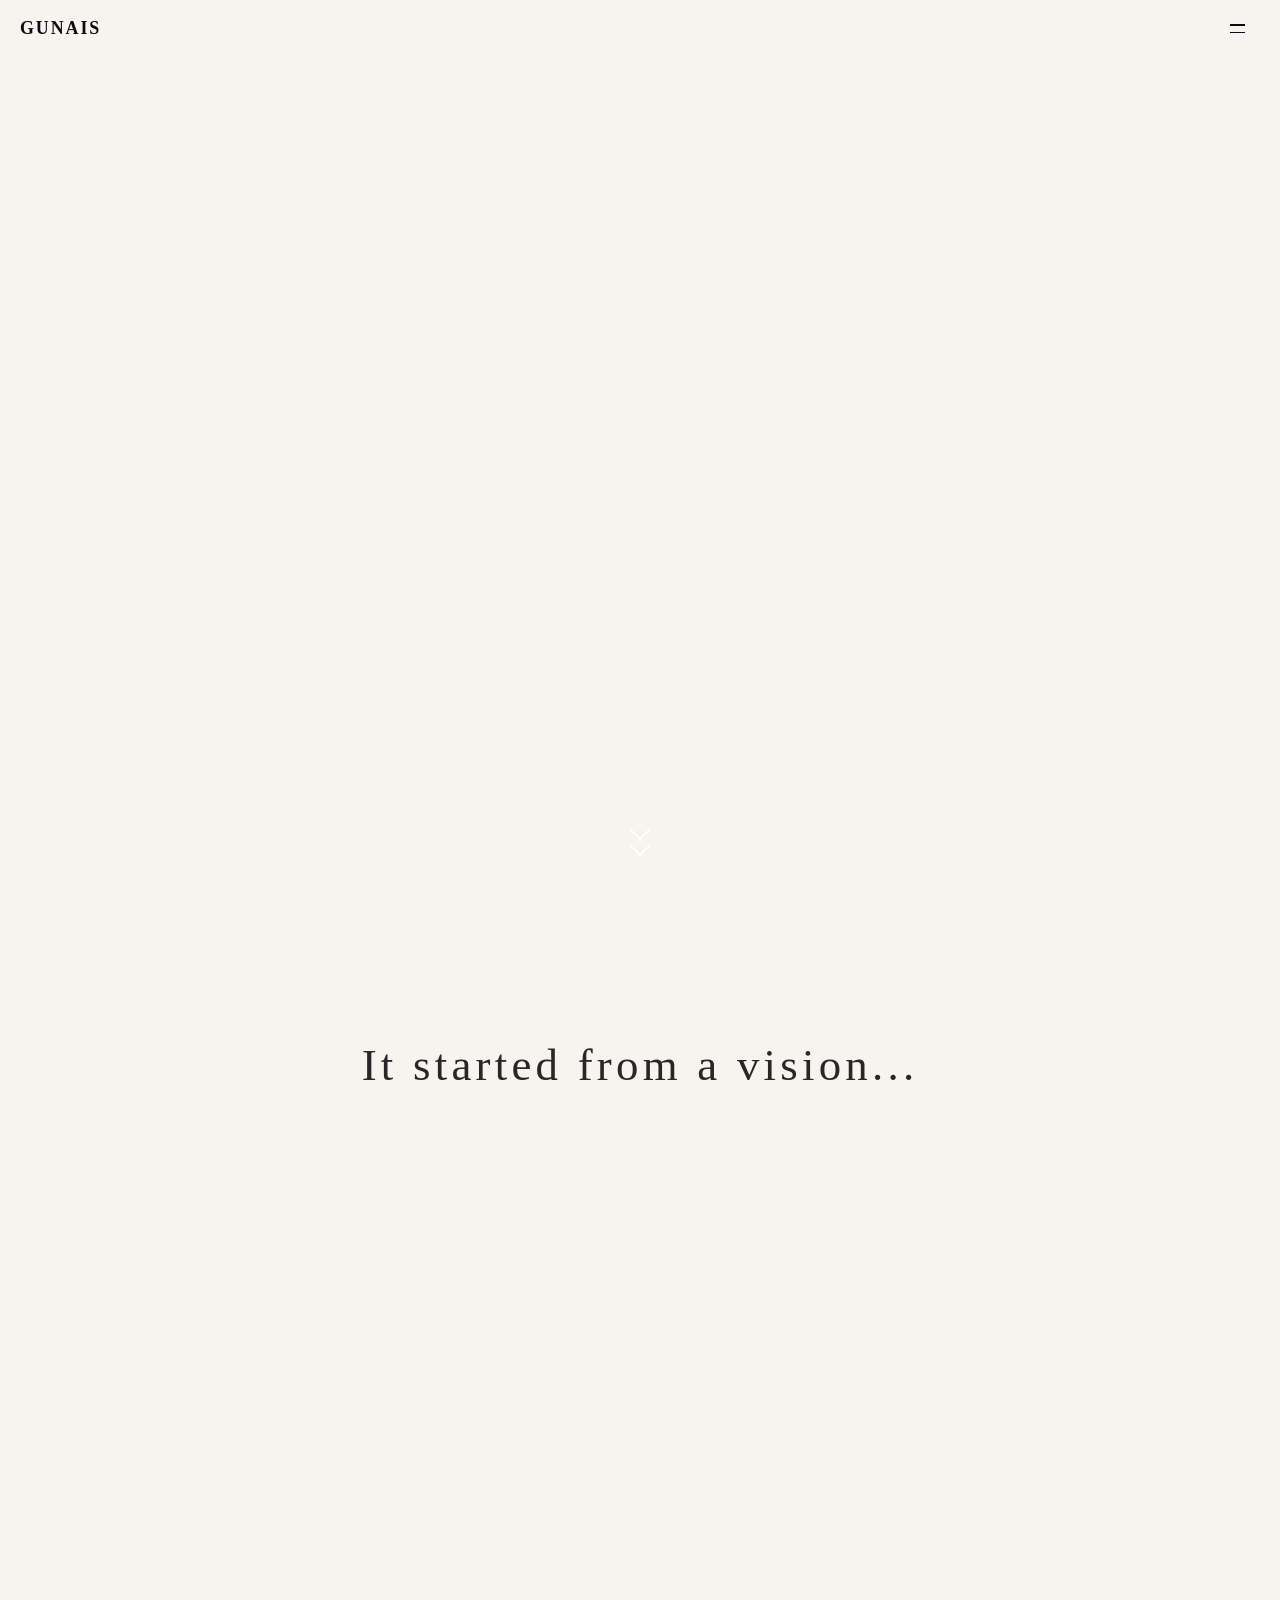
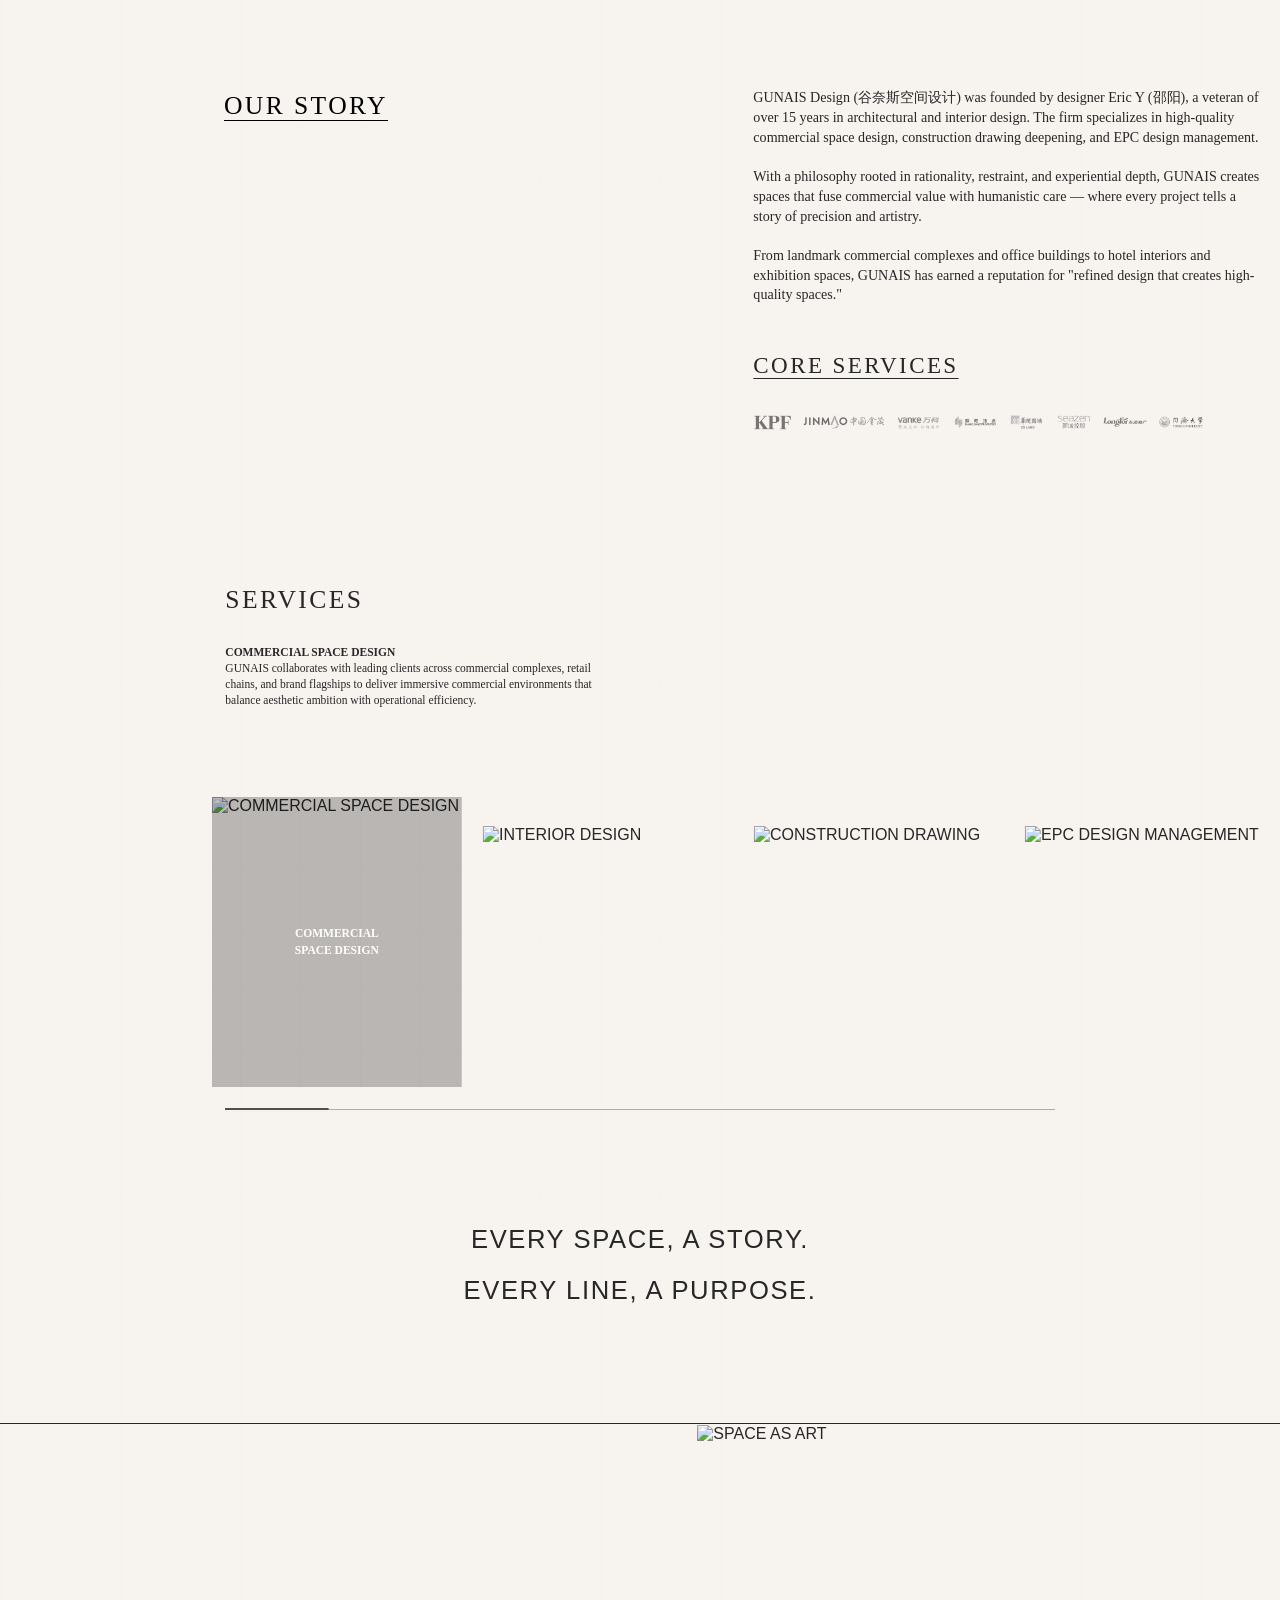
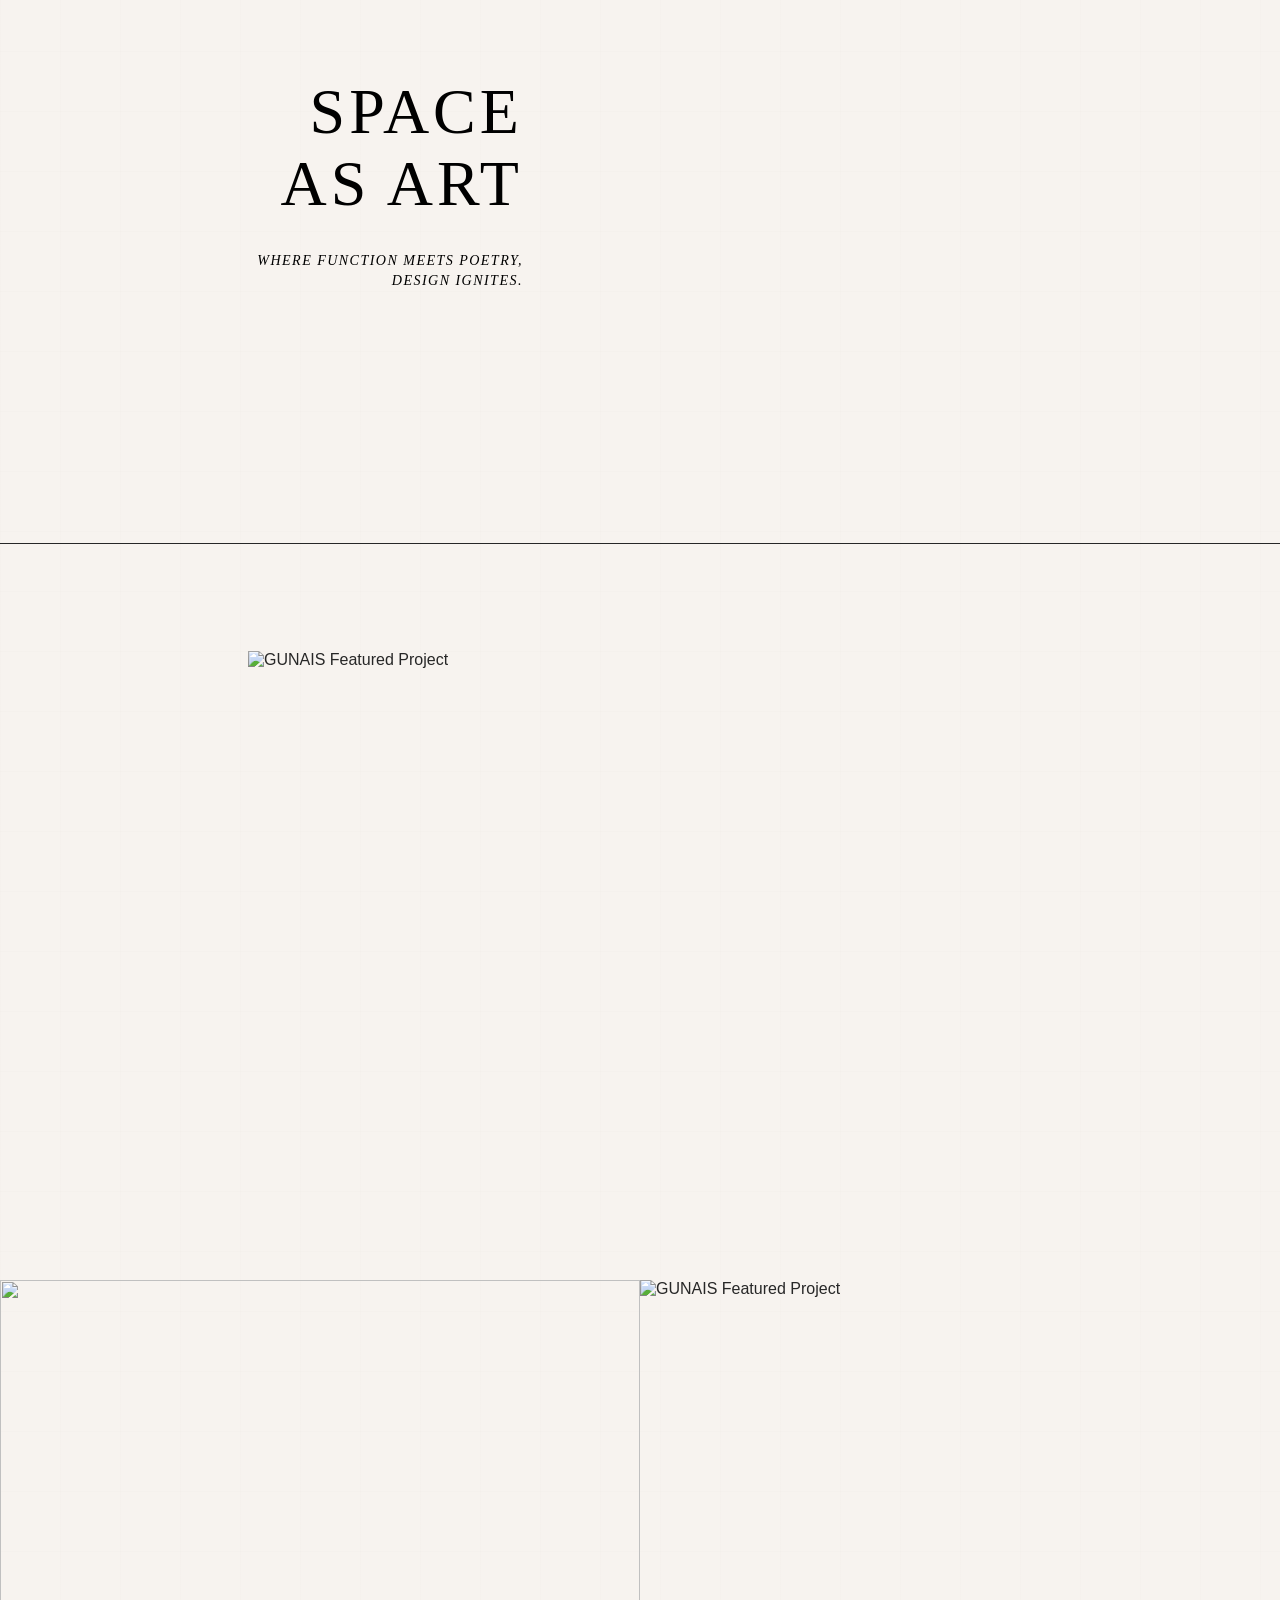
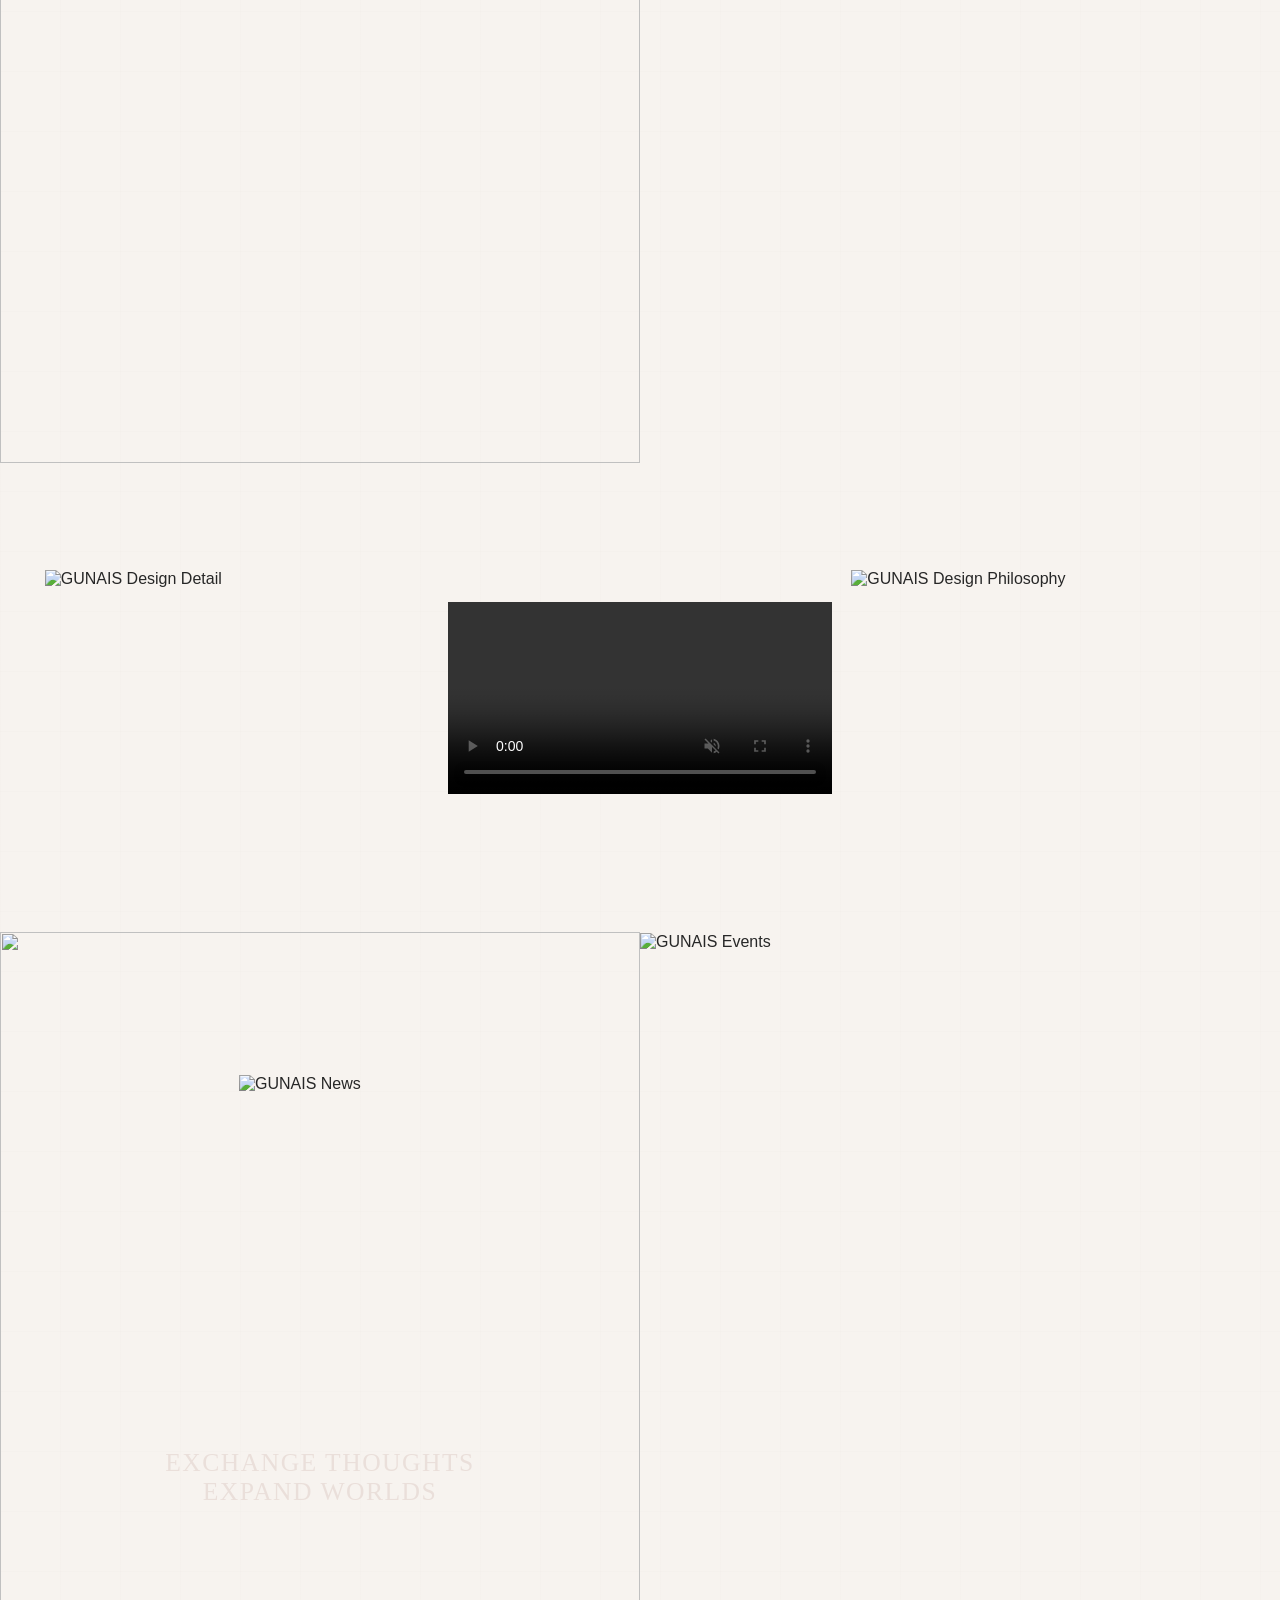
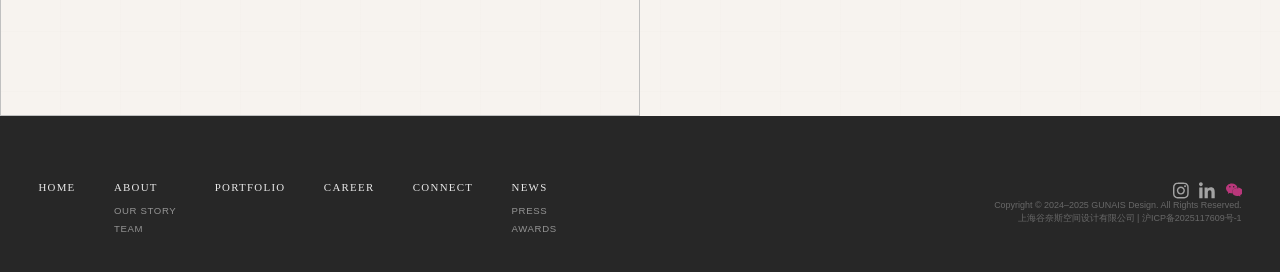
==== commit abd44b58: "77" ====
--- a/index.html
+++ b/index.html
@@ -7,6 +7,7 @@
     <meta name="keywords" content="GUNAIS Design, 谷奈斯, 空间设计, 商业空间设计, 施工图深化设计, EPC设计管理, interior design, commercial space design">
     <meta name="description" content="GUNAIS Design (谷奈斯空间设计) — 专注商业空间设计、施工图深化及EPC设计管理，以理性美学与场景体验融合为核心理念，致力于创造高品质空间。">
     <meta name="format-detection" content="telephone=no">
+    <meta name="google" content="notranslate">
     <link rel="shortcut icon" href="assets/icons/gunais-logo.svg" type="image/svg+xml">
 
     <!-- Animate.css -->
@@ -72,11 +73,10 @@
         <a href="index.html" class="logo">
             <span class="logo-text" translate="no">GUNAIS</span>
         </a>
-        <div class="navbar-toggle">
-            <span class="line-top"></span>
-            <span class="line-middle"></span>
-            <span class="line-bottom"></span>
-        </div>
+            <div class="navbar-toggle">
+                <span class="line-top"></span>
+                <span class="line-bottom"></span>
+            </div>
     </div>
 </div>
 
--- a/assets/css/index.css
+++ b/assets/css/index.css
@@ -680,12 +680,13 @@
     .section1 .content .flex2 .dis { width: 100%; height: auto; gap: 22px; margin-top: 20px; }
     .section1 .content .flex2 .dis .img { height: 40px; }
 
-    .section2 { padding: 50px 5%; }
-    .section2 .t .cut { height: 180px; }
-    .section2 .t .title { line-height: unset; margin: 0 0 20px; font-size: 20px; }
-    .section2 .t .p1 { margin: 0 0 10px; font-size: 14px; }
-    .section2 .t .p2 { line-height: 1.5; width: 100%; font-size: 13px; }
-    .section2 .content { margin: 30px 0 0 0; }
+    .section2 { padding: 30px 5%; }
+    .section2 .t { flex-direction: column; }
+    .section2 .t .cut { height: auto; width: 100%; margin-bottom: 20px; }
+    .section2 .t .title { line-height: unset; margin: 0 0 15px; font-size: 18px; text-align: center; }
+    .section2 .t .p1 { margin: 0 0 8px; font-size: 12px; text-align: center; }
+    .section2 .t .p2 { line-height: 1.5; width: 100%; font-size: 12px; text-align: center; }
+    .section2 .content { margin: 20px 0 0 0; width: 100%; }
     .section2 .content .swiper1 { width: 100%; height: auto; }
     .section2 .content .swiper1 .swiper-slide .img { height: 280px; }
     .section2 .content .swiper1 .swiper-slide .img .scale { height: 100%; }
@@ -694,12 +695,13 @@
     .section2 .content .swiper-pagination { margin: 30px auto 0; }
     .section2 .content2 { width: 100%; margin: 50px auto 0; font-size: 22px; }
 
-    .section3 { height: auto; flex-direction: column; }
-    .section3 .img { width: 100%; height: 60vw; }
-    .section3 .img img { height: 100%; }
-    .section3 .l .t1 { width: 100%; text-align: left; position: static; transform: none; padding: 5%; }
-    .section3 .l .t1 .p1 { margin: 0 0 15px; text-align: left; font-size: 36px; }
-    .section3 .l .t1 .p2 { text-align: left; font-size: 14px; }
+    .section3 { height: auto; flex-direction: column; align-items: stretch; background: #000; }
+    .section3 .l { width: 100%; min-height: 60vw; position: relative; }
+    .section3 .img { display: none; }
+    .section3 .l { background: url('https://img.gunais.com/gunais.com/images/KeIIwBeQ6VOR0.webp') center top / 100% auto no-repeat; }
+    .section3 .l .t1 { width: 100%; text-align: center; position: absolute; left: 0; top: 0; padding: 3vw 5%; box-sizing: border-box; }
+    .section3 .l .t1 .p1 { margin: 0 0 2vw; text-align: center; font-size: 22px; color: #fff; }
+    .section3 .l .t1 .p2 { text-align: center; font-size: 10px; color: #fff; }
 
     .section4 { width: 94%; aspect-ratio: 3 / 2; margin: 6vw auto; }
     .section4 img { width: 100%; height: 100%; object-fit: cover; }
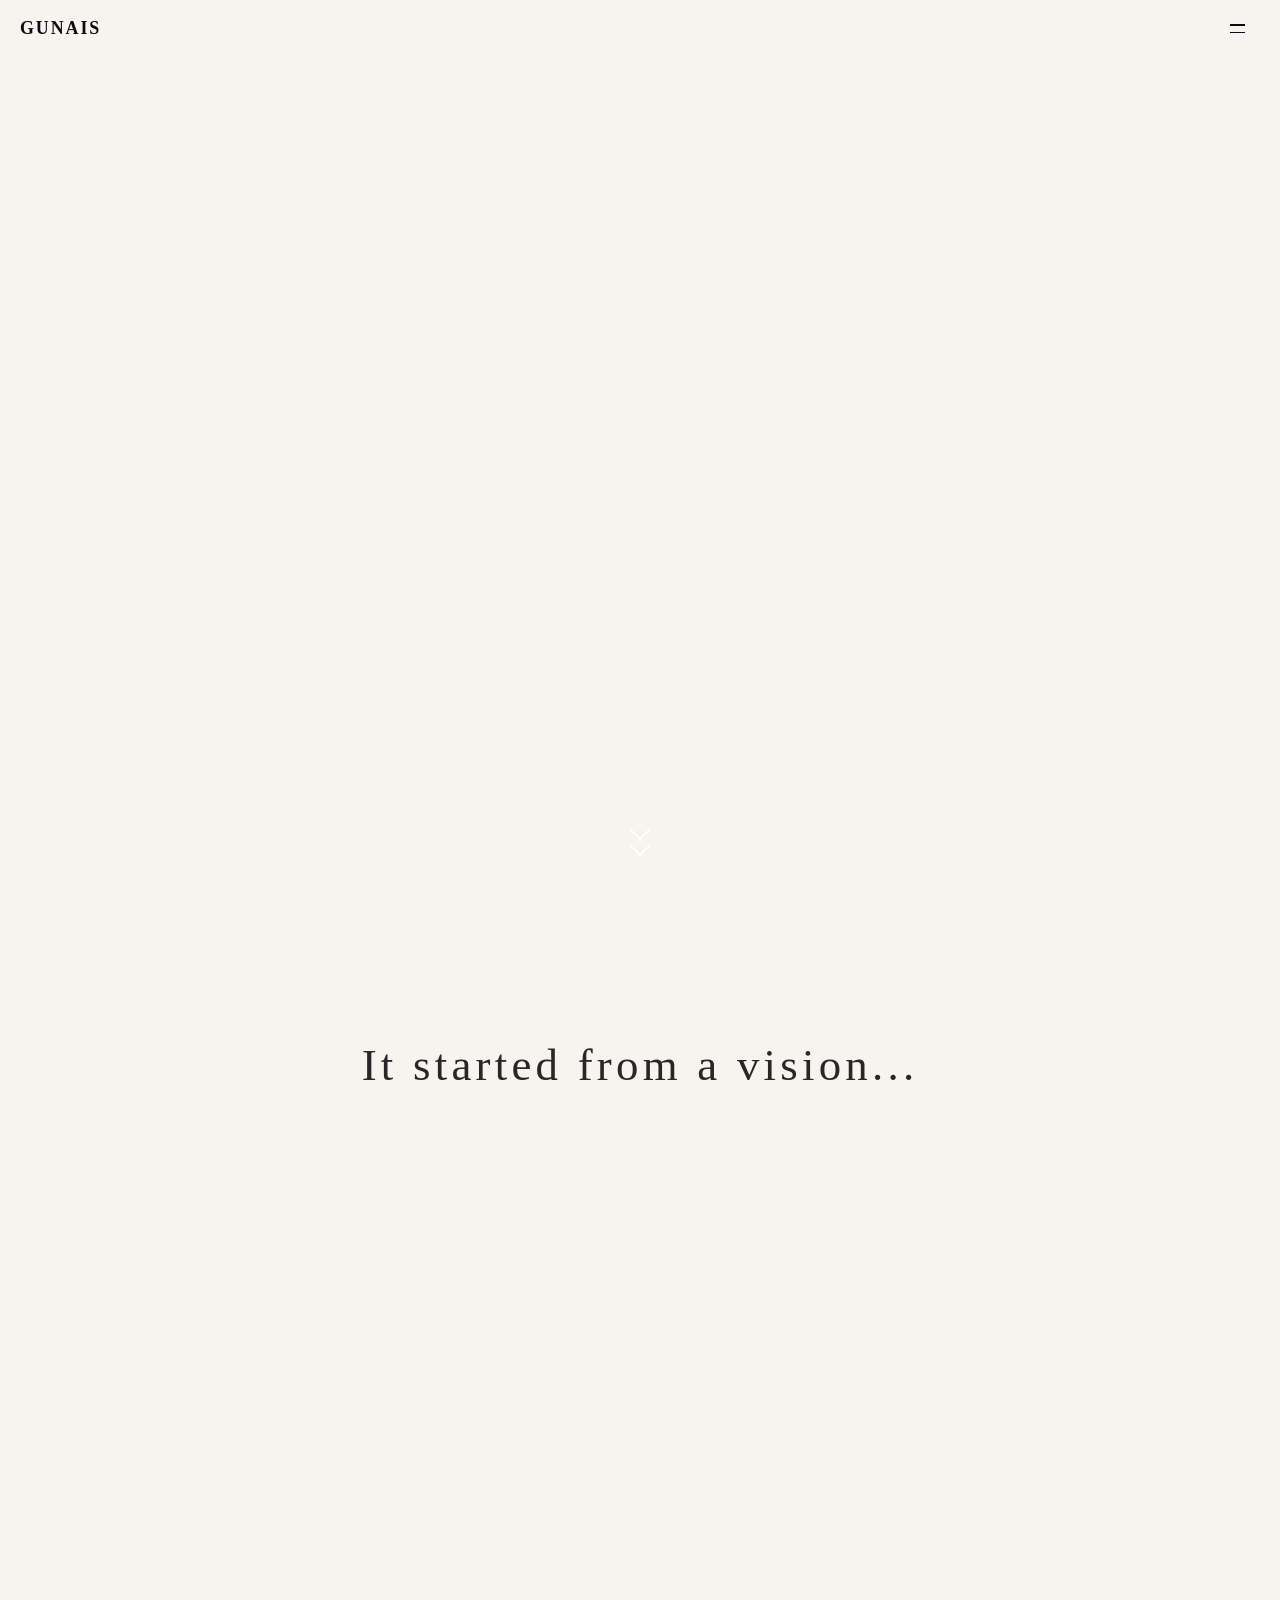
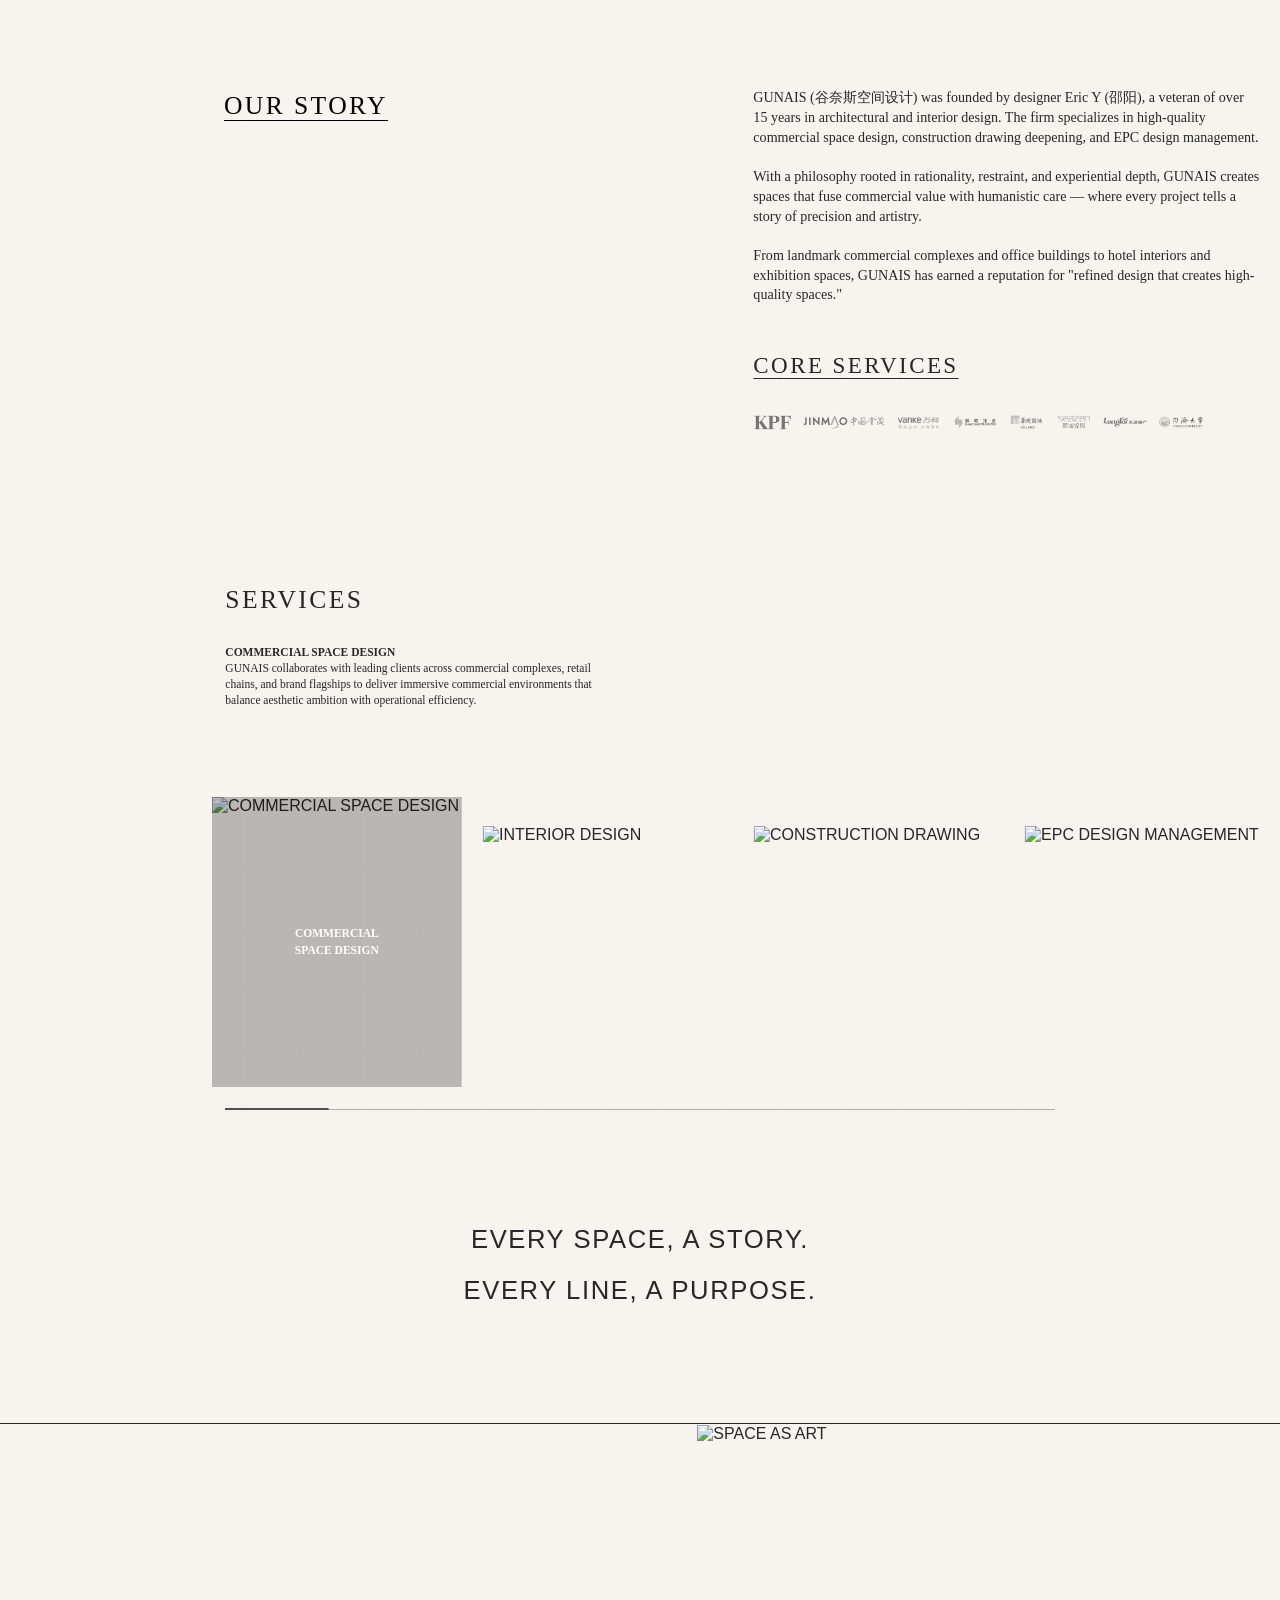
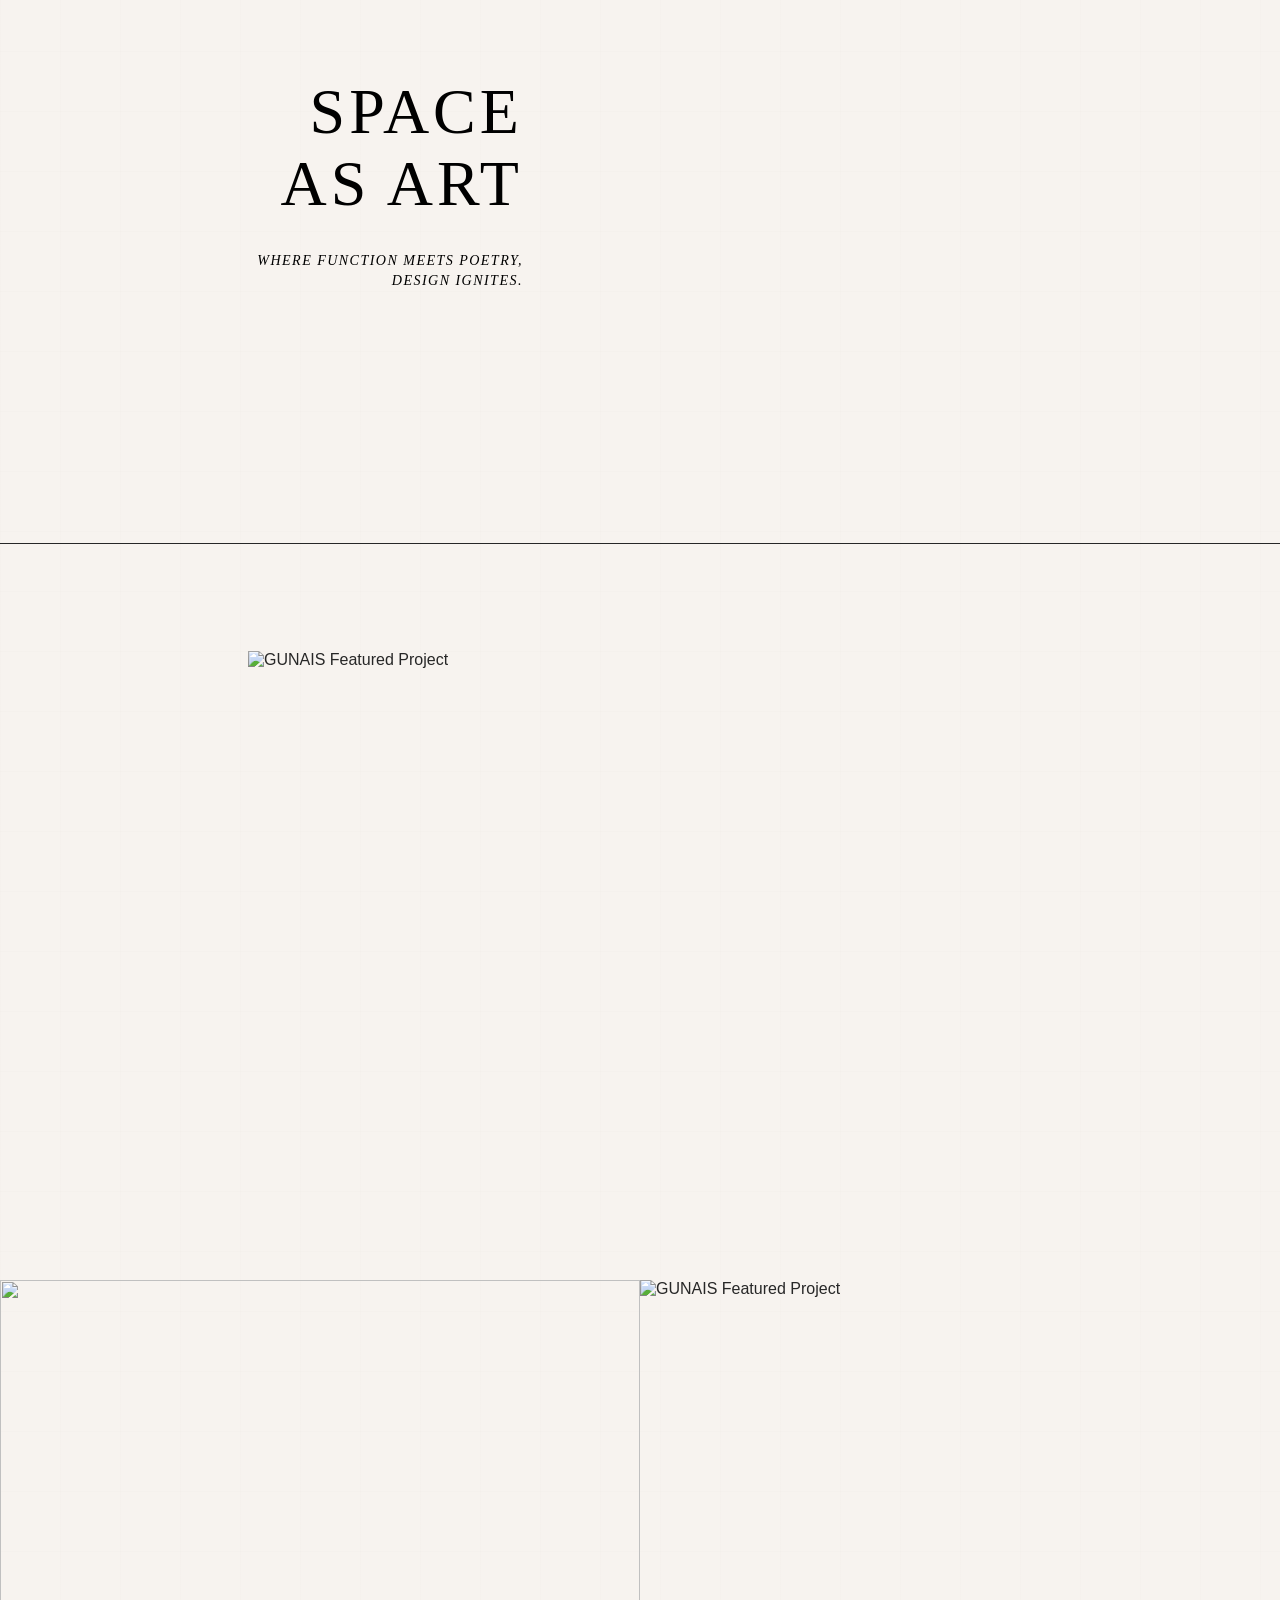
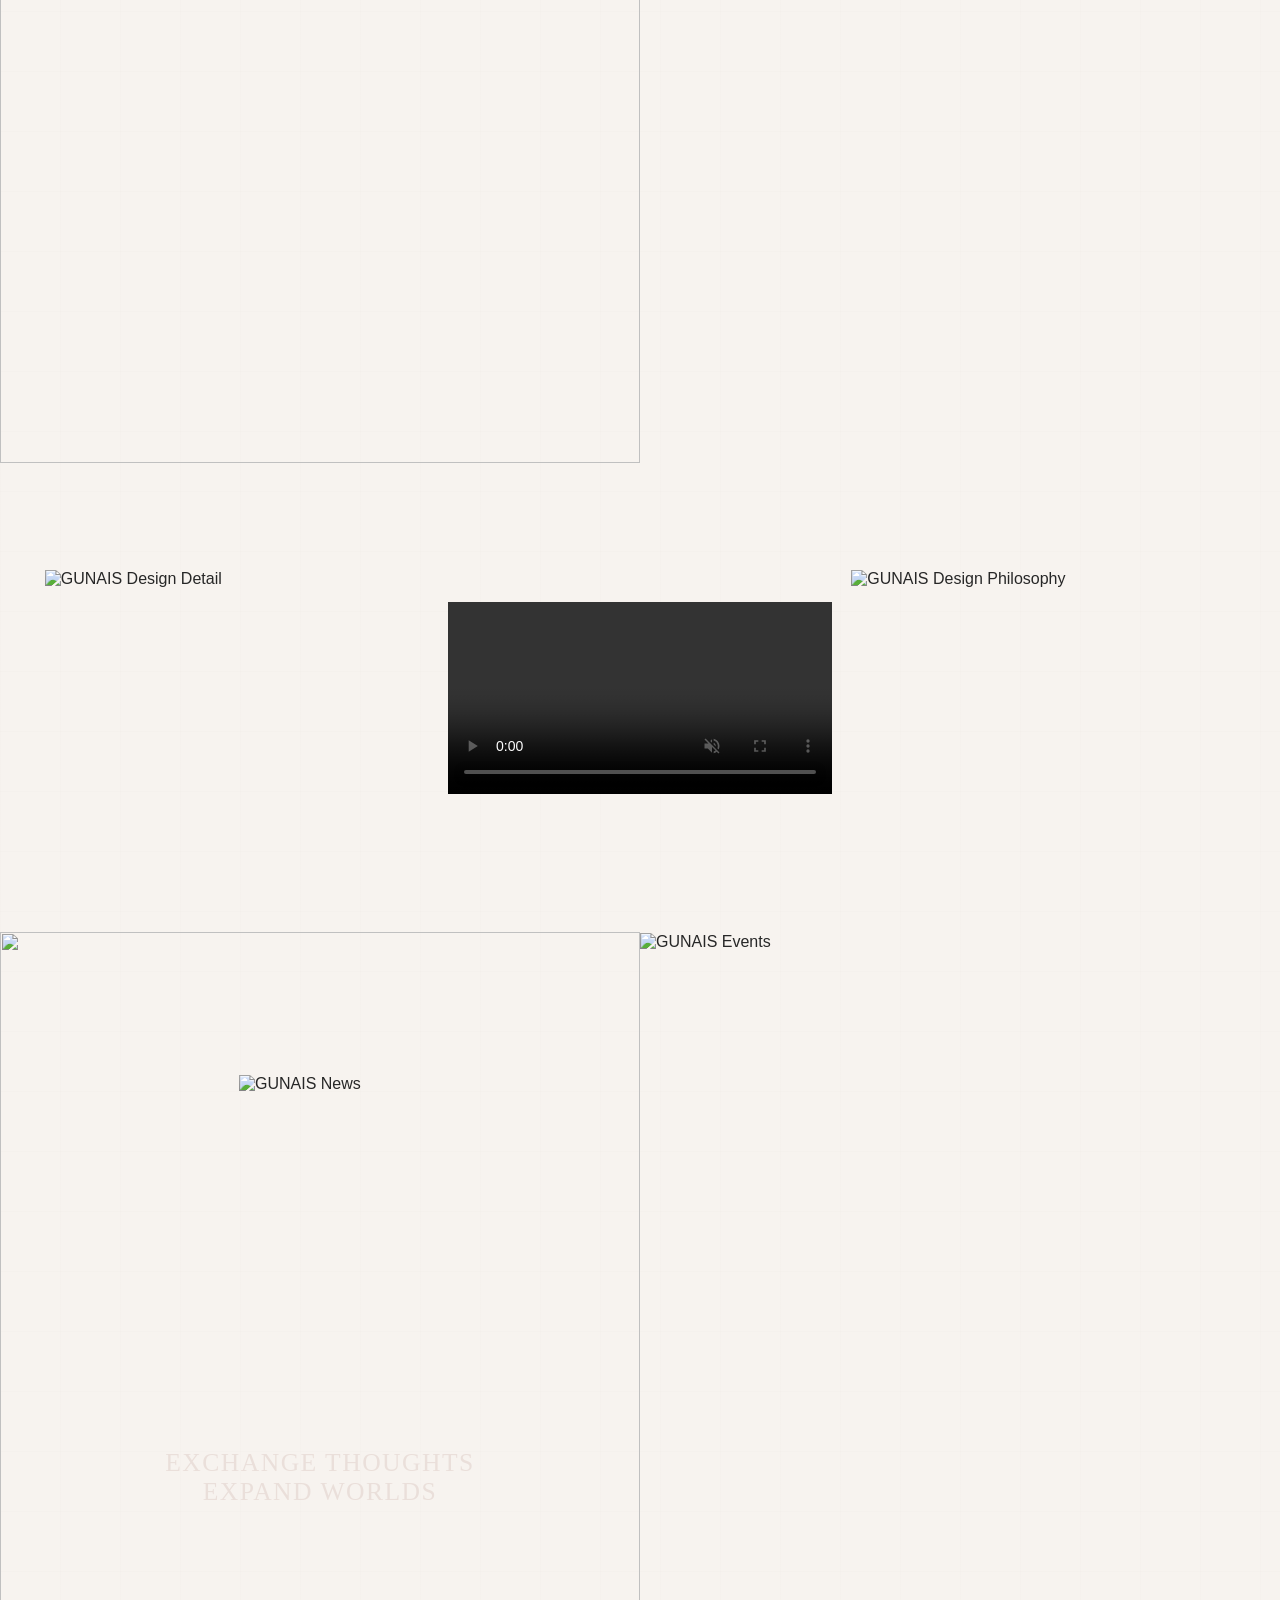
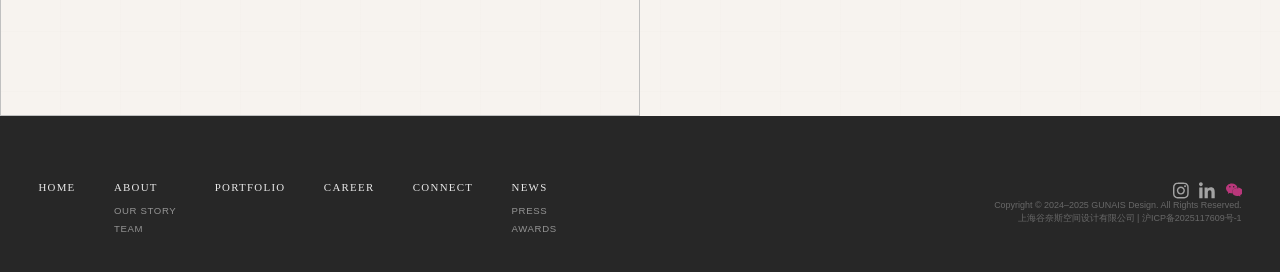
==== commit 159f20dd: "部分更新" ====
--- a/index.html
+++ b/index.html
@@ -3,9 +3,9 @@
 <head>
     <meta http-equiv="Content-Type" content="text/html; charset=UTF-8">
     <meta name="viewport" content="width=device-width, user-scalable=no, initial-scale=1.0, maximum-scale=1.0, minimum-scale=1.0">
-    <title>GUNAIS Design | 谷奈斯空间设计</title>
+    <title>GUNAIS 谷奈斯空间设计</title>
     <meta name="keywords" content="GUNAIS Design, 谷奈斯, 空间设计, 商业空间设计, 施工图深化设计, EPC设计管理, interior design, commercial space design">
-    <meta name="description" content="GUNAIS Design (谷奈斯空间设计) — 专注商业空间设计、施工图深化及EPC设计管理，以理性美学与场景体验融合为核心理念，致力于创造高品质空间。">
+    <meta name="description" content="GUNAIS (谷奈斯空间设计) — 专注商业空间设计、施工图深化及EPC设计管理，以理性美学与场景体验融合为核心理念，致力于创造高品质空间。">
     <meta name="format-detection" content="telephone=no">
     <meta name="google" content="notranslate">
     <link rel="shortcut icon" href="assets/icons/gunais-logo.svg" type="image/svg+xml">
@@ -232,7 +232,7 @@
             <div class="flex1 wow animated fadeInUp_">
                 <div class="p1 f_36">OUR STORY</div>
                 <div class="p2 Tinos f_20">
-                    <p style="text-align:left;">GUNAIS Design (谷奈斯空间设计) was founded by designer Eric Y (邵阳), a veteran of over 15 years in architectural and interior design. The firm specializes in high-quality commercial space design, construction drawing deepening, and EPC design management.</p>
+                    <p style="text-align:left;">GUNAIS (谷奈斯空间设计) was founded by designer Eric Y (邵阳), a veteran of over 15 years in architectural and interior design. The firm specializes in high-quality commercial space design, construction drawing deepening, and EPC design management.</p>
                     <p style="text-align:left;"><br></p>
                     <p style="text-align:left;">With a philosophy rooted in rationality, restraint, and experiential depth, GUNAIS creates spaces that fuse commercial value with humanistic care — where every project tells a story of precision and artistry.</p>
                     <p style="text-align:left;"><br></p>
